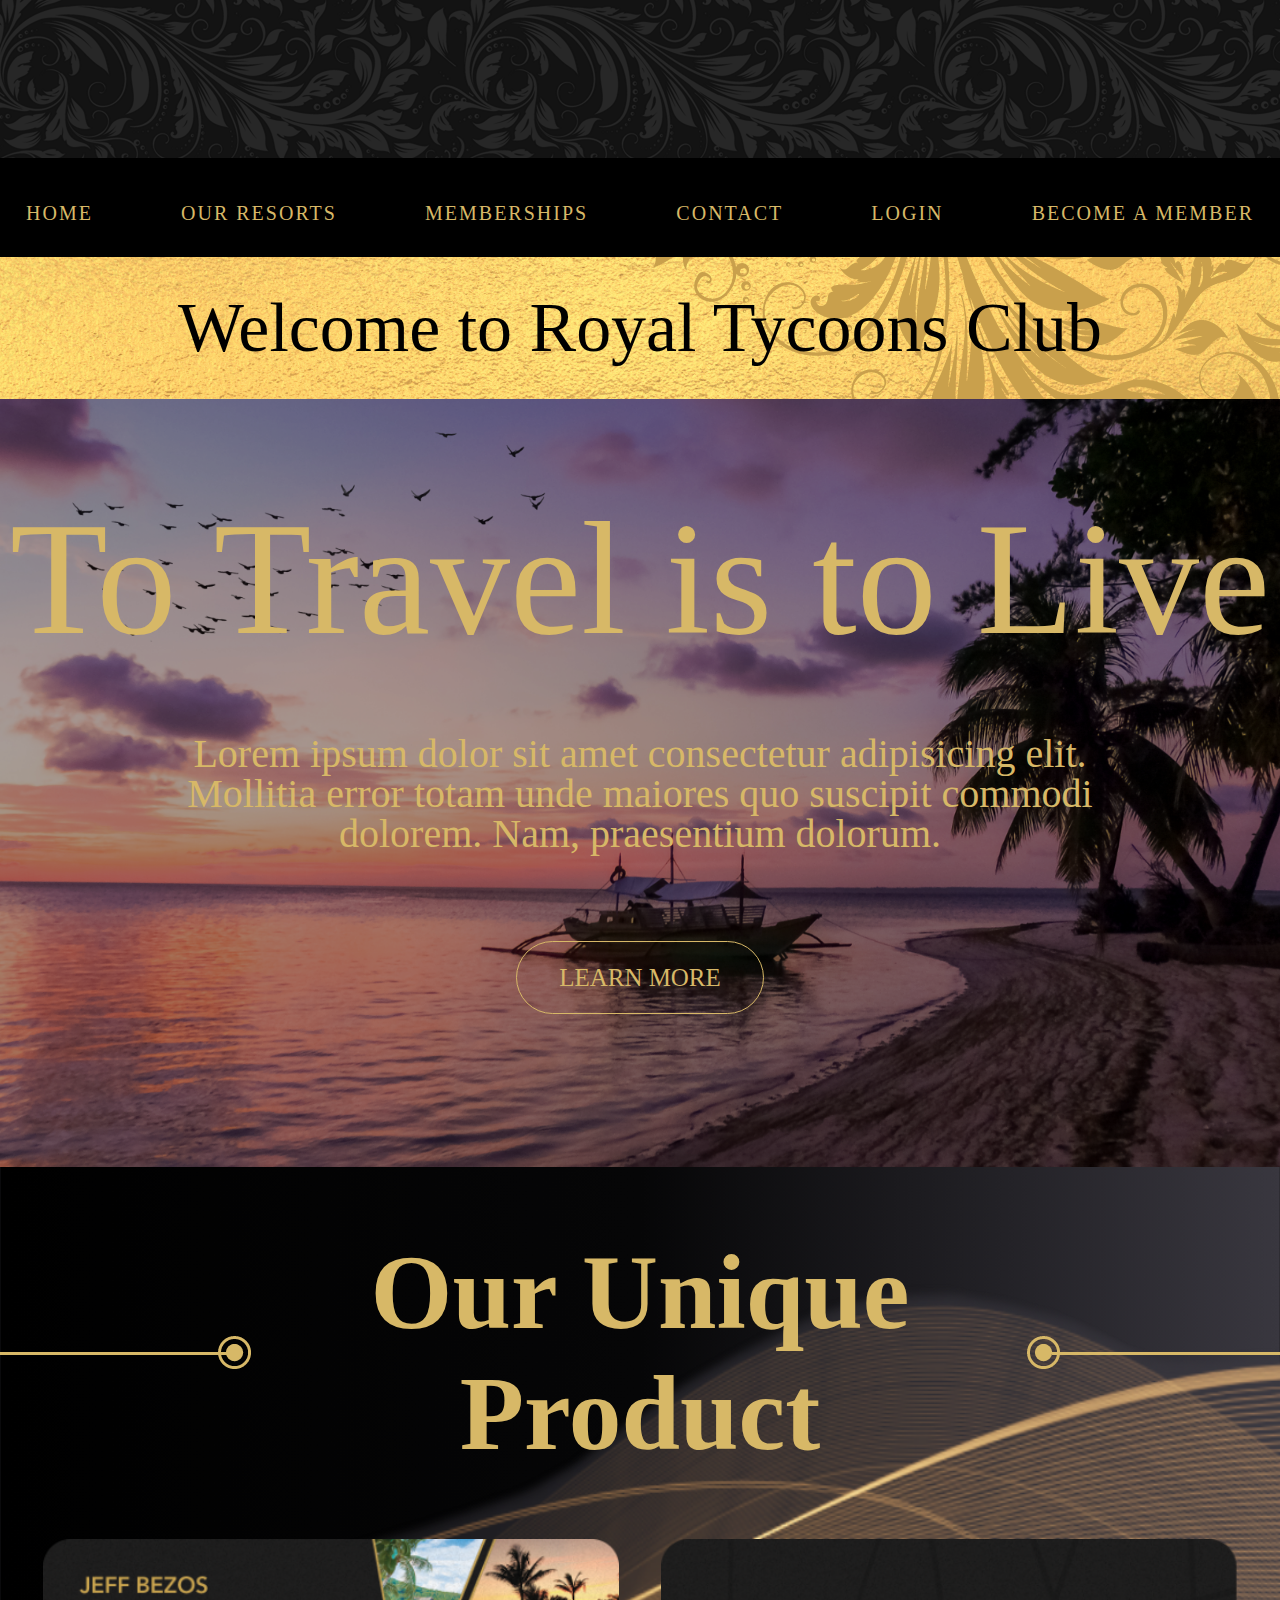
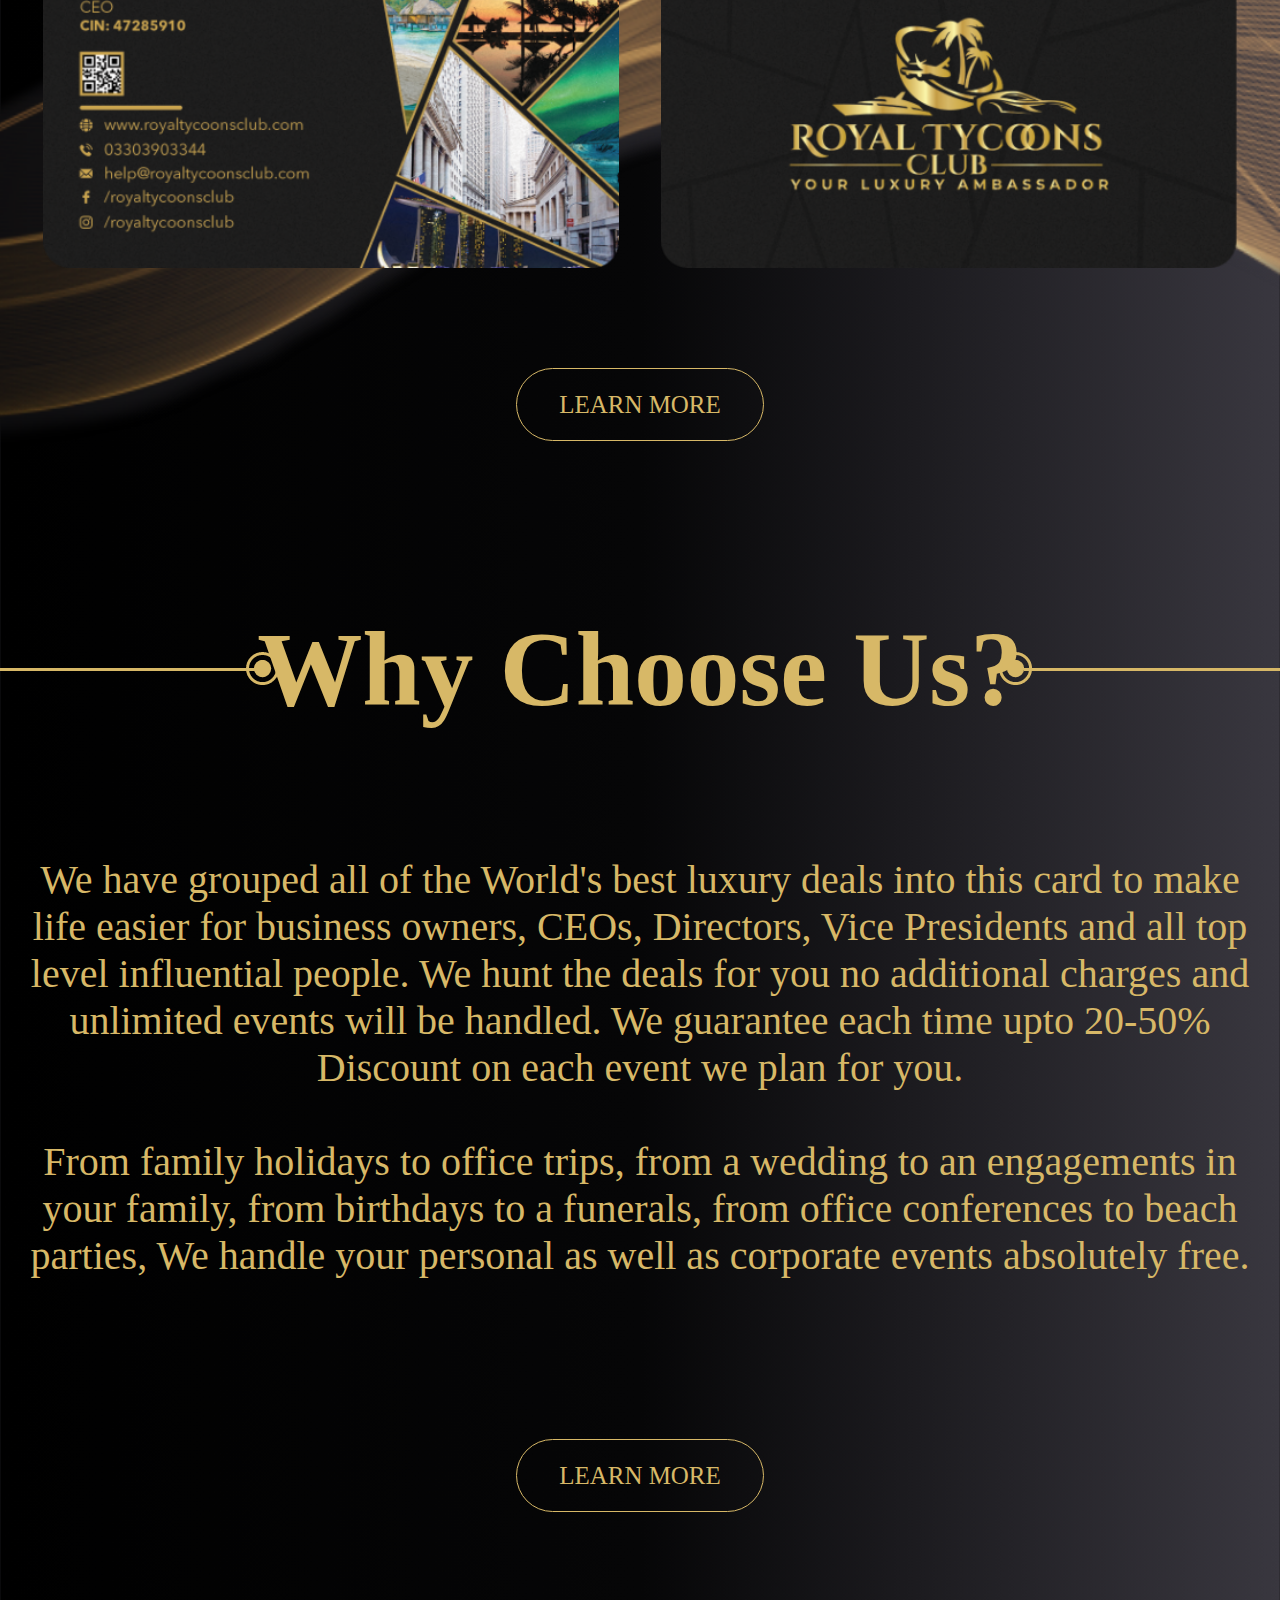
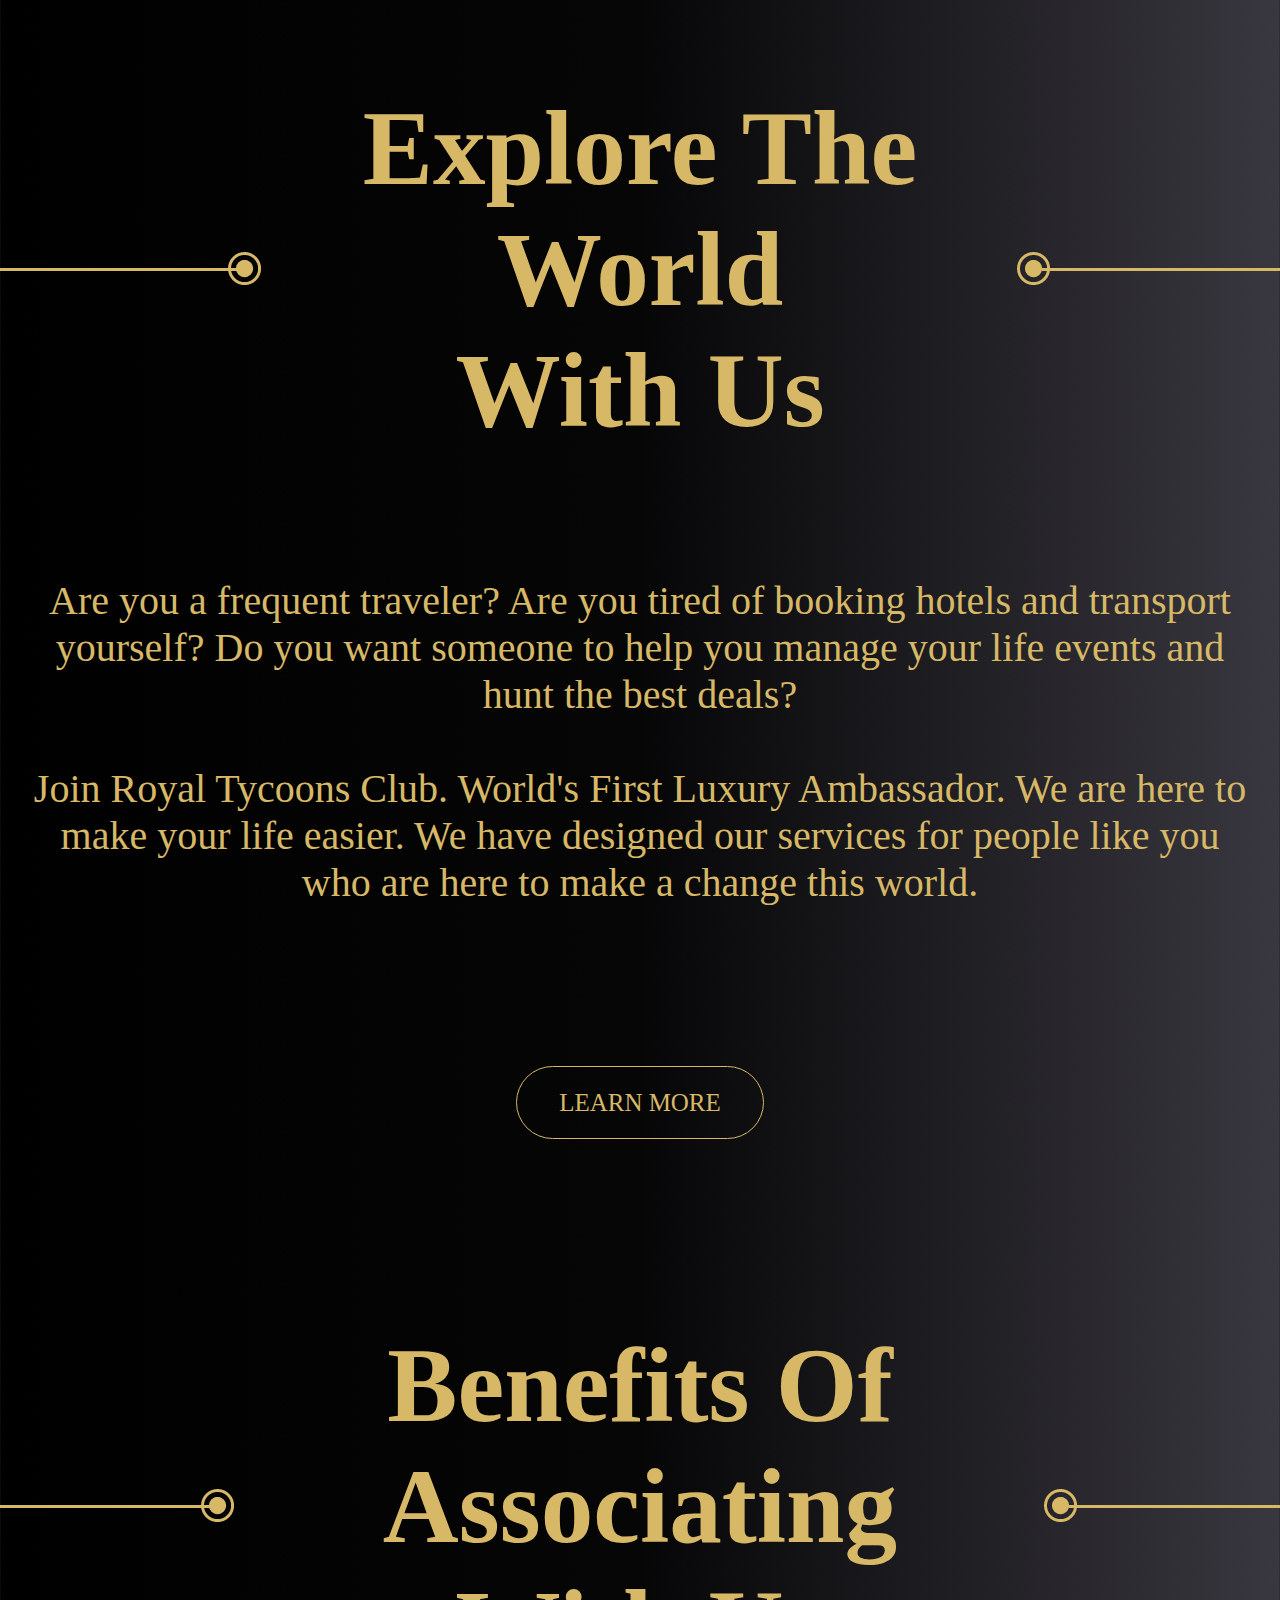
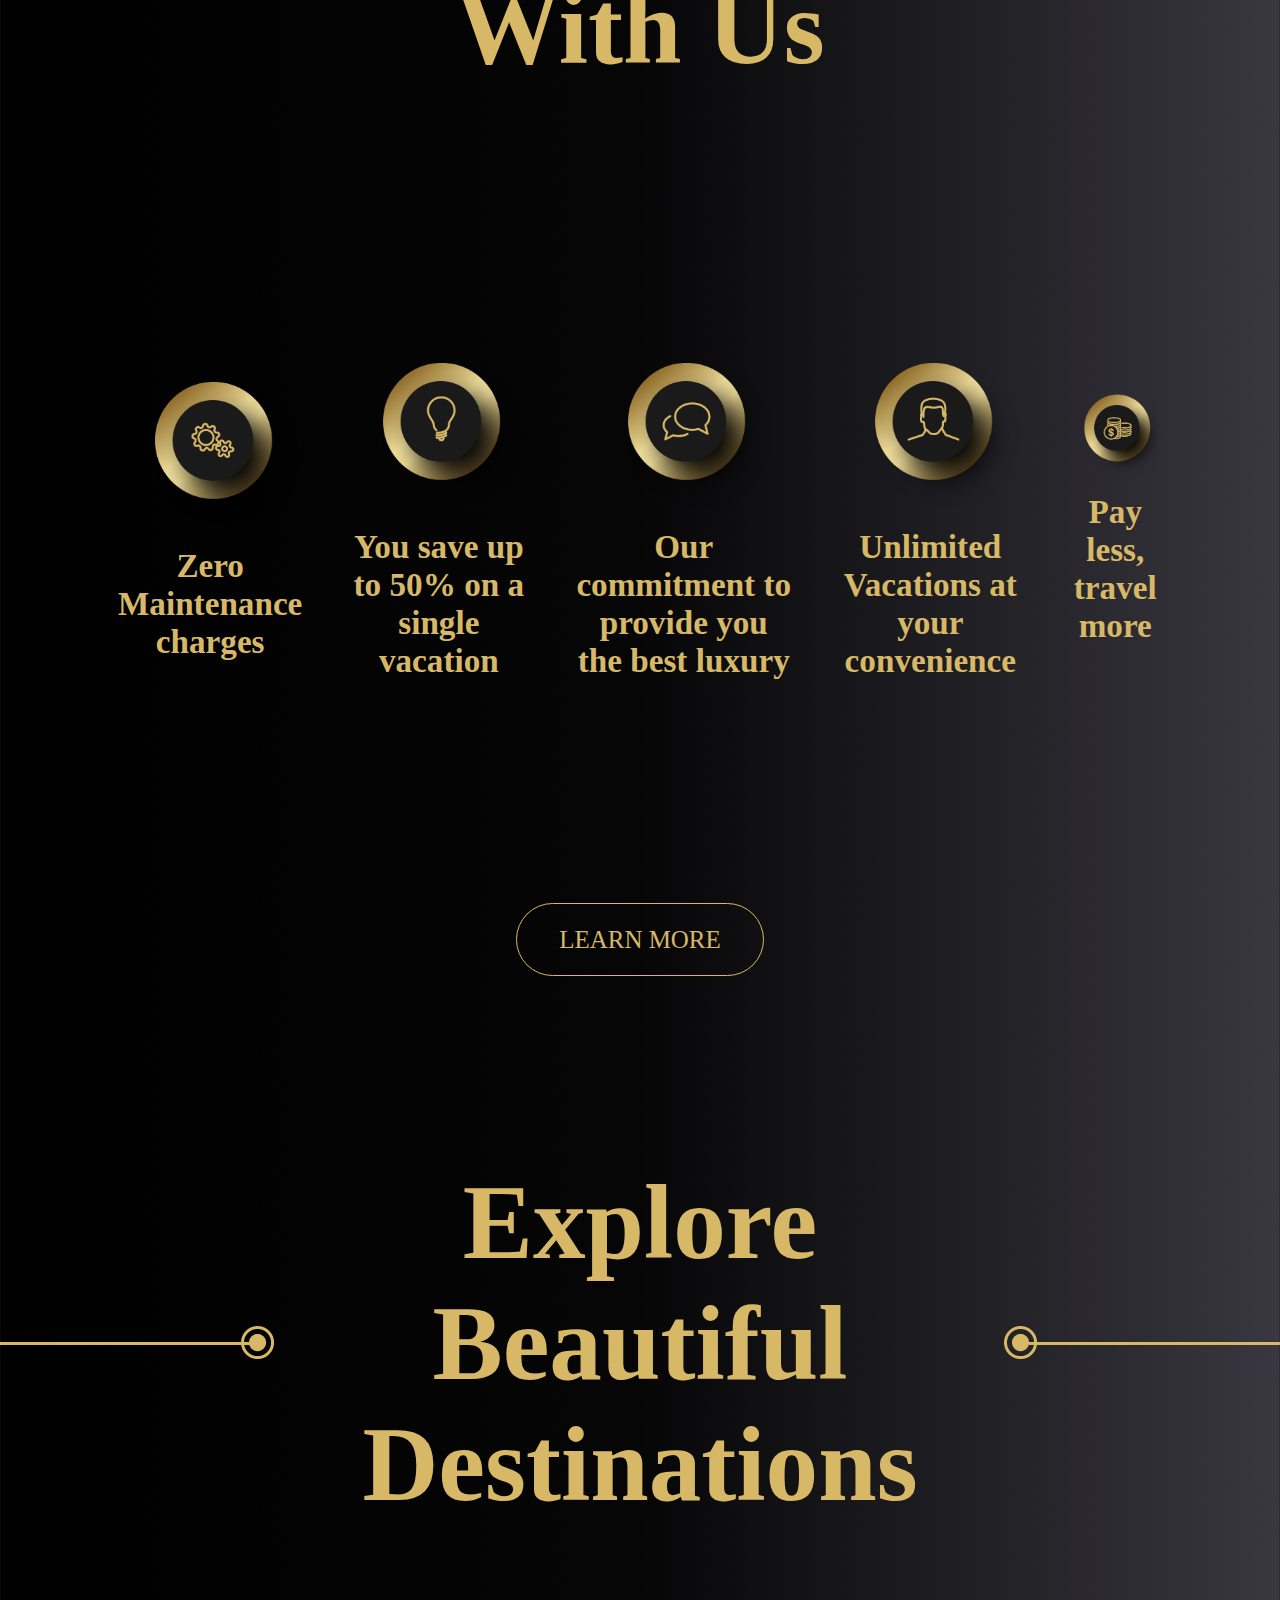
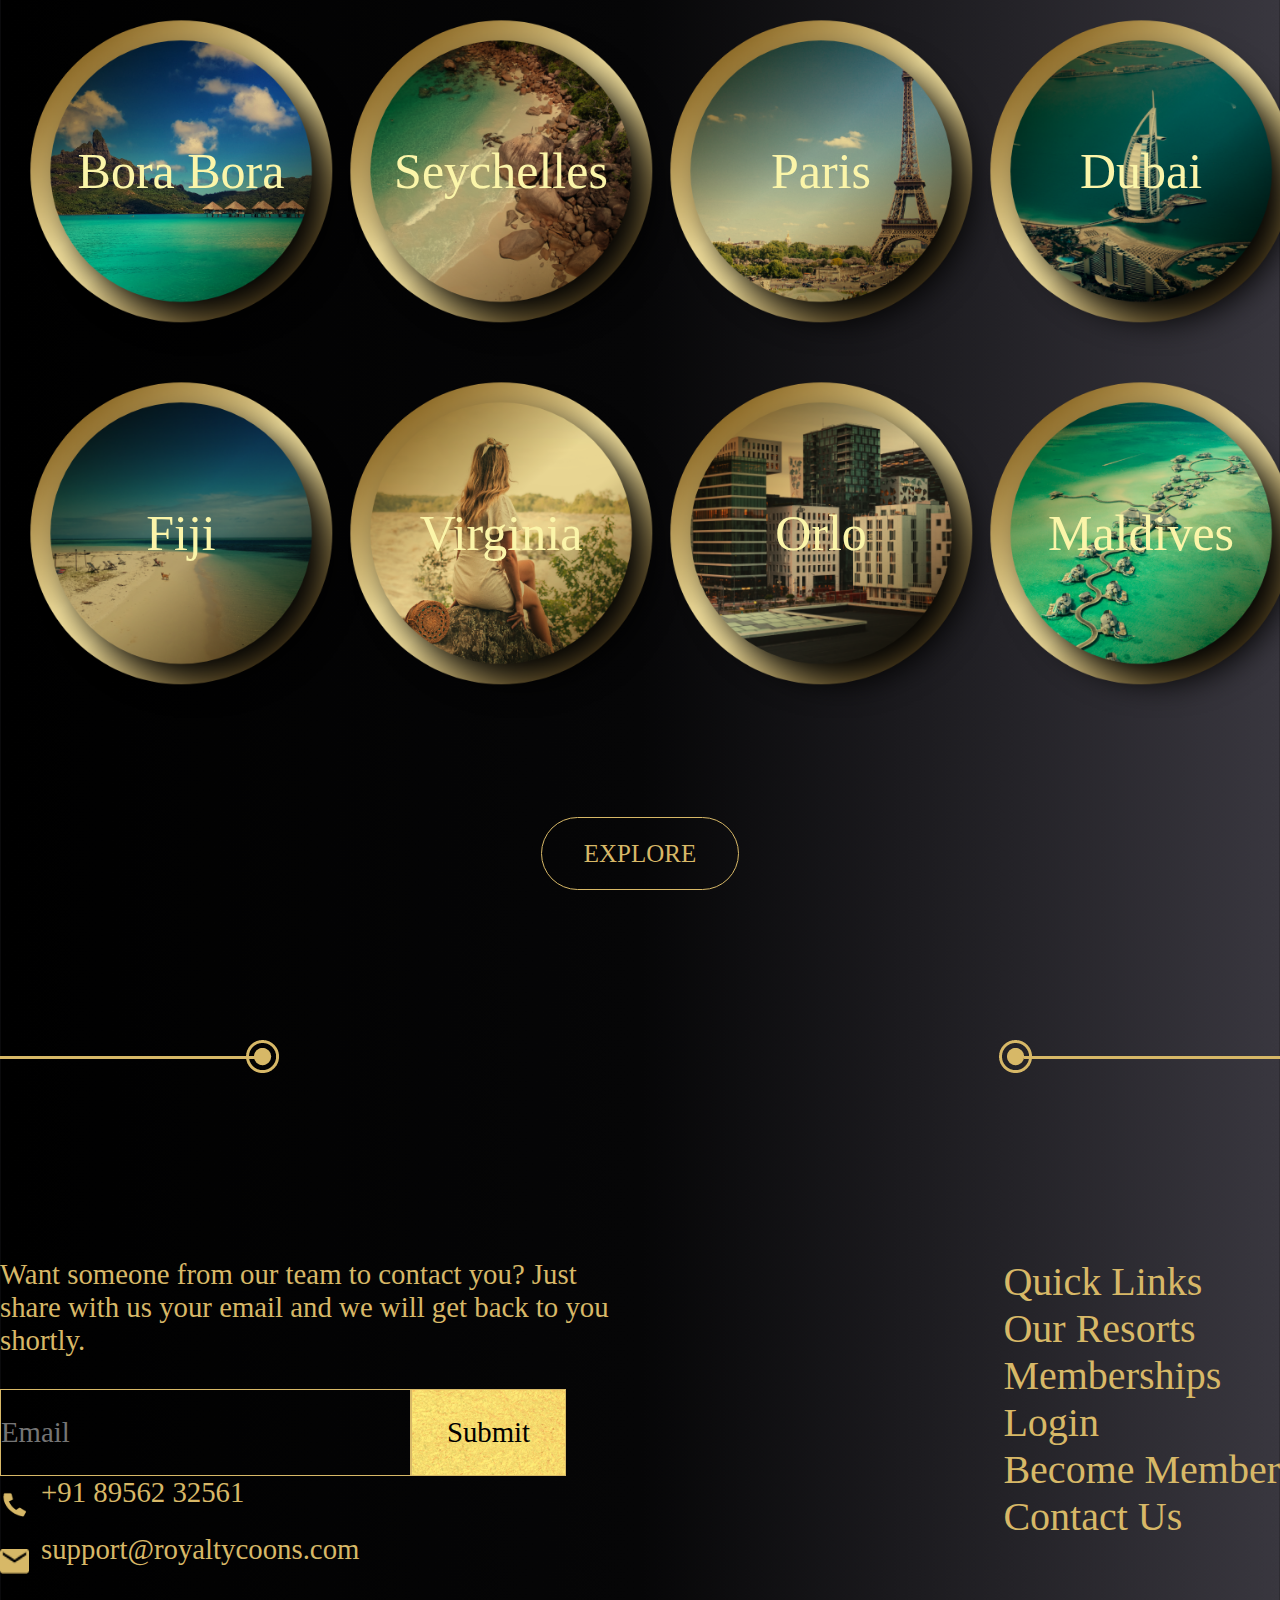
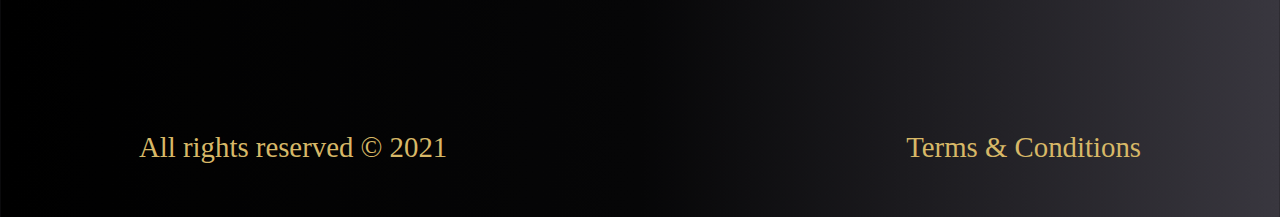
==== index.html @ a954ae7d "royals corregido" ====
<!DOCTYPE html>
<html lang="en">
<head>
    <meta charset="UTF-8">
    <meta http-equiv="X-UA-Compatible" content="IE=edge">
    <meta name="viewport" content="width=device-width, initial-scale=1.0">
    <link rel="stylesheet" href="css/style.css
    ">
    <title>Royal Correcciones </title>
</head>
<body>
    <!-- HEADER -->
    <header class="header">
        <div class="header_img">
        </div>
        <div class="header_c_nav">
            <nav class="header_nav">
                <a href="#">HOME</a>
                <a href="#">OUR RESORTS</a>
                <a href="#">MEMBERSHIPS</a>
                <a href="#">CONTACT</a>
                <a href="#">LOGIN</a>
                <a href="#">BECOME A MEMBER</a>
            </nav>
        </div>
    </header>

    <main class="main">

        <!-- Sec. Welcome Page -->
        <section class="welcome-page">
            <div class="welcome-page_img_welcome">
                <h2>Welcome to Royal Tycoons Club</h2>
            </div>
        <img class="welcome-page_img_cover" src="img/home/home_1920.png" alt="">
            <div class="welcome-page_info_btn ">
                <h1>To Travel is to Live</h1>
                <p>
                    Lorem ipsum dolor sit amet consectetur adipisicing elit. Mollitia error totam unde maiores quo suscipit commodi dolorem. Nam, praesentium dolorum.
                </p>
            
                <div class="btn_learn_more">
                    <a  href="#">LEARN MORE</a>
                </div>
            </div>
        </section>

        <!-- Sec. Product Card -->
        <section class="product_card padd-section background_sections_trail">
            <div class="title-section">
                <div class="title-section_line_left">

                </div>
                <h3>
                    Our Unique Product
                </h3>
                <div class="title-section_line_right">

                </div>

            </div>
    
            <div class="product_card_cards">
                <img class="product_card_cards_front" src="img/home/card_front.png" alt="">
                <img class="product_card_cards_back" src="img/home/card_back.png" alt="">
            </div>

            <div class="btn_learn_more">
                <a  href="#">LEARN MORE</a>
            </div>

        </section>

        <!-- Sec. Chosse us -->
        <section class="choose_us padd-section">
            <div class="title-section">
                <div class="title-section_line_left">

                </div>
                <h3>
                    Why Choose Us?
                </h3>
                <div class="title-section_line_right">

                </div>

            </div>
            <div class="choose_us_info section_info w_paragraph">
                <p>
                    We have grouped all of the World's best luxury deals into this card to make life easier for business owners, CEOs, Directors, Vice Presidents and all top level influential people. We hunt the deals for you no additional charges and unlimited events will be handled. We guarantee each time upto 20-50% Discount on each event we plan for you.
                </p>
                <br>
                <p>
                    From family holidays to office trips, from a wedding to an engagements in your family, from birthdays to a funerals, from office conferences to beach parties, We handle your personal as well as corporate events absolutely free.
                </p>

            </div>

            <div class="btn_learn_more">
                <a  href="#">LEARN MORE</a>
            </div>

        </section>

         <!-- Sec. Explore World -->
         <section class="explore_world">

            <div class="title-section">
                <div class="title-section_line_left">

                </div>
                <h3>
                    Explore The World <br>
                    With Us
                </h3>
                <div class="title-section_line_right">

                </div>

            </div>
            <div class="explore_world_info section_info w_paragraph">
                <p>
                    Are you a frequent traveler? Are you tired of booking hotels and transport yourself? Do you want someone to help you manage your life events and hunt the best deals?</p>
                <br>
                <p>
                    Join Royal Tycoons Club. World's First Luxury Ambassador. We are here to make your life easier. We have designed our services for people like you who are here to make a change this world.</p>

            </div>

            <div class="btn_learn_more">
                <a  href="#">LEARN MORE</a>
            </div>


         </section>

         <!-- Sec. Benefits -->

         <section class="benefits_associating">

            <div class="title-section">
                <div class="title-section_line_left">

                </div>
                <h3>
                    Benefits Of Associating <br>
                    With Us
                </h3>
                <div class="title-section_line_right">

                </div>

            </div>

            <div class="benefits_associating_c_items">
                <ul class="benefits_associating_c_items_ul">
                    <li>
                        <img src="img/home/settings_home.png" alt="">
                        <h5>Zero Maintenance charges</h5>
                    </li>
                    <li>
                        <img src="img/home/lamp_home.png" alt="">
                        <h5>You save up to 50% on a single vacation</h5>
                    </li>
                    <li>
                        <img src="img/home/chat_home.png" alt="">
                        <h5>Our commitment to provide you the best luxury</h5>
                    </li>
                    <li>
                        <img src="img/home/person_home.png" alt="">
                        <h5>Unlimited Vacations at your convenience</h5>
                    </li>
                    <li>
                        <img src="img/home/money_home.png" alt="">
                        <h5>Pay less, travel more</h5>
                    </li>
                </ul>
            </div>
            <div class="btn_learn_more">
                <a  href="#">LEARN MORE</a>
            </div>

         </section>

         <!-- Sec. Explore Destinations -->
         <section class="explore_destinations">
            <div class="title-section">
                <div class="title-section_line_left">

                </div>
                <h3>
                    Explore Beautiful <br>
                    Destinations
                </h3>
                <div class="title-section_line_right">

                </div>

            </div>
            <div class="explore_destinations_c_ul">
               
                    <ul class="explore_destinations_ul">
                        <li>
                            <a href="">
                                <img src="img/home/bora_bora.png" alt="">
                                <span> Bora Bora</span>
                            </a>
                        </li>
                        <li>
                            <a href="">
                                <img src="img/home/seychelles.png" alt="">
                                <span> Seychelles</span>
                            </a>
                        </li>
                        <li>
                            <a href="">
                                <img src="img/home/paris.png" alt="">
                                <span>Paris</span>
                            </a>
                        </li>
                        <li>
                            <a href="">
                                <img src="img/home/dubai.png" alt="">
                                <span>Dubai</span>
                            </a>
                        </li>
                        <li>
                            <a href="">
                                <img src="img/home/fiji.png" alt="">
                                <span>Fiji</span>
                            </a>
                        </li>
                        <li>
                            <a href="">
                                <img src="img/home/virginia.png" alt="">
                                <span>Virginia</span>
                            </a>
                        </li>
                        <li>
                            <a href="">
                                <img src="img/home/oslo.png" alt="">
                                <span>Orlo</span>
                            </a>
                        </li>
                        <li>
                            <a href="">
                                <img src="img/home/maldives.png" alt="">
                                <span>Maldives</span>
                            </a>
                        </li>
                    </ul>

               

            </div>
            <div class="btn_learn_more">
                <a  href="#">EXPLORE</a>
            </div>

         </section>

    </main>
        

    

    <footer class="footer">
        <div class="title-section">
            <div class="title-section_line_left">

            </div>
            <div class="title-section_line_right">

            </div>

        </div>
        
        <div class="footer_display">
            <div class="footer_c_info">
                <div class="footer_c_info_form">
                    <p>
                        Want someone from our team to contact you?
                        Just share with us your email and we will get back to 
                        you shortly.
                    </p>
                    <form action="" method="post">
                        <input type="text" placeholder="Email" name="Mail" id="mail">
                        <button type="submit">Submit</button>
                    </form>
                    <div class="footer_c-info_contact">
                        <div class="info_contact">
                            <img src="img/icon_phone.png" alt="">
                            <p>
                                +91 89562 32561
                            </p>
                        </div>
                        <div class="info_contact">
                            <img src="img/icon_email.png" alt="">
                            <p>
                                support@royaltycoons.com
                            </p>
                        </div>
                    </div>
                </div>
    
                <div class="footer_nav">
                    <div class="footer_nav_c_ul">
                        <ul class="footer_ul">
                            <li>
                                <a href="#">Quick Links</a>
                            </li>
                            <li>
                                <a href="#">Our Resorts</a>
                            </li>
                            <li>
                                <a href="#">Memberships</a>
                            </li>
                            <li>
                                <a href="#">Login</a>
                            </li>
                            <li>
                                <a href="#">Become Member</a>
                            </li>
                            <li>
                                <a href="#">Contact Us</a>
                            </li>
                        </ul>
                    </div>
    
                </div>
            </div>
        </div>
        <div class="footer_under">
            <div class="footer_under_reserved">
                <p>
                    All rights reserved © 2021
                </p>
            </div>
            <div class="footer_under_termins">
                <a href="#">Terms & Conditions</a>
            </div>
            
    
        </div>
        
    </footer>
    

    
    
</body>
</html>
---- css/style.css ----
*{
    margin: 0;
    padding: 0;
    box-sizing: border-box;
}

body{
    background: linear-gradient(0.25turn, #000, #060607, #39373f);
    font-size: 16px;
    margin: 0;
}
.container{
    width: 1341px;
}
.main{
    padding-top: 257px;
}
.padd-section{
    padding: 65px 0;
}

.btn_learn_more{
    margin-top: 67px;
    
}
.btn_learn_more a{
    text-decoration: none;
    color: #D7B867;
    font-family: 'Montserrat';
    font-weight: 100;
    font-size: 1.56rem;
    padding: 10px;
    border: 1px #D7B867 solid;
    border-radius: 50px;
    padding: 22px 42px;
    line-height: 25px;
}
.btn_learn_more a:hover{
    color: #000;
    background-image: url(../img/royal_1920.png);
}
/*------------------HEADER------------------*/
.header{
    background: rgb(0, 0, 0);
    position: fixed;
    z-index: 100;
    width: 100%;
}
.header_img{
    background-image: url(../img/header_cover.png);
    background-repeat: repeat-x;
    height: 169px;
    width: 100%;
    background-color: rgba(0,0,0,0.8);
}
.header_c_nav{
    display: flex;
    justify-content: center;
    align-items: center;
    background: rgb(0, 0, 0);
    height: 88px;
}
.header_nav{
    display: flex;
    justify-content: space-between;
    align-items: center;
    width: 1341px;
}
.header_nav a{
    text-decoration: none;
    color: #D7B867;
    font-size: 1.25rem;
    font-family: 'Montserrat';  
    transition: all .1s ease;
    letter-spacing: 2px;
    padding: calc(10px + 2px) calc(24px + 2px);
}
.header_nav a:hover{
    border: 2px solid #D7B867;
    padding: 10px 24px;
}

/*Sec. Welcome Page*/
.welcome-page{
    height: 910px;
    position: relative;
    width: 100%;
}

  .welcome-page::before{
    content: "";
    background: rgba(0, 0, 0, .35);
    position: absolute;
    width: 100%;
    height: 100%;
    z-index: -10;
} 
.welcome-page_img_cover{
    object-fit: cover;
    position: absolute;
    left: 0;
    top: 0;
    width: 100%;
    height: 100%;
    z-index: -20
}

.welcome-page_img_welcome{
  
    background-image: url('../img/royal_1920.png');
    background-repeat: no-repeat;
    background-position: center center;
    background-size: cover;
    height: 142px;
    display: flex;
    justify-content: center;
    align-items: center;
}
.welcome-page_img_welcome h2{
    font-size: 4.37rem;
    color: #000;
    font-family: 'Cormorant Garamond';
    font-weight: normal;
    text-align: center;
}
.welcome-page_info_btn{
    text-align: center;
    margin-top: 88px;
}
.welcome-page_info_btn h1{
    color: #D7B867;
    font-size: 10rem;
    font-weight: 300;
    font-family: 'Cormorant Garamond';
    text-align: center;
    margin: 0;
}
.welcome-page_info_btn p{
    color: #D7B867;
    font-size: 2.5rem;
    font-weight: 200;
    line-height: 2.5rem;
    font-family: 'Cormorant Garamond';
    text-align: center;
    margin: 0 auto;
   padding-top: 62px;
   padding-bottom: 44px;
      max-width: 945px; 
}
.welcome-page_info_btn_c_btn{
    margin-top: 67px;
    width: auto;
}
.welcome-page_info_btn_c_btn a{
    text-decoration: none;
    color: #D7B867;
    font-family: 'Montserrat';
    font-weight: 100;
    font-size: 1.56rem;
    padding: 10px;
    border: 1px #D7B867 solid;
    border-radius: 50px;
}


/*Sec Unique Product*/
.product_card{
    text-align: center;
    padding-bottom: 127px;
}

.title-section{
    text-align: center;
    font-family: 'Cormorant Garamond';
    color: #D7B867;
    font-size: 5.62rem;
    margin: 0 0 65px;
    display: flex;
    justify-content: space-between;
    align-items: center;
    position: relative;
}

.title-section_line_left, .title-section_line_right{
    height: 3px;
    width: 20%;
    background: #D7B867;
    display: flex;
    align-items: center;
    position: relative;
}
.title-section_line_left::after, .title-section_line_right::after{
    content: "";
    background-image: url(../img/circle.png);
    background-repeat: no-repeat;
    height: 35px;
    width: 35px;
    display: block;
    position: absolute
}
.title-section_line_left::after{
    right: -25px;
}
.title-section_line_right::after{
    left: -25px;
}
.product_card_cards{
    width: 100%;
    display: flex;
    align-items: center;
    justify-content: space-evenly;
    margin-bottom: 124px;
}
.product_card_cards_front, .product_card_cards_back{
    width: 576px;
}
.background_sections_trail{
    background-image: url(../img/bg-section-1.png);
    background-repeat: no-repeat;
    background-position: right;
    background-size: cover;
    width: 100%;
}


/*Sec. Choose Us*/
.choose_us{
    text-align: center;
    padding-bottom: 200px;
}
.section_info{
    width: 100%;
    /* max-width: 1255px; */
    color: #D7B867;
    font-size: 2.5rem;
    font-family: 'Cormorant Garamond';
    font-weight: normal;
    text-align: center;
    /* padding: 15px 70px 70px */
    padding: 61px 0 117px 0;
}
.w_paragraph {
    max-width: 1255px;
    padding-left: 15px;
    padding-right: 15px;
    margin-left: auto;
    margin-right: auto
}
/*Sec. Explore World*/
.explore_world{
    text-align: center;
    padding-bottom: 210px;
}

/*Sec. Benefits*/
.benefits_associating{
    text-align: center;
    padding-bottom: 210px;
}
.benefits_associating_c_items{
    padding-top: 200px;
    padding-bottom: 180px;
}
.benefits_associating_c_items_ul{
    display: flex;
    justify-content: center;
    align-items: center;
    list-style: none;
    padding: 0 95px;
}
.benefits_associating_c_items_ul li{
    color: #D7B867;
    font-size: 2.5rem;
    font-family: 'Cormorant Garamond';
    padding: 0 23px;
}
.benefits_associating_c_items_ul li img{
    width: 100%;
    max-width: 165px;
    transform: translateX(10%);
}

/*Sec. Explore Destinations*/
.explore_destinations{
    text-align: center;
    padding-bottom: 190px;
}
.explore_destinations_ul{
    list-style: none;
    display: grid;
    grid-template-columns: repeat(4, minmax(0, 1fr));
    padding-bottom: 60px
}
.explore_destinations_ul li a {
    width: 362px;
    height: 362px;
    max-width: 362px;
    text-decoration: none;
    display: flex;
    align-items: center;
    justify-content: center;
    margin: 0 auto;
    position: relative;
}
.explore_destinations_ul li a img {
    position: absolute;
    width: 100%;
    z-index: -1;
    transform: translate(4.7%, 4.7%)
}
.explore_destinations_ul li a span{
    color: #fbf5a9;
    font-size: 50px;
    line-height: 80px
}

.explore_destinations_ul li a span:hover{
    color: #D7B867;
}
/*------------------------------------ OUR RESORTS -------------------------------*/
.parteners_resorts{
    text-align: center;
    padding-top: 90px;
    padding-bottom: 100px;
}

/*---------------FOOTER-----------*/
.footer_display{
    display: flex;
    align-items: center;
    justify-content: center;
    width: 100%;
}
.footer_c_info{
    max-width: 1361px;
    margin-top: 134px;
    margin-bottom: 88px;
    display: flex;
    justify-content: space-between;
}
.footer_c_info_form{
    width: 50%;
}
.footer_c_info_form p{
    color: #D7B867;
    font-size: 1.8rem;
    font-family: 'Cormorant Garamond';
    margin-bottom: 32px;
}
.footer_c_info_form form input{
    border: 1px solid #D7B867;
    width: 411px;
    height: 87px;
    font-family: 'Cormorant Garamond';
    font-size: 1.8rem;
    color: #D7B867;
    background: transparent;
}
.footer_c_info_form form{
    display: flex;
}
.footer_c_info_form form button{
    border: 1px solid #D7B867;
    width: 155px;
    height: 87px;
    background-image: url(../img/royal_1920.png);
    font-family: 'Cormorant Garamond';
    font-size: 1.8rem;
    color: #000;
}
.info_contact{
    display: flex;
    align-items: center;
    justify-content: flex-start;
}
.info_contact img{
    width: 30px;
    height: 25px;
    margin-right: 11px;
}
.info_contact p{
    height: 25px;
    color: #D7B867;
    font-size: 1.8rem;
}
.footer_ul li{
    list-style: none;
}
.footer_ul li a{
    text-decoration: none;
    color: #D7B867;
    font-size: 2.5rem;
    font-family: 'Cormorant Garamond';
}
.footer_under{
    height: 139px;
    display: flex;
    justify-content: space-between;
    align-items: center;
}
.footer_under div{
    margin: 0 139px;
}
.footer_under_reserved{
    color: #D7B867;
    font-family: 'Cormorant Garamond';
    font-size: 1.8rem;
}
.footer_under_termins a{
    text-decoration: none;
    color: #D7B867;
    font-family: 'Cormorant Garamond';
    font-size: 1.8rem;
}
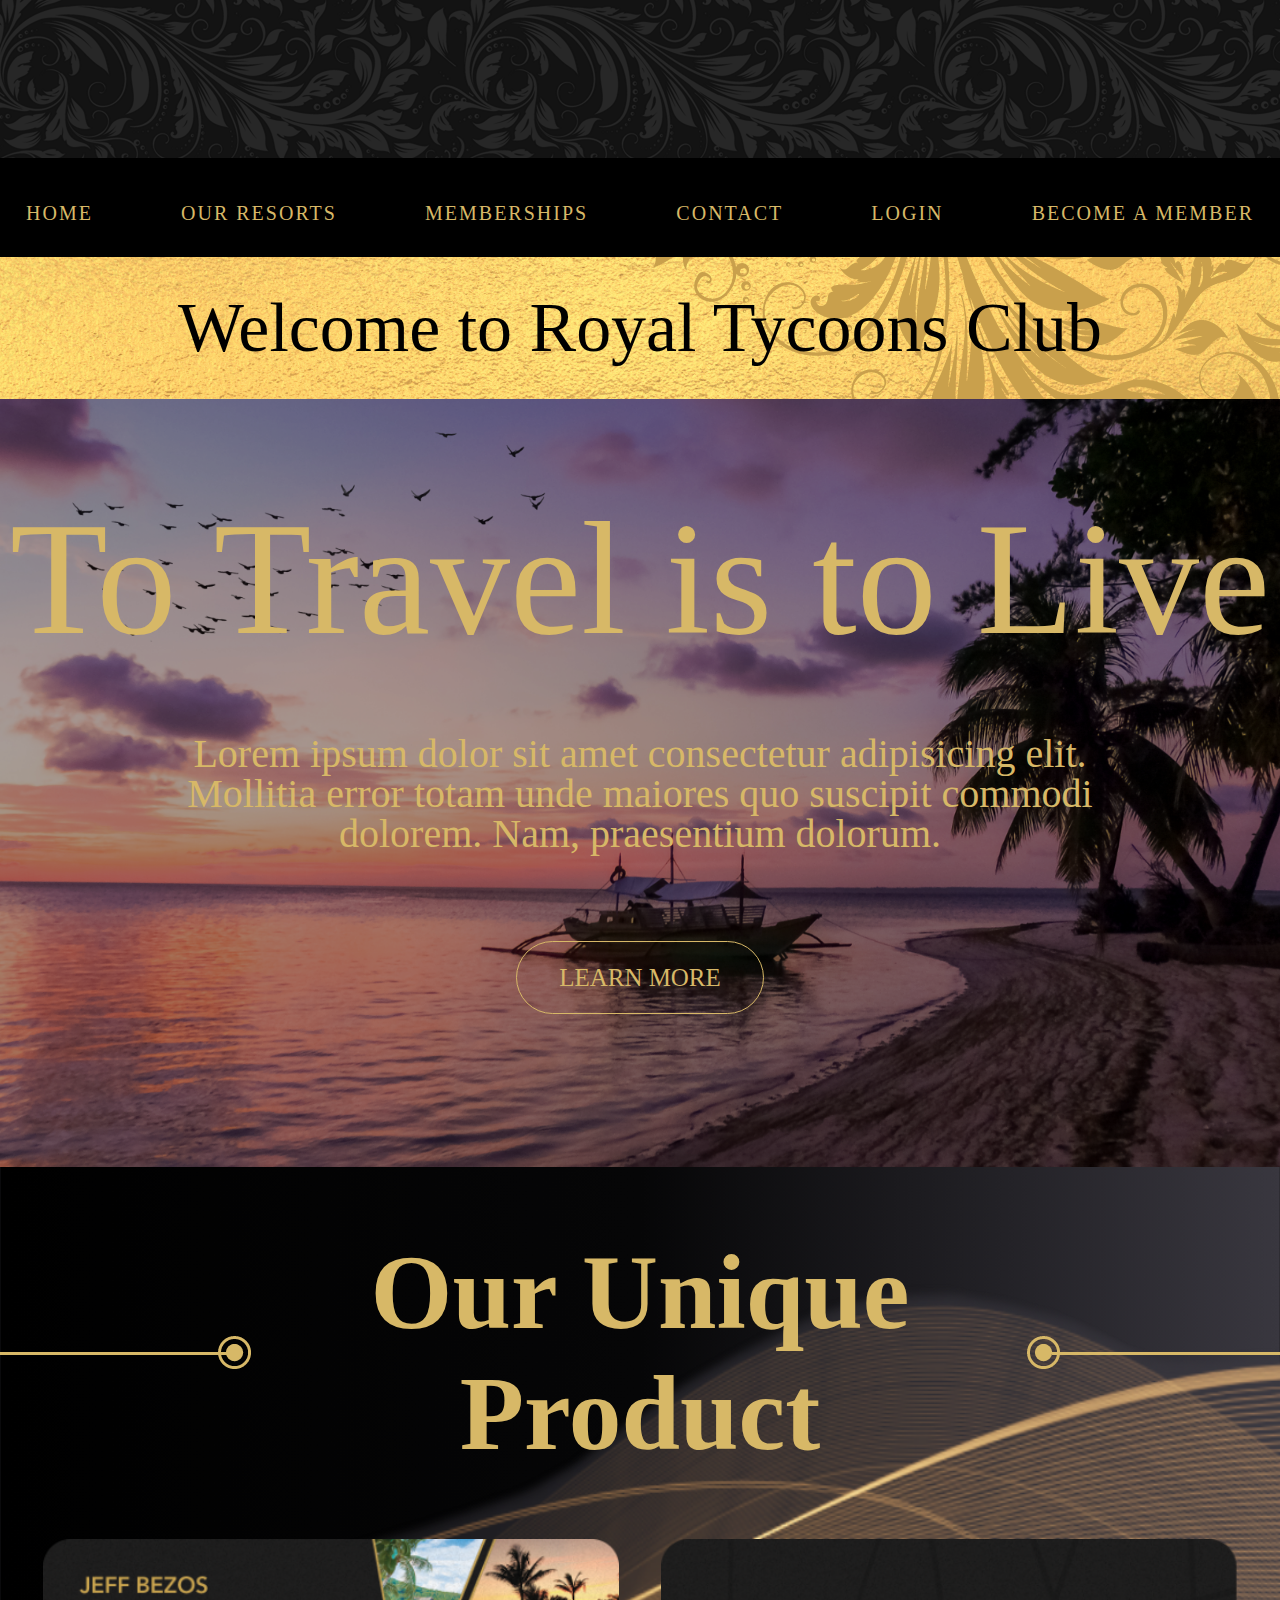
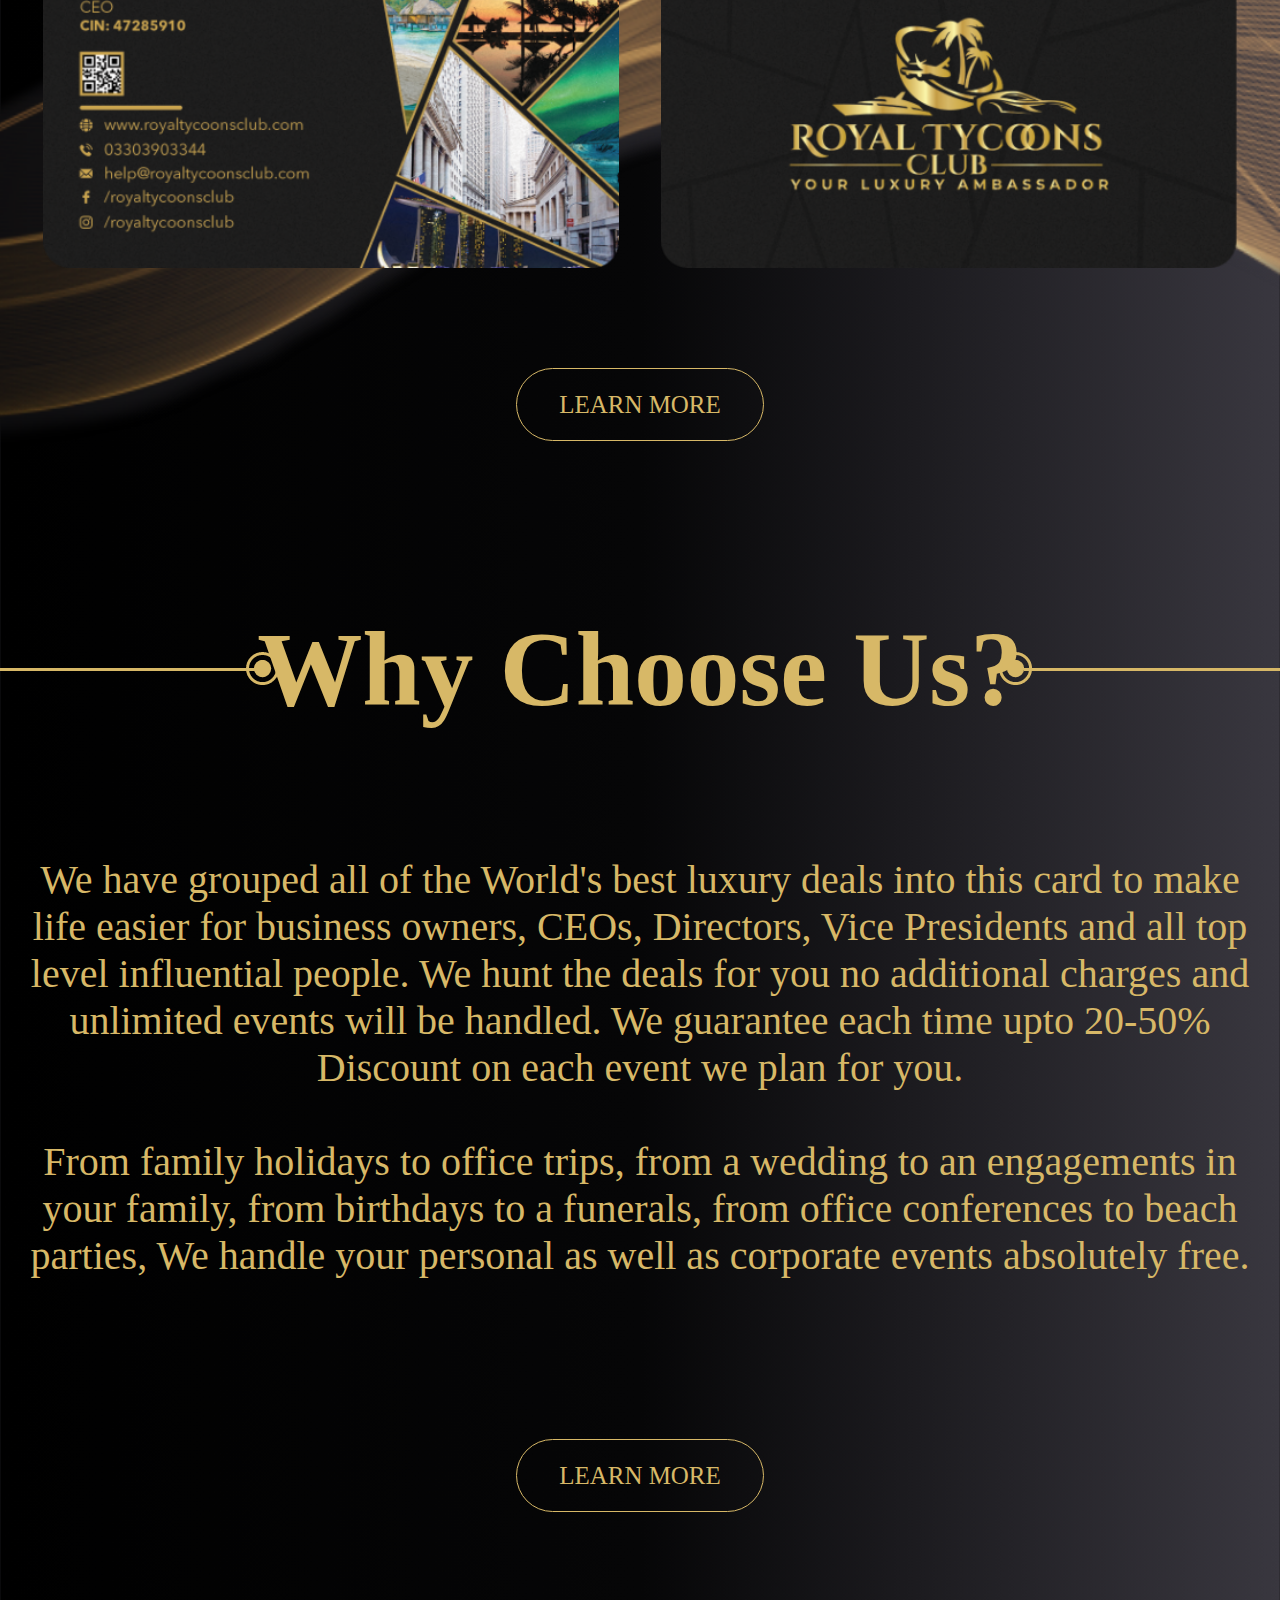
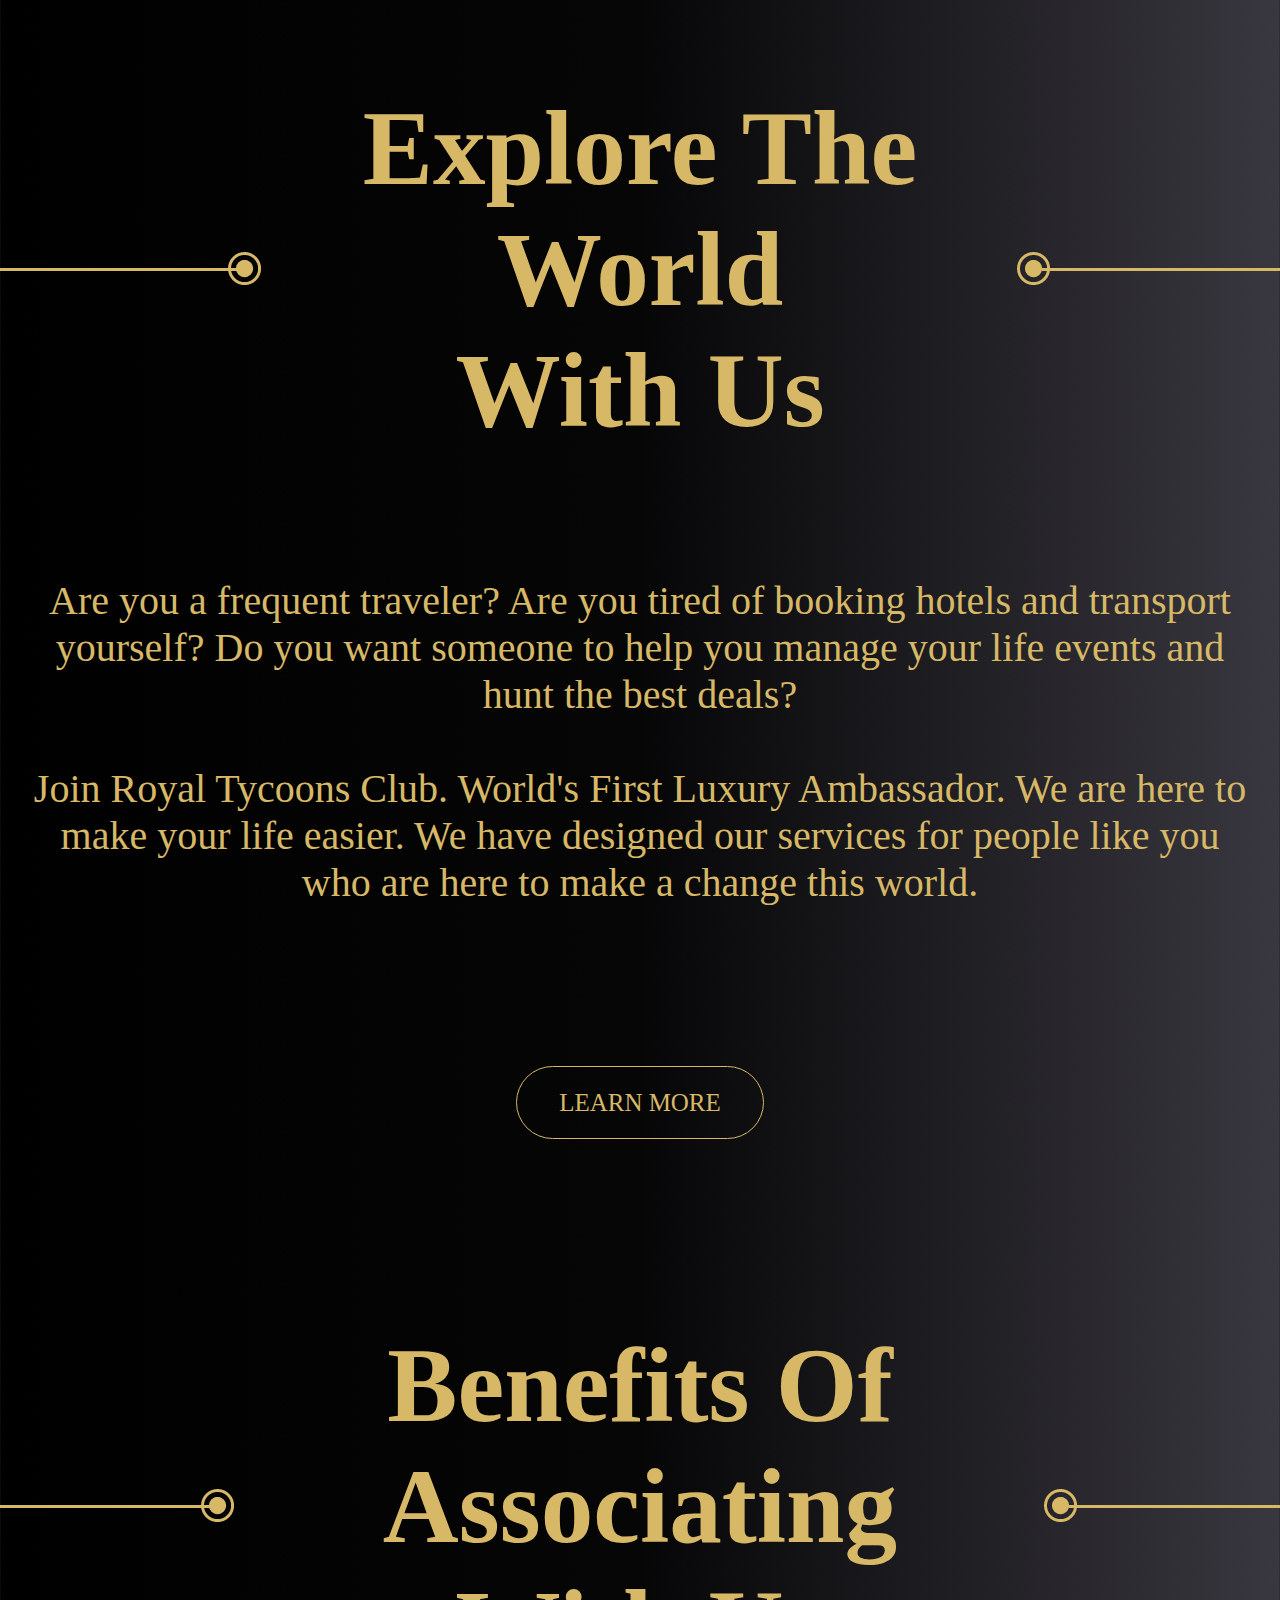
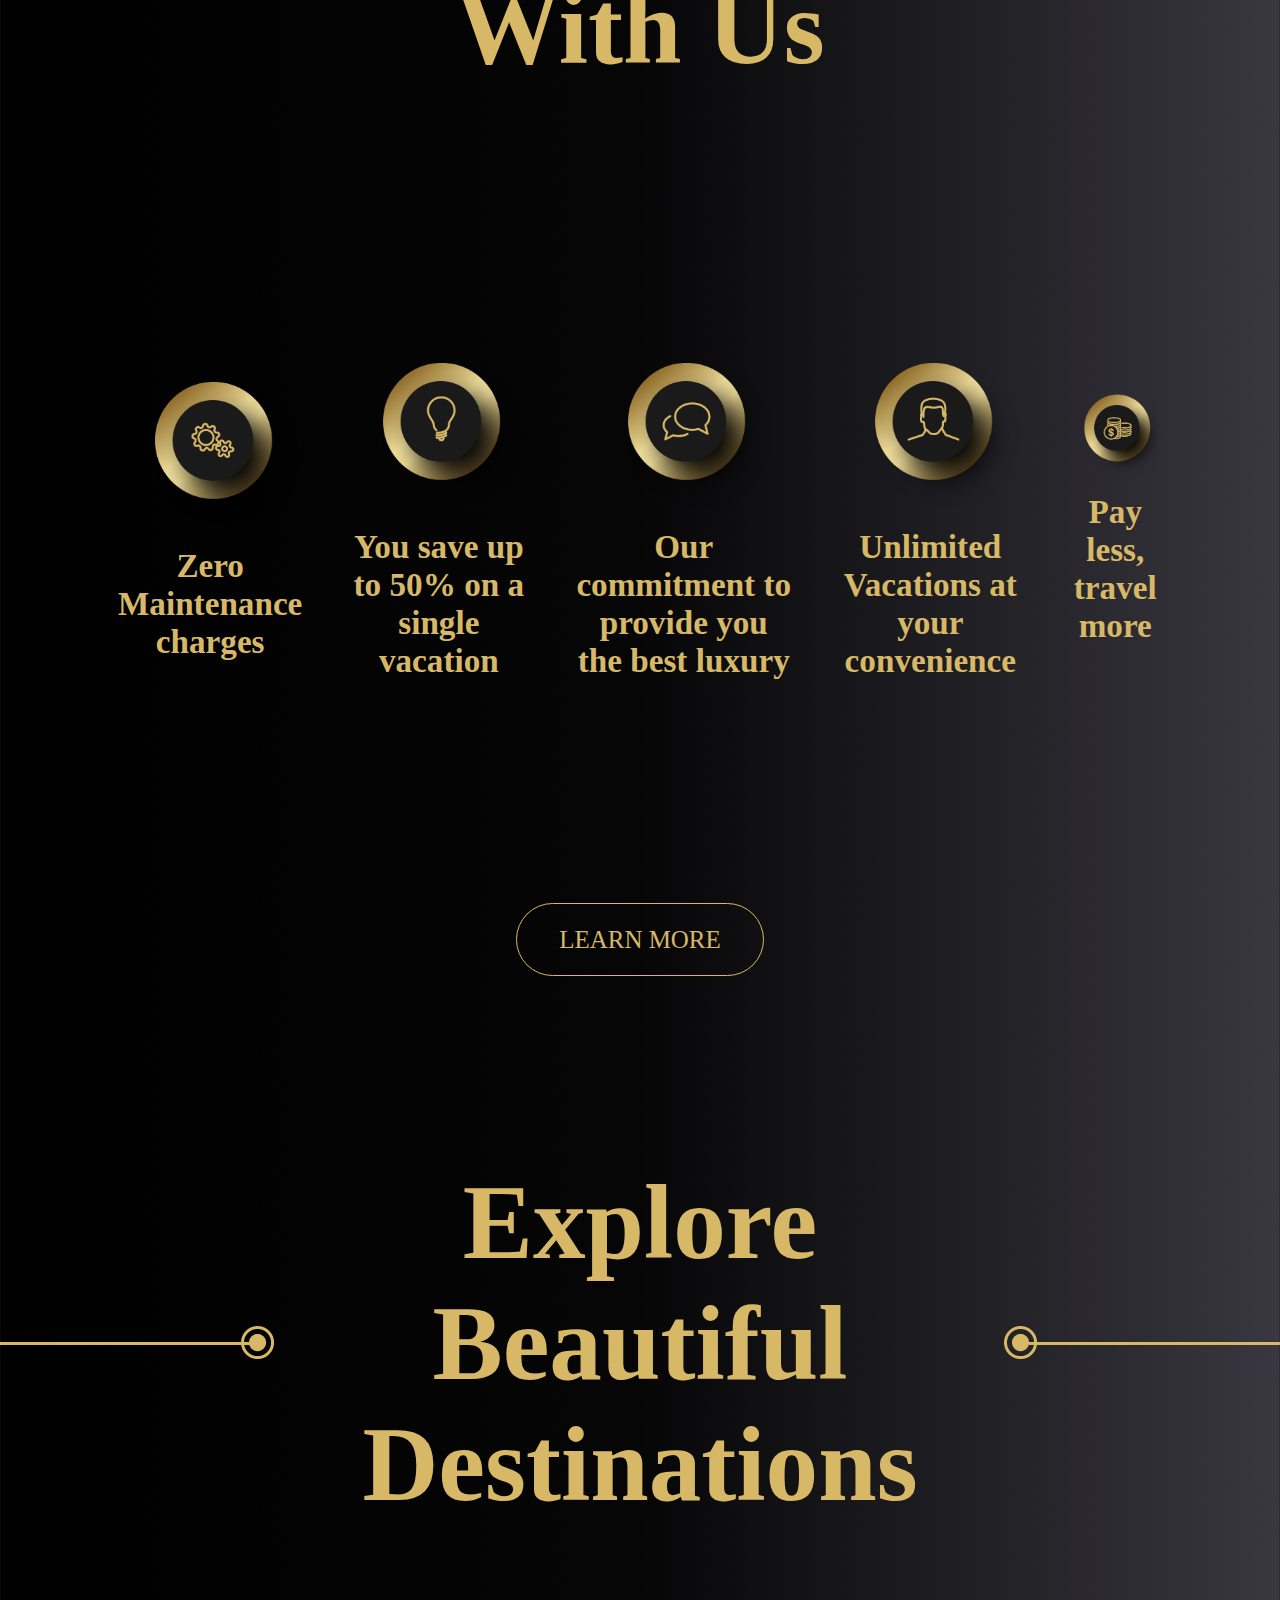
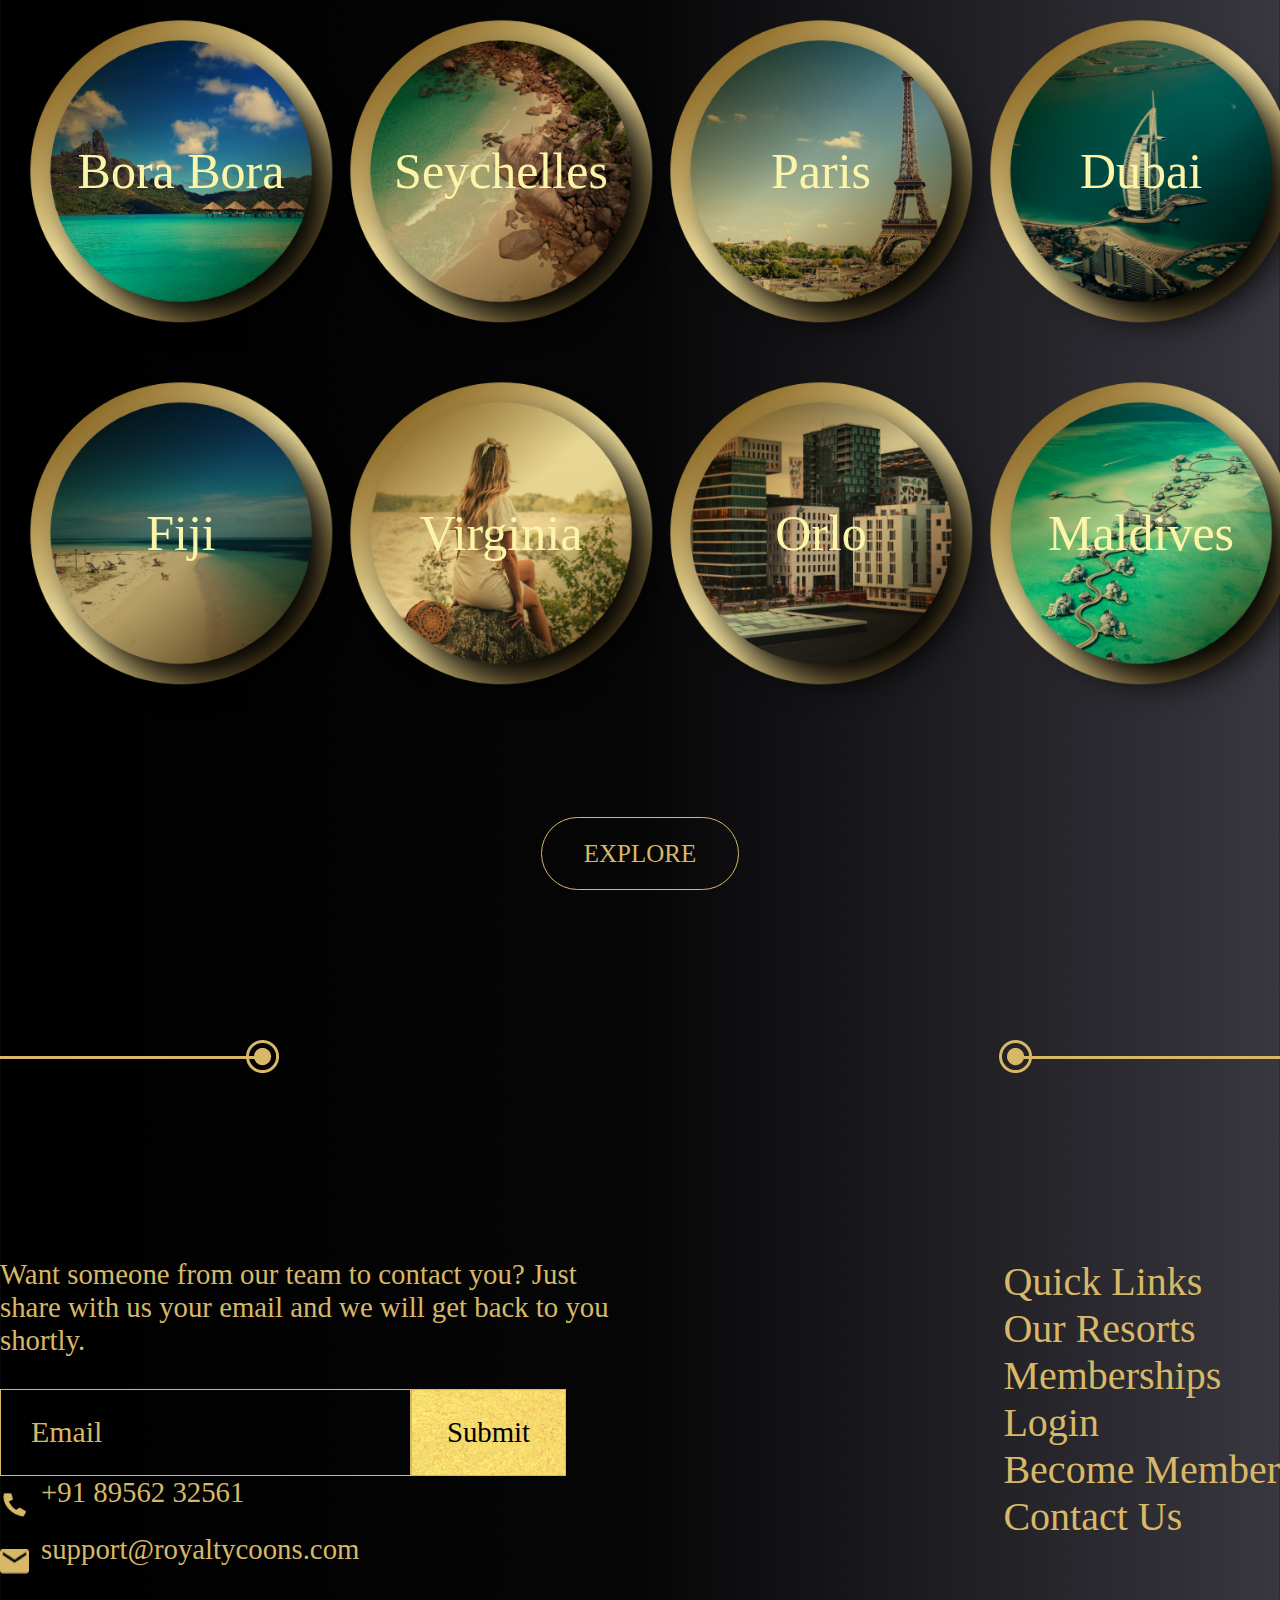
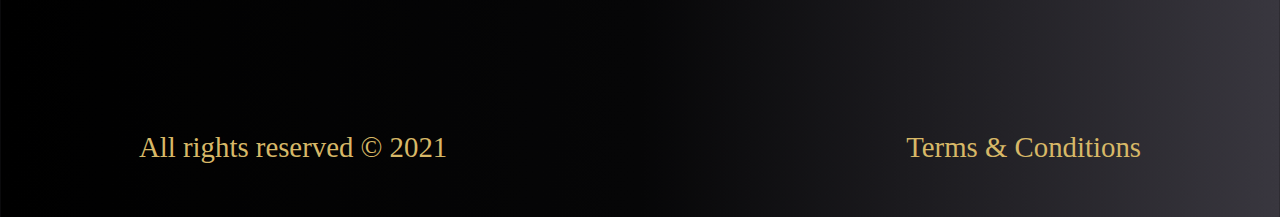
==== commit ddb12d51: "paginas agregadas" ====
--- a/index.html
+++ b/index.html
@@ -4,8 +4,7 @@
     <meta charset="UTF-8">
     <meta http-equiv="X-UA-Compatible" content="IE=edge">
     <meta name="viewport" content="width=device-width, initial-scale=1.0">
-    <link rel="stylesheet" href="css/style.css
-    ">
+    <link rel="stylesheet" href="css/style.css">
     <title>Royal Correcciones </title>
 </head>
 <body>
@@ -15,12 +14,12 @@
         </div>
         <div class="header_c_nav">
             <nav class="header_nav">
-                <a href="#">HOME</a>
-                <a href="#">OUR RESORTS</a>
-                <a href="#">MEMBERSHIPS</a>
-                <a href="#">CONTACT</a>
-                <a href="#">LOGIN</a>
-                <a href="#">BECOME A MEMBER</a>
+                <a href="index.html">HOME</a>
+                <a href="resorts.html">OUR RESORTS</a>
+                <a href="memberships.html">MEMBERSHIPS</a>
+                <a href="contact.html">CONTACT</a>
+                <a href="login.html">LOGIN</a>
+                <a href="member.html">BECOME A MEMBER</a>
             </nav>
         </div>
     </header>
@@ -39,7 +38,7 @@
                     Lorem ipsum dolor sit amet consectetur adipisicing elit. Mollitia error totam unde maiores quo suscipit commodi dolorem. Nam, praesentium dolorum.
                 </p>
             
-                <div class="btn_learn_more">
+                <div class="btn_background_gold">
                     <a  href="#">LEARN MORE</a>
                 </div>
             </div>
@@ -65,7 +64,7 @@
                 <img class="product_card_cards_back" src="img/home/card_back.png" alt="">
             </div>
 
-            <div class="btn_learn_more">
+            <div class="btn_background_gold">
                 <a  href="#">LEARN MORE</a>
             </div>
 
@@ -96,7 +95,7 @@
 
             </div>
 
-            <div class="btn_learn_more">
+            <div class="btn_background_gold">
                 <a  href="#">LEARN MORE</a>
             </div>
 
@@ -127,7 +126,7 @@
 
             </div>
 
-            <div class="btn_learn_more">
+            <div class="btn_background_gold">
                 <a  href="#">LEARN MORE</a>
             </div>
 
@@ -176,7 +175,7 @@
                     </li>
                 </ul>
             </div>
-            <div class="btn_learn_more">
+            <div class="btn_background_gold">
                 <a  href="#">LEARN MORE</a>
             </div>
 
@@ -253,10 +252,9 @@
                
 
             </div>
-            <div class="btn_learn_more">
+            <div class="btn_background_gold">
                 <a  href="#">EXPLORE</a>
             </div>
-
          </section>
 
     </main>
--- a/css/style.css
+++ b/css/style.css
@@ -19,11 +19,11 @@
     padding: 65px 0;
 }
 
-.btn_learn_more{
+.btn_background_gold{
     margin-top: 67px;
     
 }
-.btn_learn_more a{
+.btn_background_gold a{
     text-decoration: none;
     color: #D7B867;
     font-family: 'Montserrat';
@@ -35,7 +35,7 @@
     padding: 22px 42px;
     line-height: 25px;
 }
-.btn_learn_more a:hover{
+.btn_background_gold a:hover{
     color: #000;
     background-image: url(../img/royal_1920.png);
 }
@@ -317,11 +317,218 @@
 .explore_destinations_ul li a span:hover{
     color: #D7B867;
 }
-/*------------------------------------ OUR RESORTS -------------------------------*/
+/*------------------------------------ PAGE OUR RESORTS -------------------------------*/
 .parteners_resorts{
     text-align: center;
     padding-top: 90px;
     padding-bottom: 100px;
+}
+
+/*------------------------------------ PAGE MEMBERSHIPS -------------------------------*/
+.top_packages{
+    text-align: center;
+    margin-bottom: 200px;
+}
+.top_packages_detail{
+    margin-top: 180px;
+    display: flex;
+    align-items: center;
+
+}
+.package_details_all h3{
+    /* margin-bottom: 25px;
+    margin-top: 15px; */
+    padding-top: 15px;
+    padding-bottom: 25px;
+    font-size: 5rem;
+    color: #000;
+    font-family: 'Cormorant Garamond';
+}
+.package_details_c_ul{
+    display: flex;
+    justify-content: center;
+    align-items: center;
+}
+.package_details_ul{
+    list-style: none;
+    color: #000;
+    font-size: 1.87rem;
+    font-family: 'Cormorant Garamond';
+    width: 90%; 
+}
+.package_details_ul li{
+    display: flex;
+    padding: 13px 0;
+}
+.package_details_ul li:first-child, .package_details_ul li:last-child{
+    padding: 0 0;
+}
+.package_details_ul li img{
+    width: 100%;
+    max-width: 51px;
+    height: 51px;
+}
+.package_details_silver{
+    width: 100%;
+    max-width: 420px;
+    height: 640px;
+    background: linear-gradient(0.30turn, #92a7aa, #f3f3f3, #2c4246);
+    text-align: center;
+    position: relative;
+}
+.package_details_golden{
+    width: 100%;
+    max-width: 466px;
+    height: 705px;
+    background: linear-gradient(0.30turn, #8f6c29, #ecd996, #2f2412);
+    text-align: center;
+    position: relative;
+    z-index: 80;
+}
+.package_details_bronze{
+    width: 100%;
+    max-width: 420px;
+    height: 640px;
+    background: linear-gradient(0.30turn, #68452c, #e7c7b0, #301b12);
+    text-align: center;
+    position: relative;
+}
+.btn_contact{
+margin-top: 200px;
+position: relative;
+}
+
+.btn_contact a{
+    text-decoration: none;
+    color: #D7B867;
+    font-family: 'Montserrat';
+    font-weight: 100;
+    font-size: 1.56rem;
+    padding: 10px;
+    border: 1px #D7B867 solid;
+    border-radius: 50px;
+    padding: 22px 42px;
+    line-height: 25px;
+}
+.btn_contact a:hover{
+    color: #000;
+    background-image: url(../img/royal_1920.png);
+}
+/*------------------------------------ PAGE CONTACT -------------------------------*/
+.contact{
+    text-align: center;
+}
+.contact_form{
+    width: 100%;
+    text-align: center;
+   
+}
+.contact_form_form{
+    max-width: 1040px;
+    padding-left: 15px;
+    padding-right: 15px;
+    margin-left: auto;
+    margin-right: auto
+}
+.contact_form_form_inputs{
+    display: flex;
+    justify-content: space-between;
+    margin-bottom: 90px;
+}
+.contact_form_form_inputs input{
+    width: 45%;
+    max-width: 475px;
+    height: 88px;
+    border: 1px solid #D7B867;
+    background: transparent;
+    color: #D7B867;
+}
+input[type=number]::-webkit-inner-spin-button, 
+input[type=number]::-webkit-outer-spin-button { 
+  -webkit-appearance: none; 
+  margin: 0; 
+}
+.contact_form_form_textarea textarea{
+    border: 1px solid #D7B867;
+    background: transparent;
+    color: #D7B867;
+    height: 289px;
+    width: 100%;
+    resize: none;
+}
+::-webkit-input-placeholder { 
+    color: #D7B867;
+    font-size: 1.87rem;
+    font-family: 'Cormorant Garamond';
+    padding-left: 30px;
+ } 
+ /*------------------------------------ PAGE LOGIN -------------------------------*/
+ .login{
+     text-align: center;
+ }
+ .login_form{
+    max-width: 1040px;
+    padding-left: 15px;
+    padding-right: 15px;
+    margin-left: auto;
+    margin-right: auto;
+ }
+ .login_form_form{
+    width: 100%;
+}
+.login_form_inputs input{
+    width: 100%;
+    height: 88px;
+    margin-bottom: 77px;
+    border: 1px solid #D7B867;
+    background: transparent;
+}
+/*------------------------------------ PAGE MEMBER -------------------------------*/
+.sign-up{
+    text-align: center;
+}
+.sign-up_form{
+    width: 100%;
+    text-align: center;
+   
+}
+.sign-up_form_form{
+    max-width: 1040px;
+    padding-left: 15px;
+    padding-right: 15px;
+    margin-left: auto;
+    margin-right: auto
+}
+.sign-up_form_form_inputs{
+    display: flex;
+    justify-content: space-between;
+    margin-bottom: 90px;
+}
+.sign-up_form_form_inputs input{
+    width: 45%;
+    max-width: 475px;
+    height: 88px;
+    border: 1px solid #D7B867;
+    background: transparent;
+    color: #D7B867;
+}
+.btn_input{
+    color: #D7B867;
+    font-family: 'Montserrat';
+    font-weight: 100;
+    font-size: 1.56rem;
+    padding: 10px;
+    border: 1px #D7B867 solid;
+    border-radius: 50px;
+    padding: 22px 42px;
+    line-height: 25px;
+    background: transparent;
+    cursor: pointer;
+    margin-top: 100px;
+}
+.btn_input:hover{
+    color: #000;
+    background-image: url(../img/royal_1920.png);
 }
 
 /*---------------FOOTER-----------*/
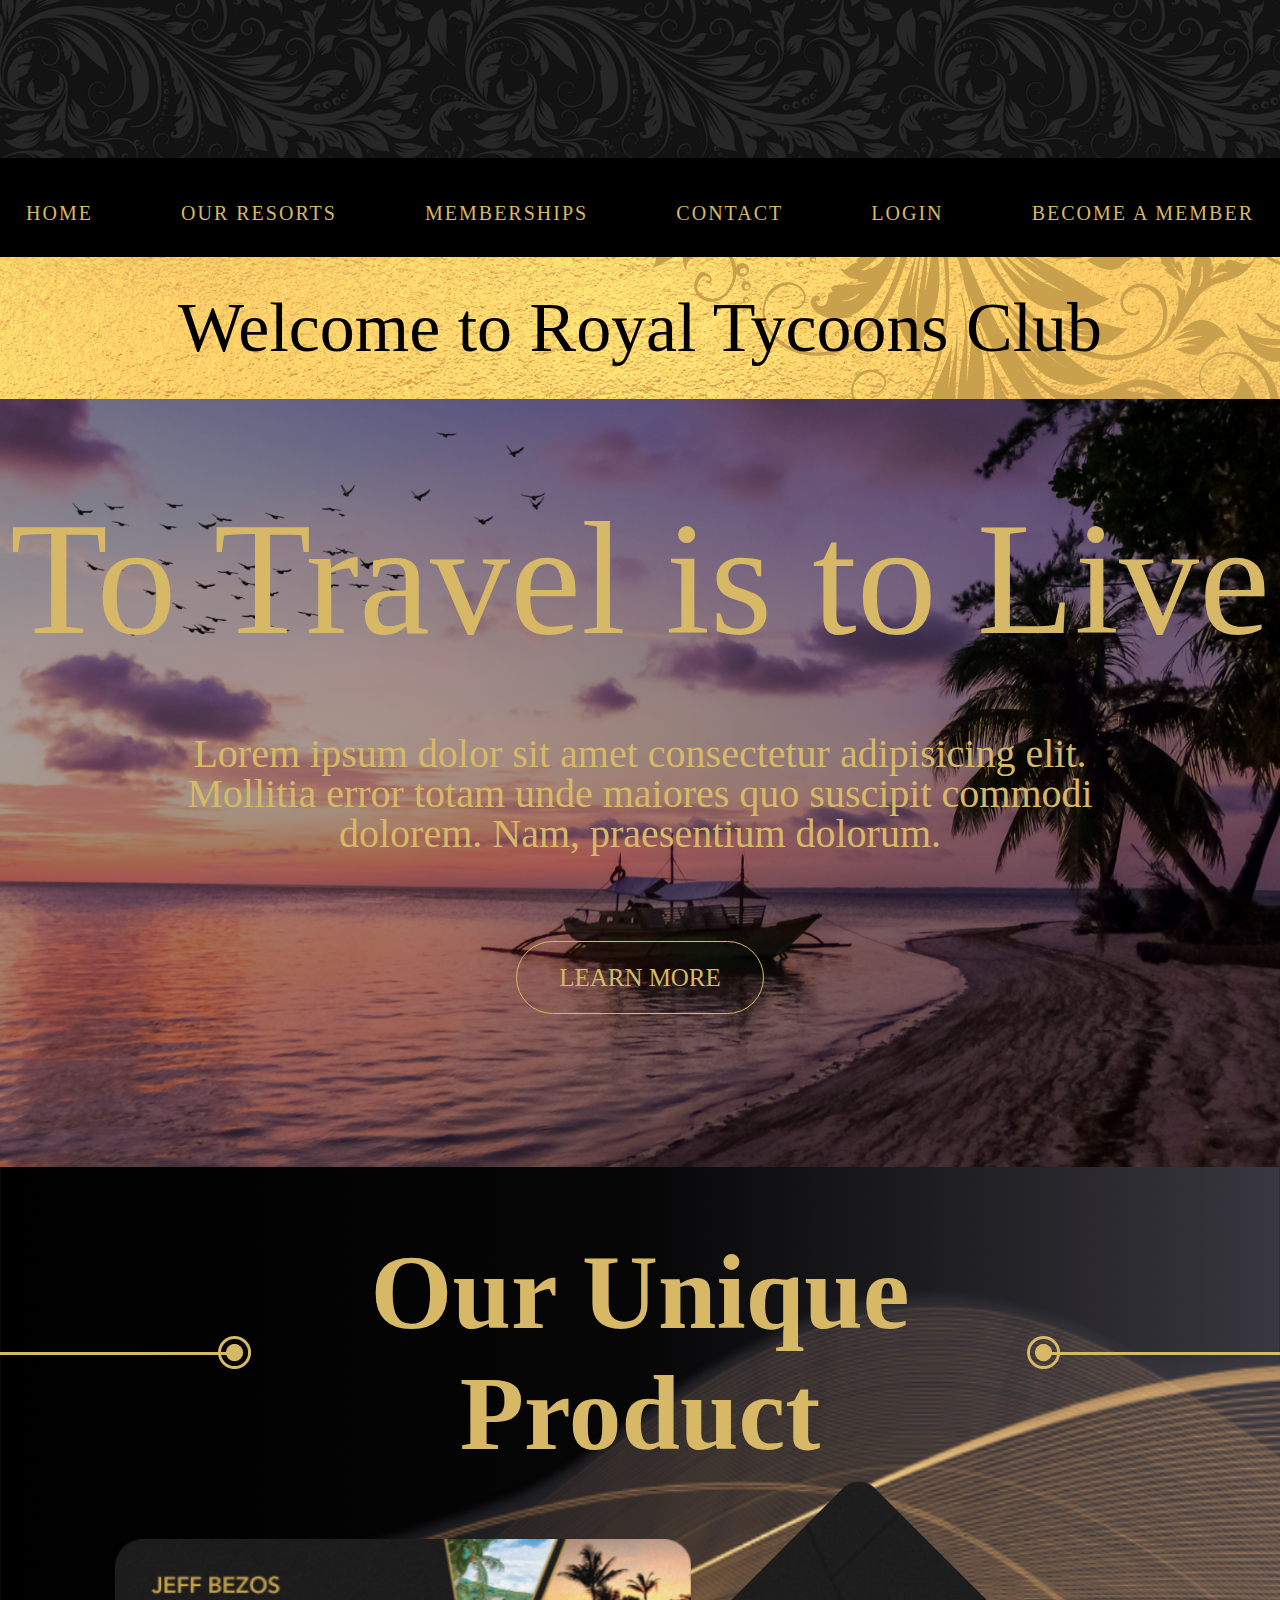
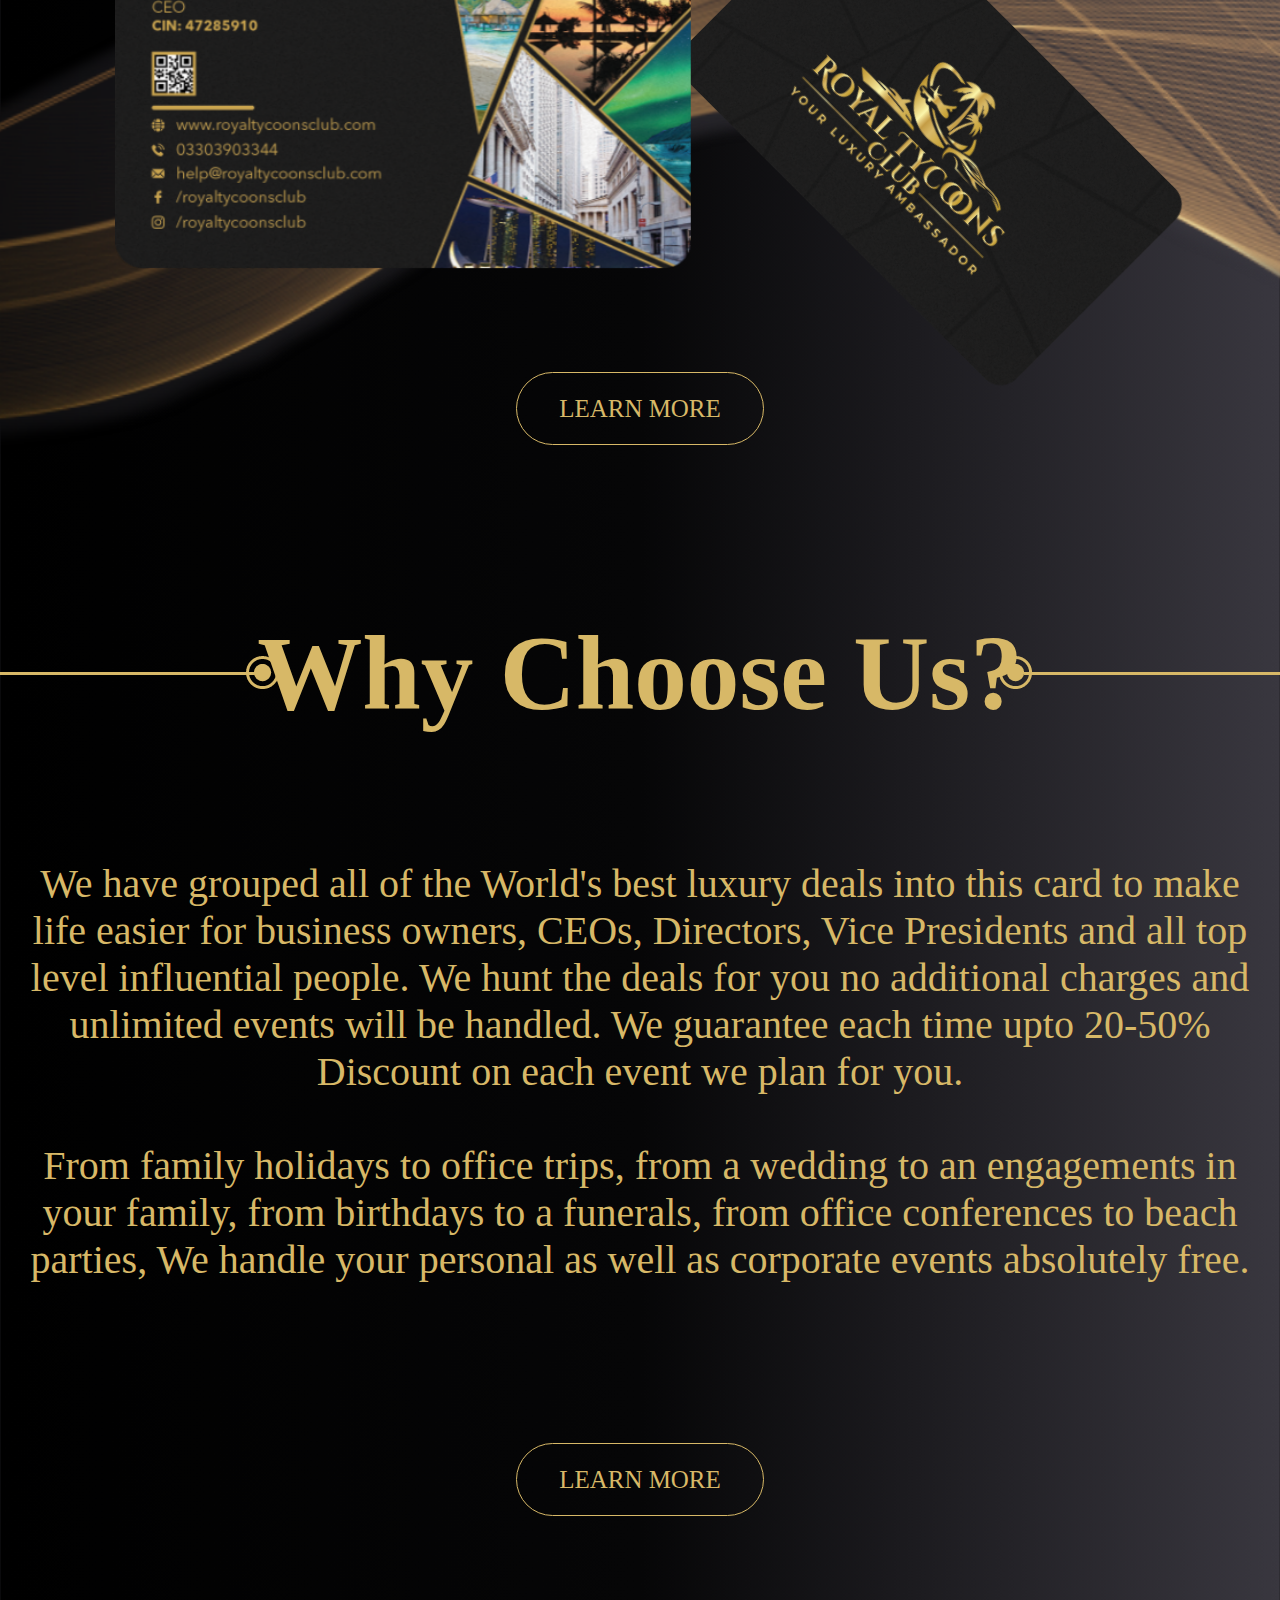
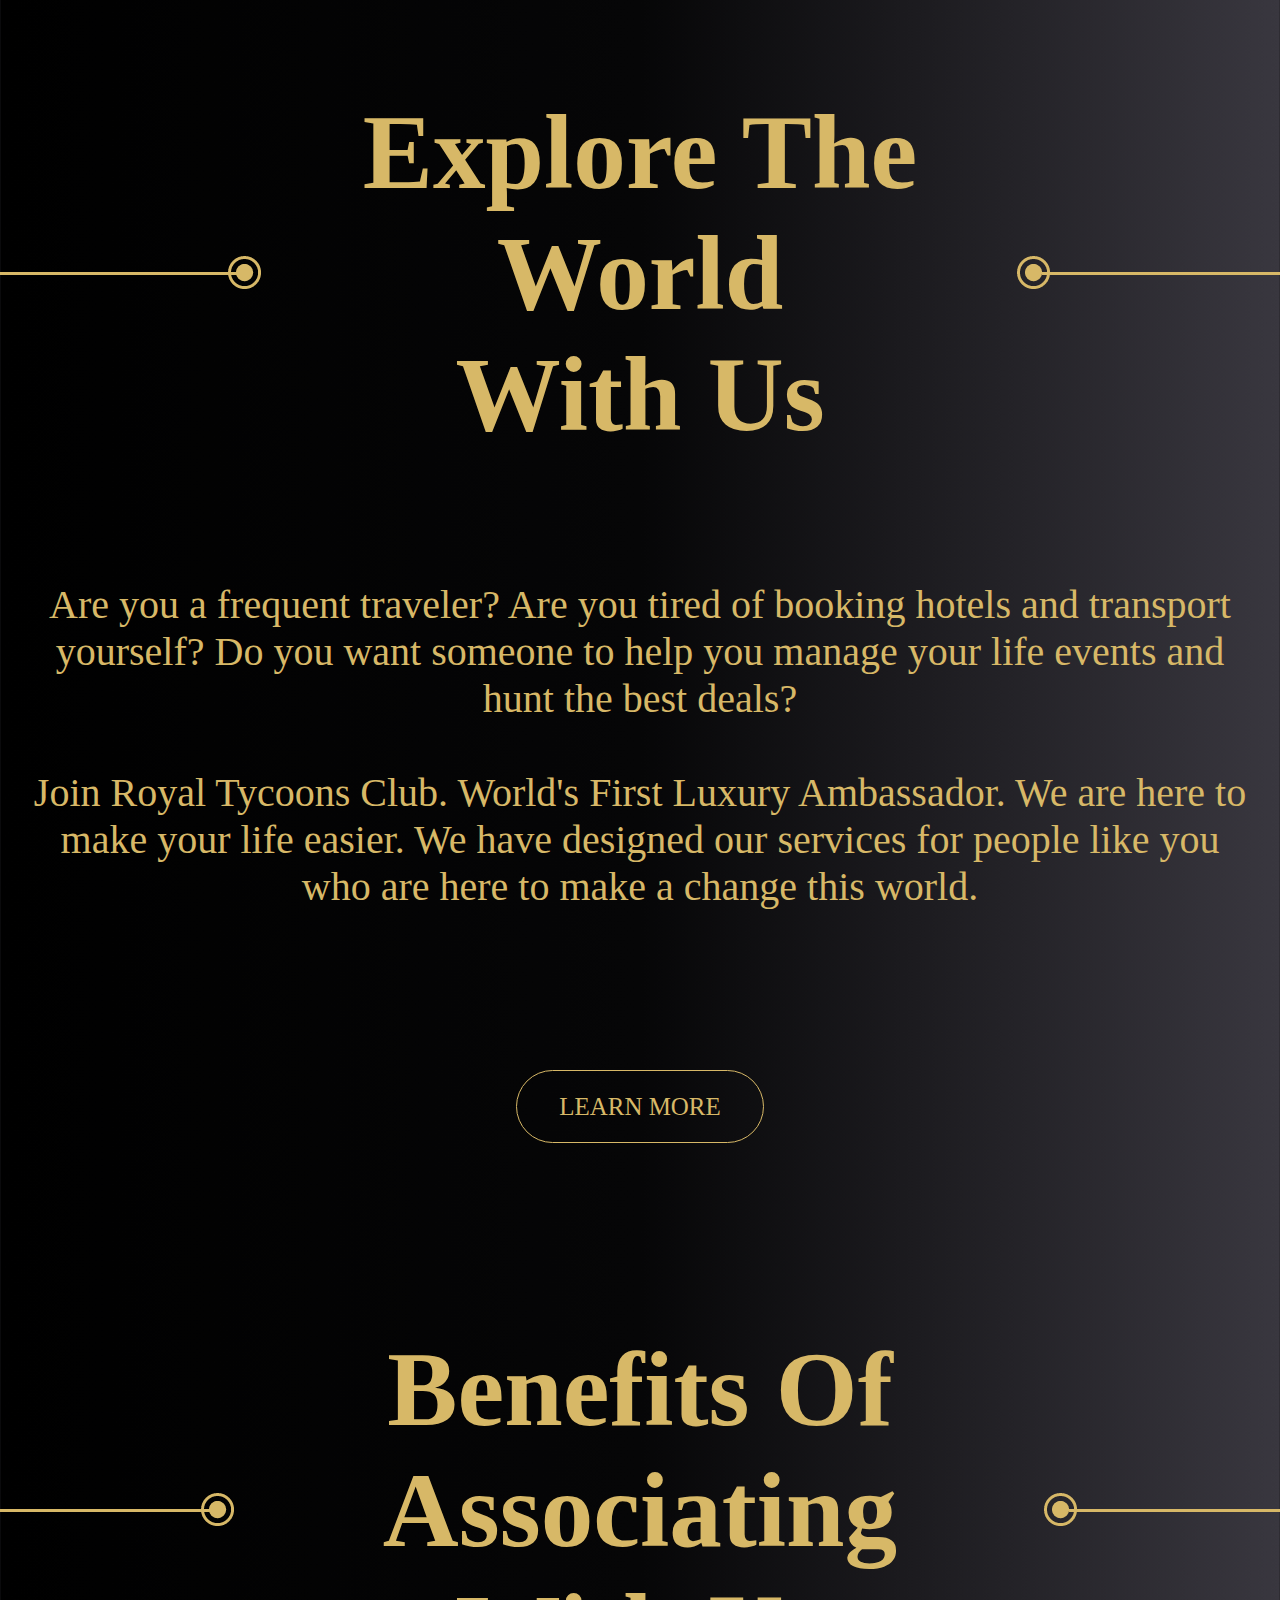
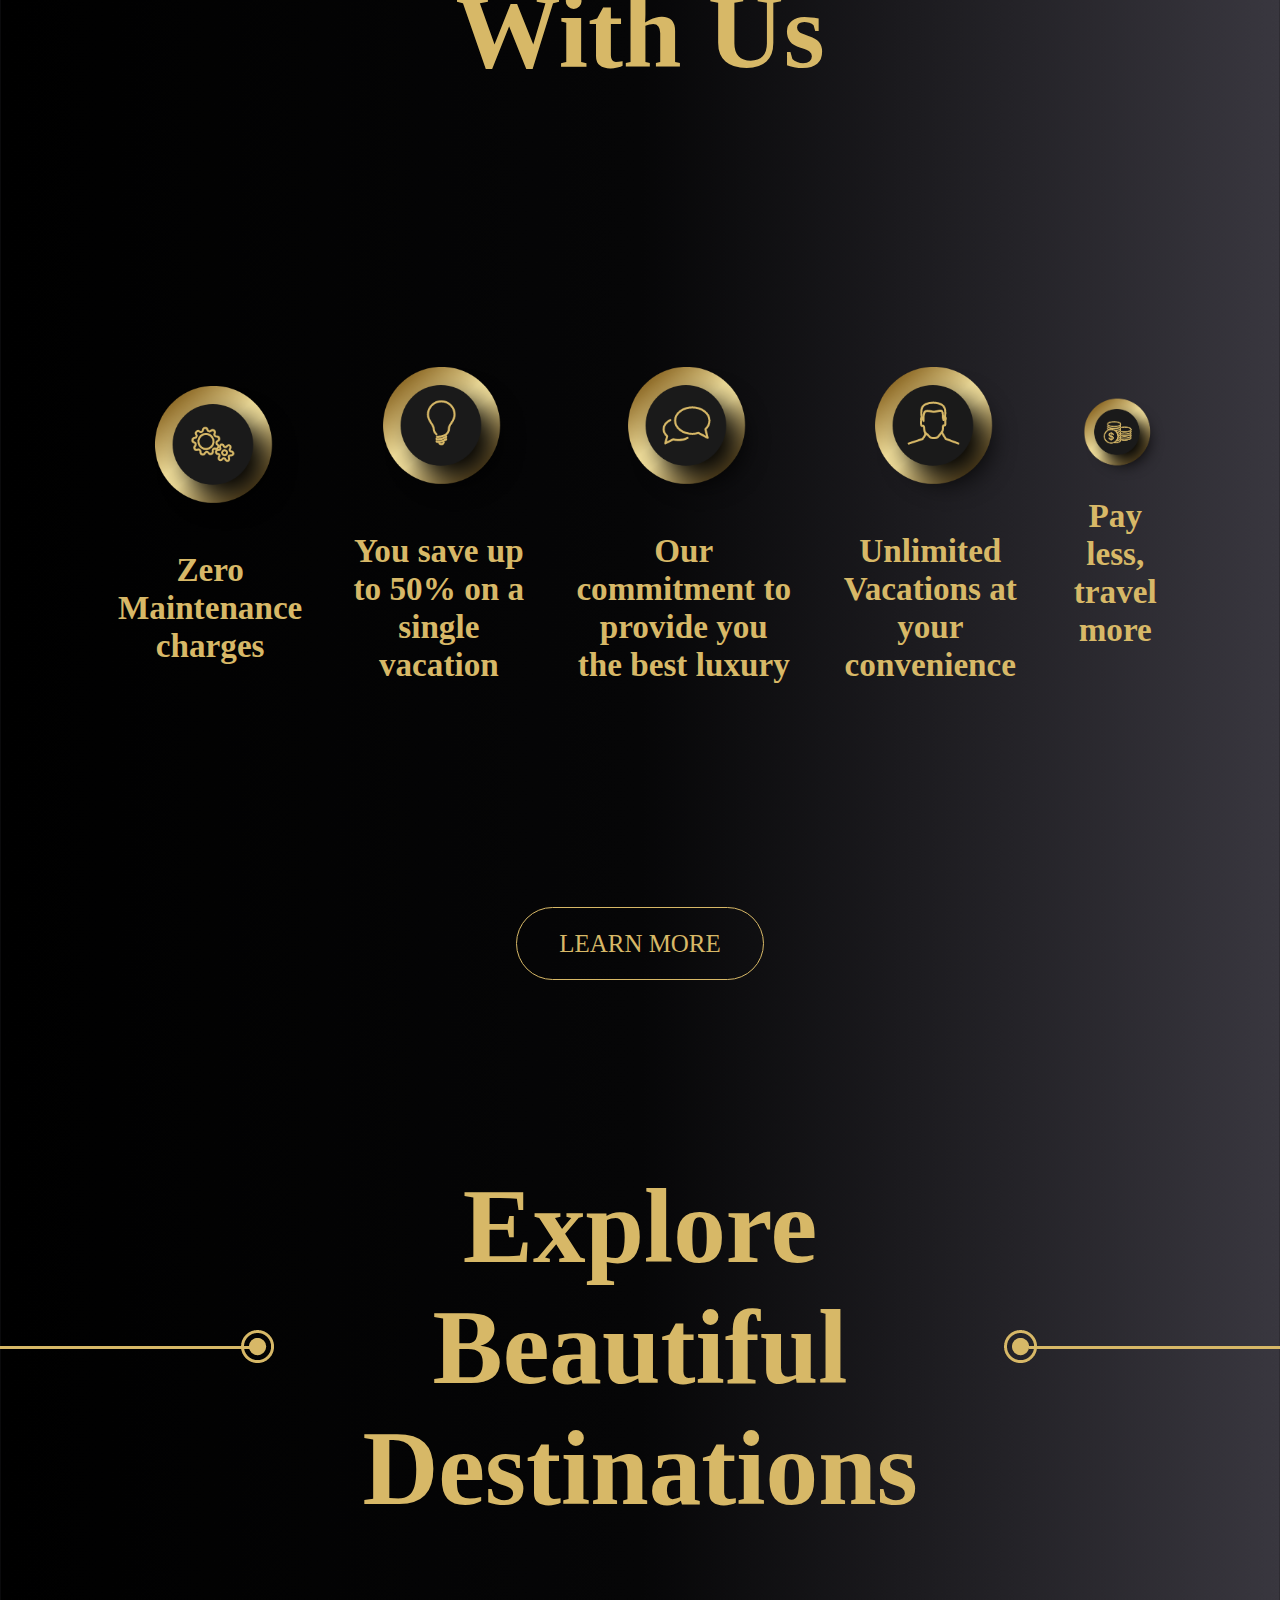
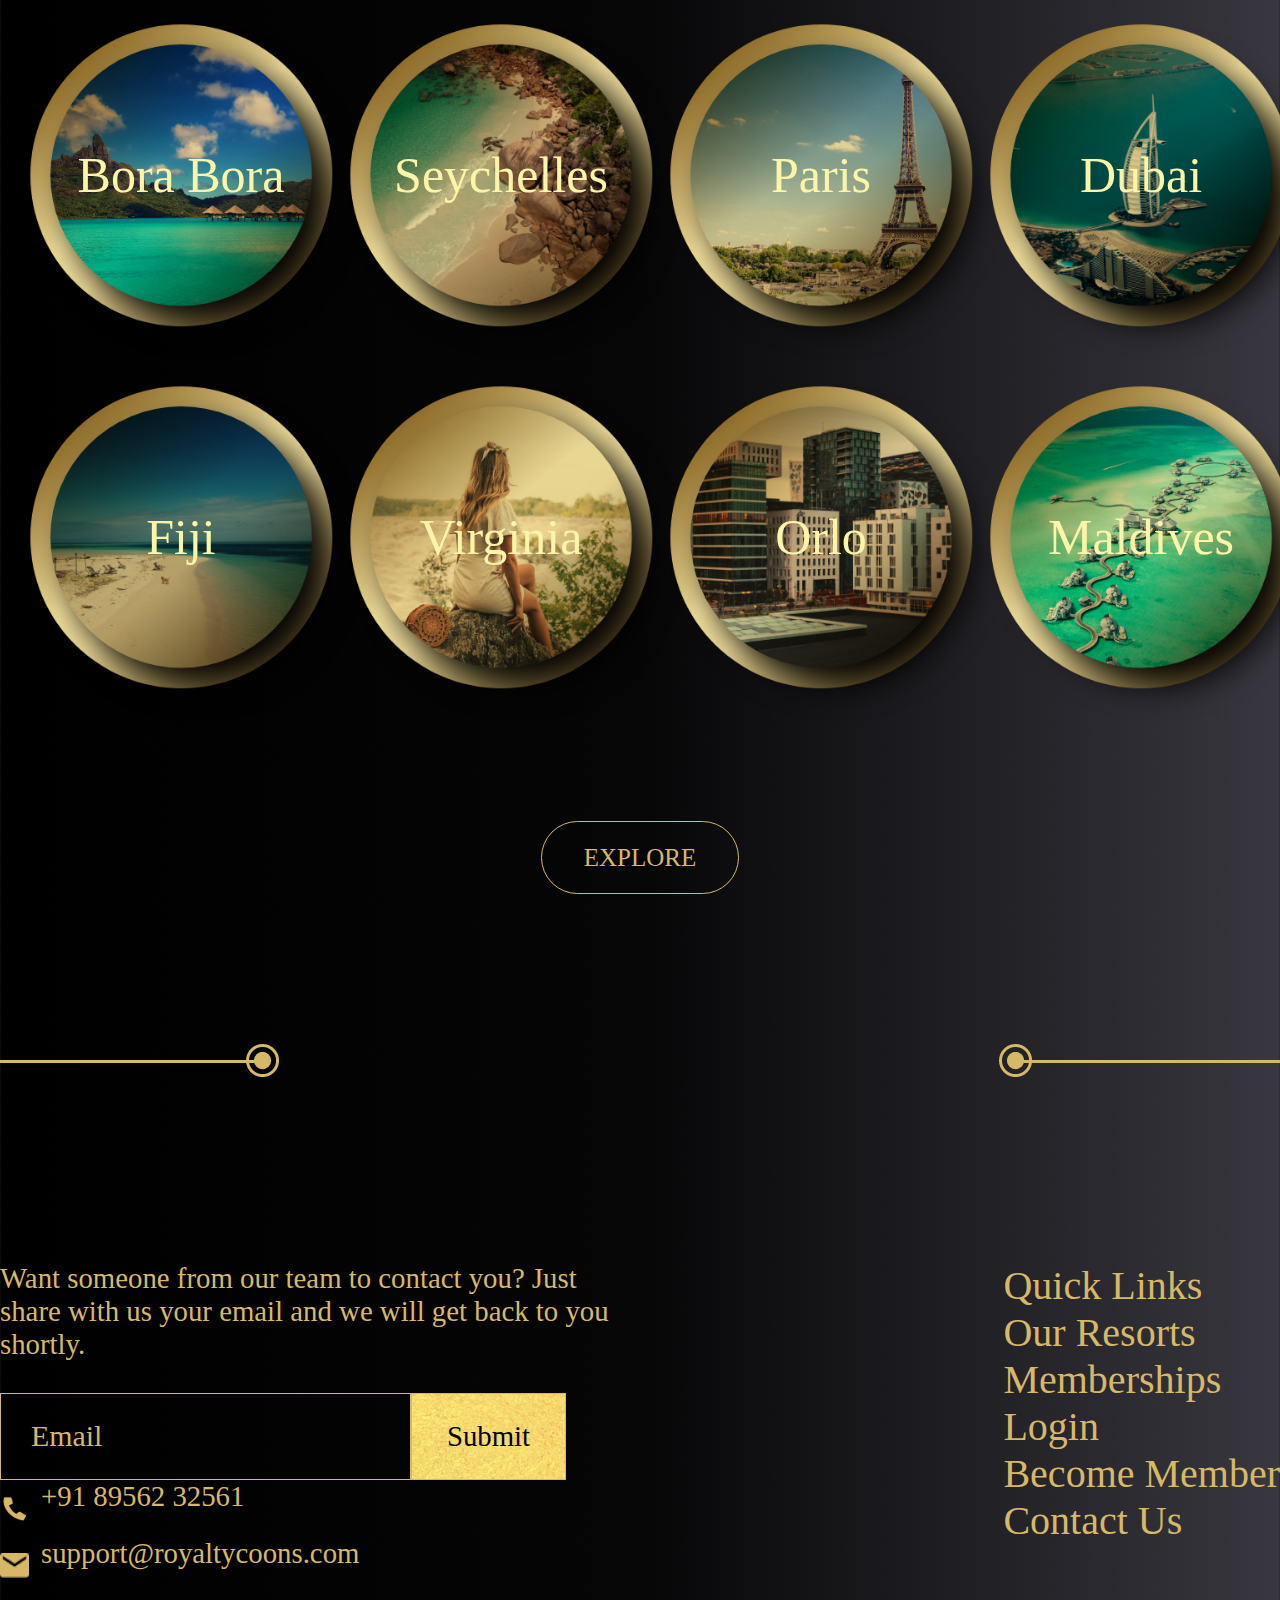
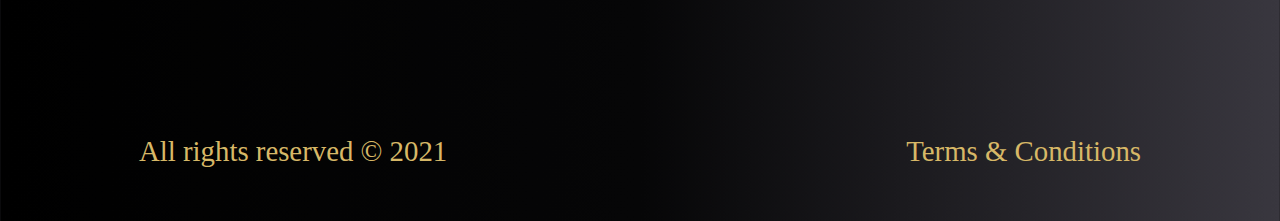
==== commit fea32a2a: "cambio cards" ====
--- a/index.html
+++ b/index.html
@@ -60,8 +60,12 @@
             </div>
     
             <div class="product_card_cards">
-                <img class="product_card_cards_front" src="img/home/card_front.png" alt="">
-                <img class="product_card_cards_back" src="img/home/card_back.png" alt="">
+                <div class="product_card_cards_img">
+                    <img class="product_card_cards_front" src="img/home/card_front.png" alt="">
+                    <img class="product_card_cards_back" src="img/home/card_back.png" alt="">
+
+                </div>
+                
             </div>
 
             <div class="btn_background_gold">
--- a/css/style.css
+++ b/css/style.css
@@ -208,11 +208,26 @@
     width: 100%;
     display: flex;
     align-items: center;
-    justify-content: space-evenly;
+    justify-content: space-around;
     margin-bottom: 124px;
-}
-.product_card_cards_front, .product_card_cards_back{
+    max-width: 1300px;
+    /* padding-left: 15px;
+    padding-right: 15px; */
+    margin-left: auto;
+    margin-right: auto
+}
+.product_card_cards_front{
     width: 576px;
+    position: relative;
+    z-index: 100;
+}
+.product_card_cards_back{
+    width: 470px;
+    height: 269px;
+    transform: rotate(45deg);
+    cursor: pointer;
+    transition: all .5s ease;
+    position: relative;
 }
 .background_sections_trail{
     background-image: url(../img/bg-section-1.png);
@@ -220,6 +235,11 @@
     background-position: right;
     background-size: cover;
     width: 100%;
+}
+.product_card_cards_back:hover{
+    transform: rotate(00deg);
+    width: 576px;
+    height: 329px;
 }
 
 
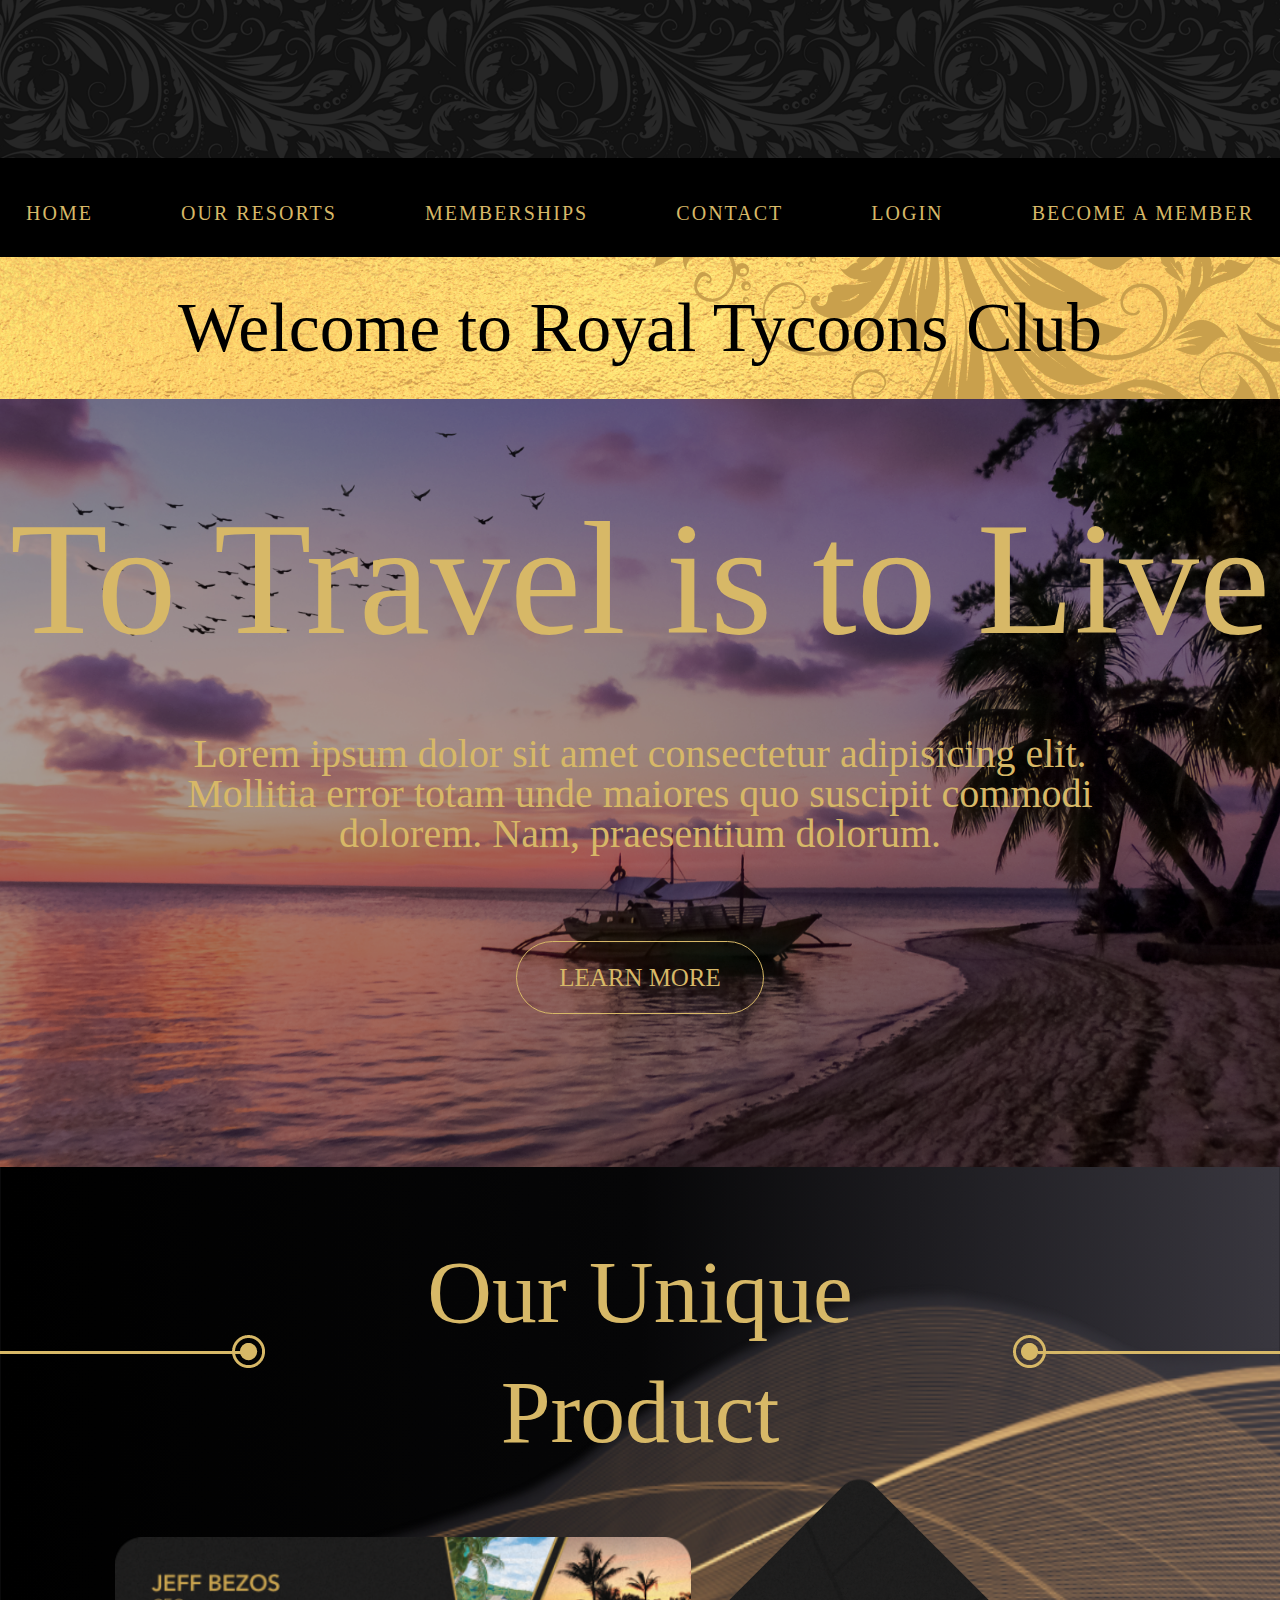
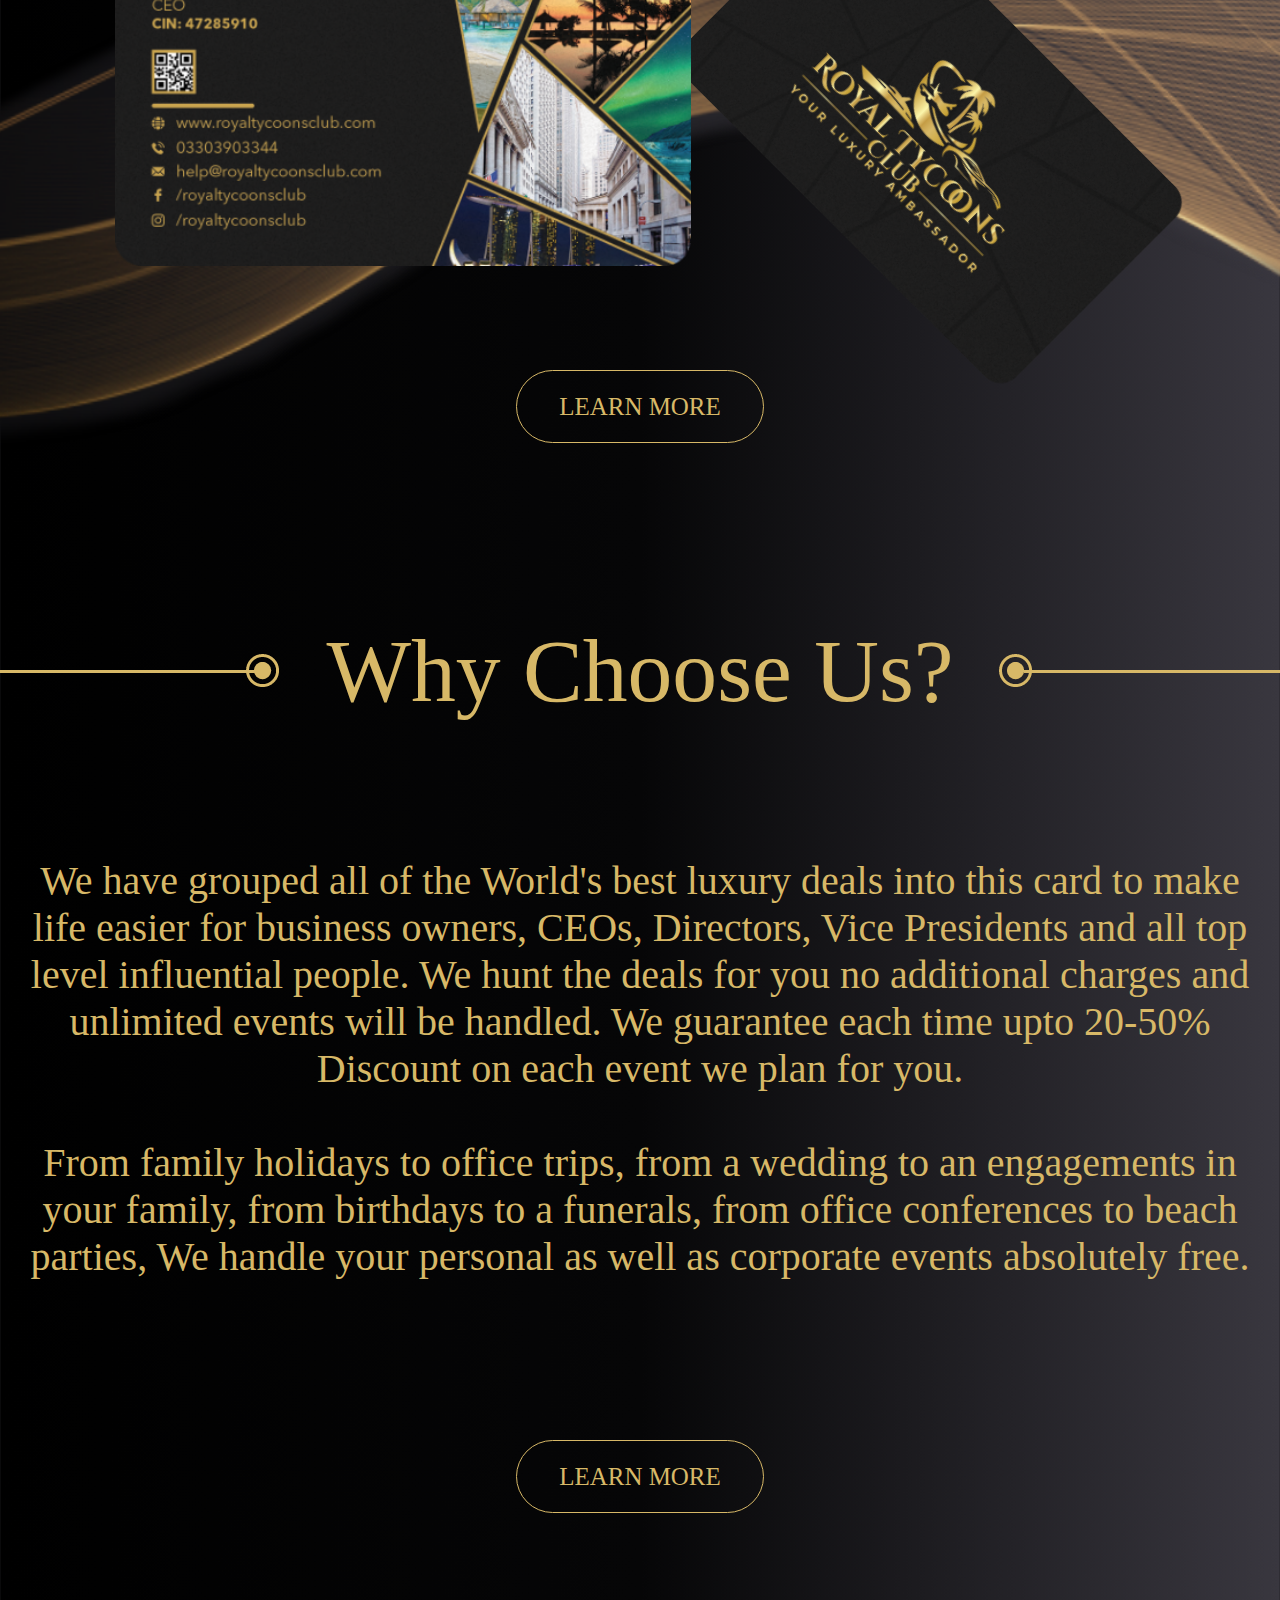
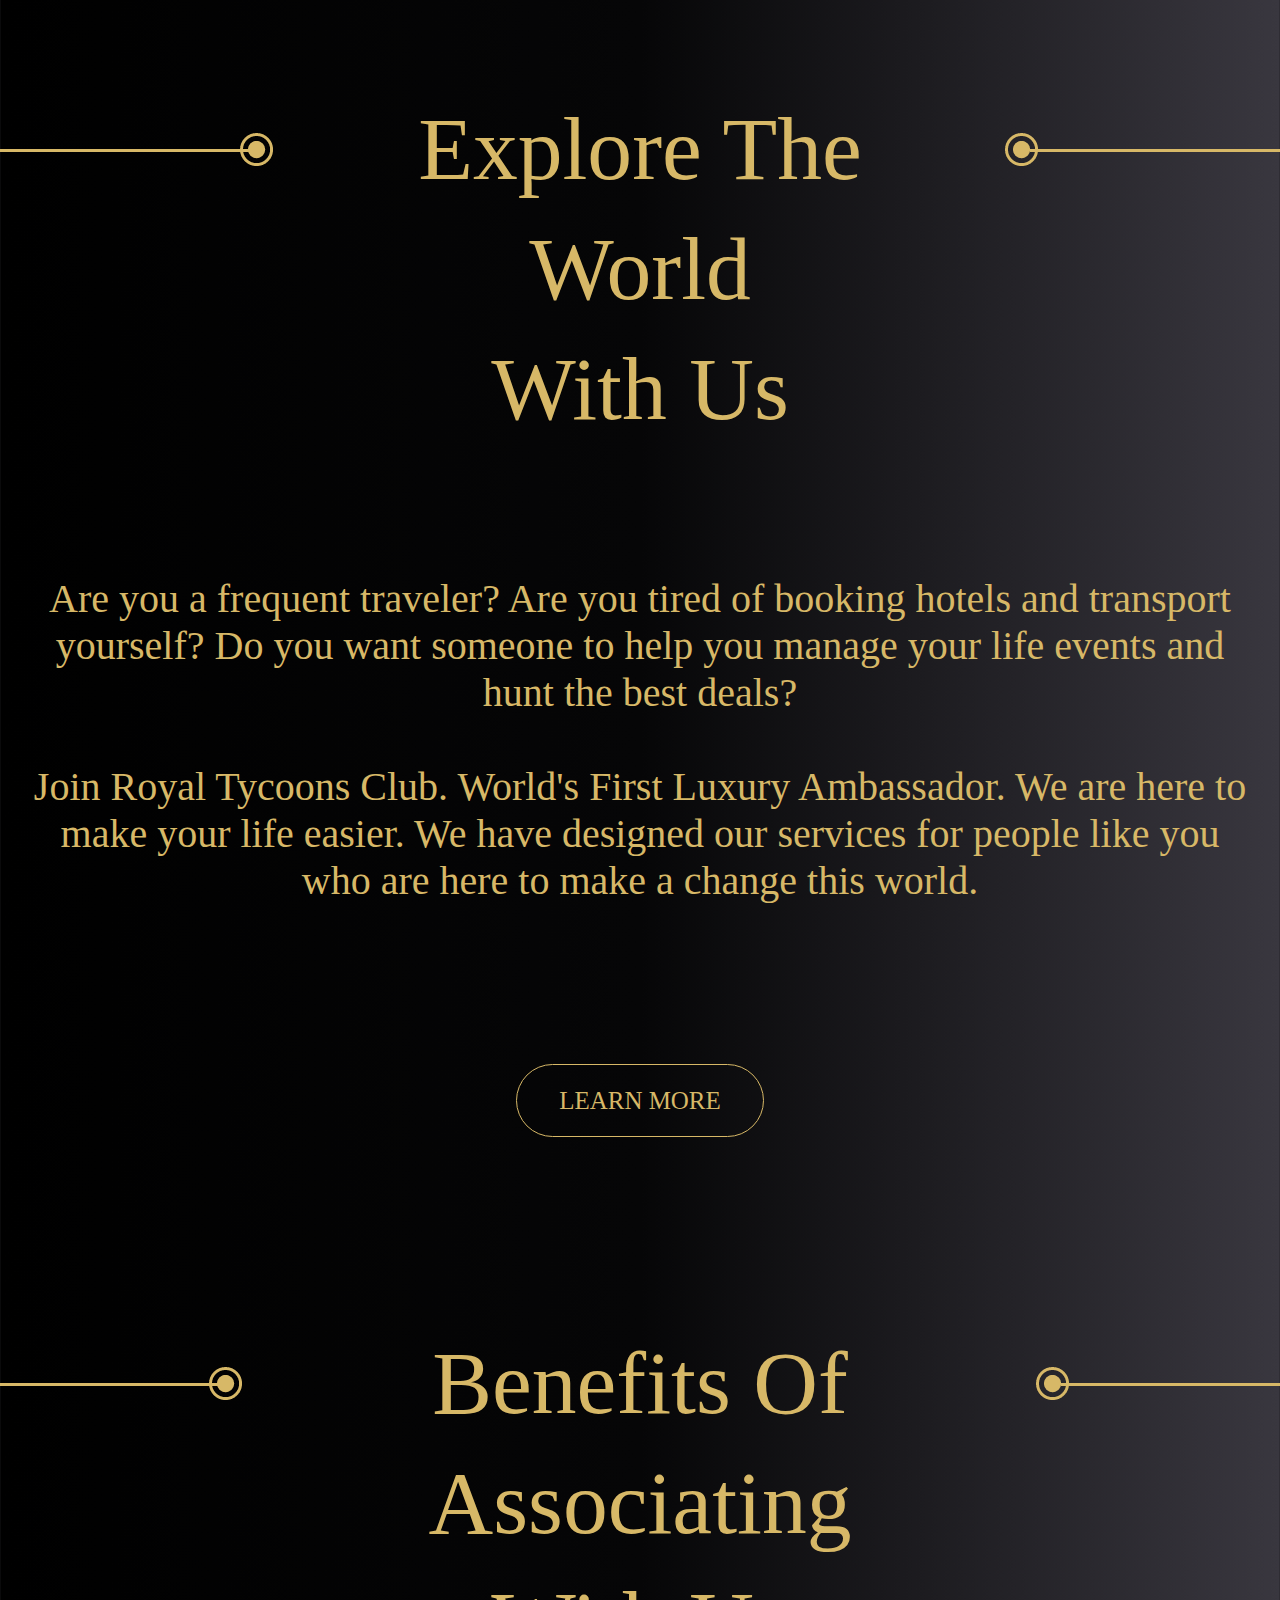
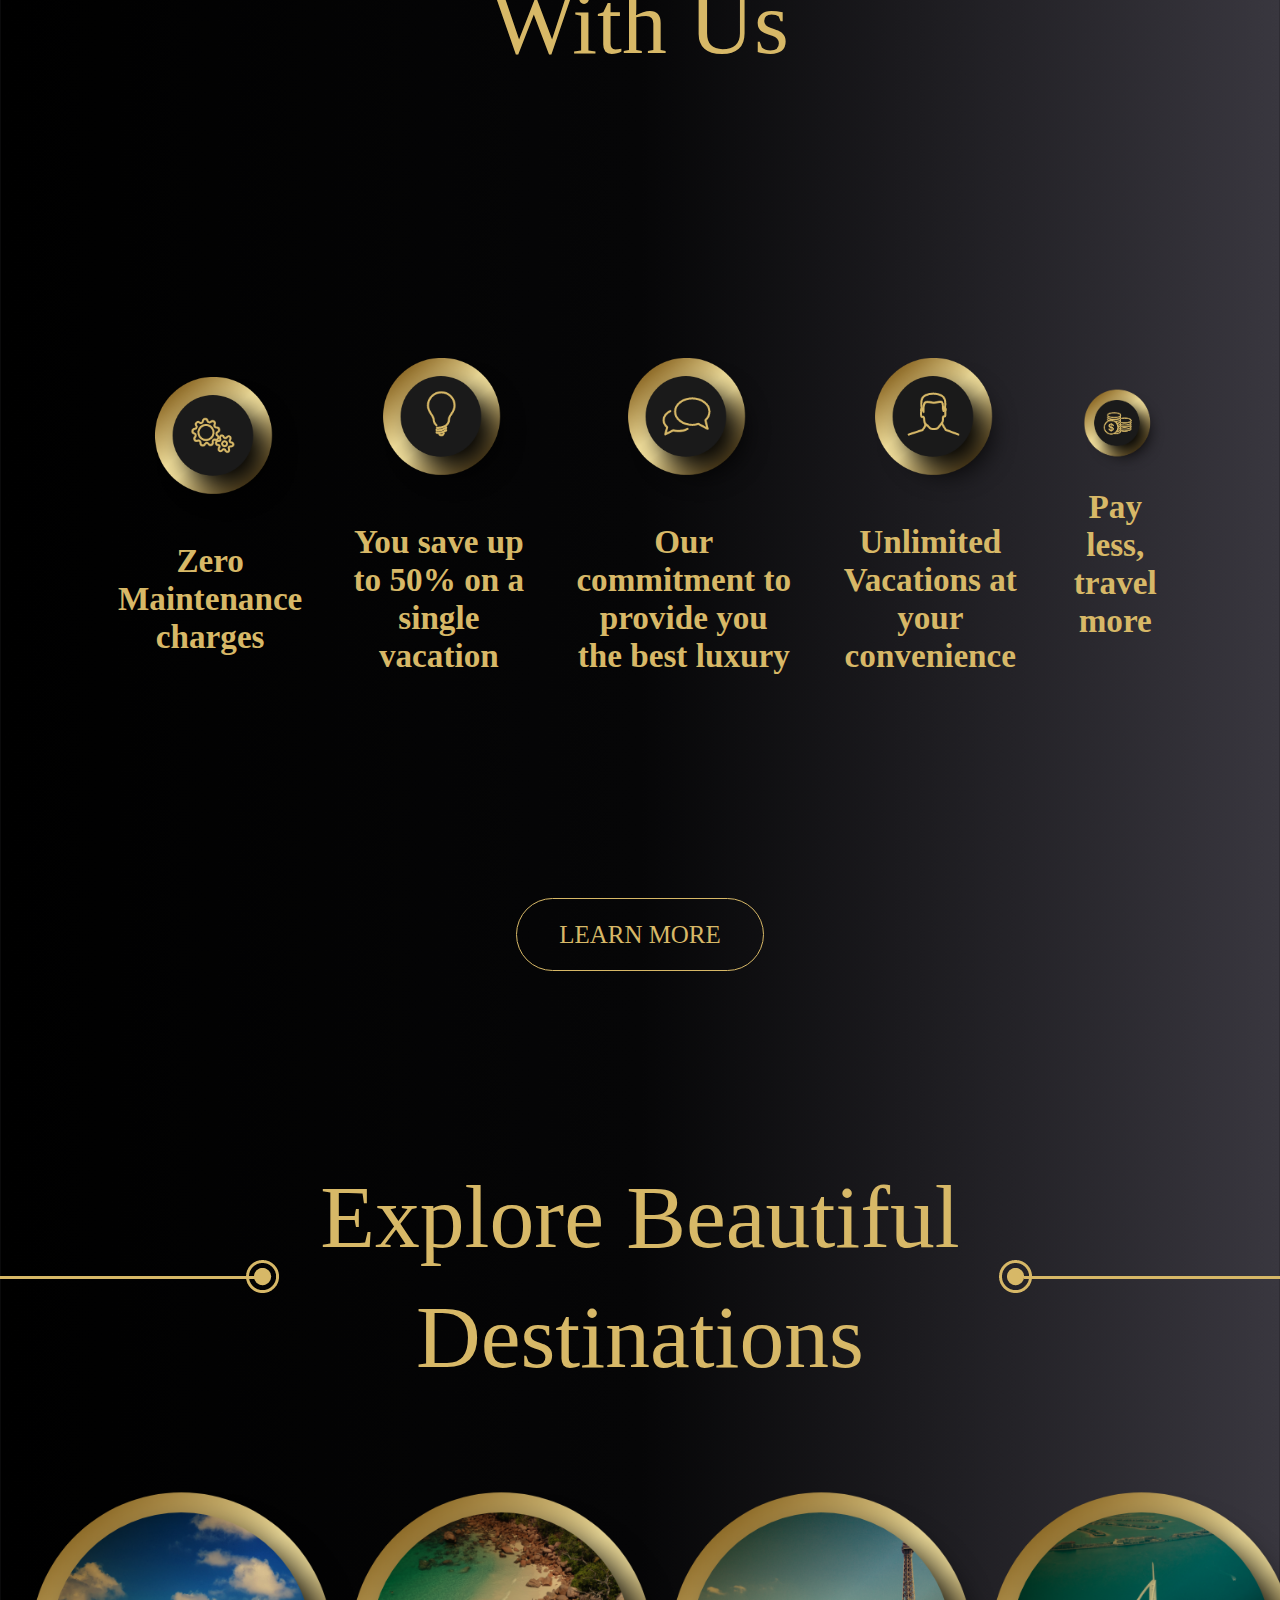
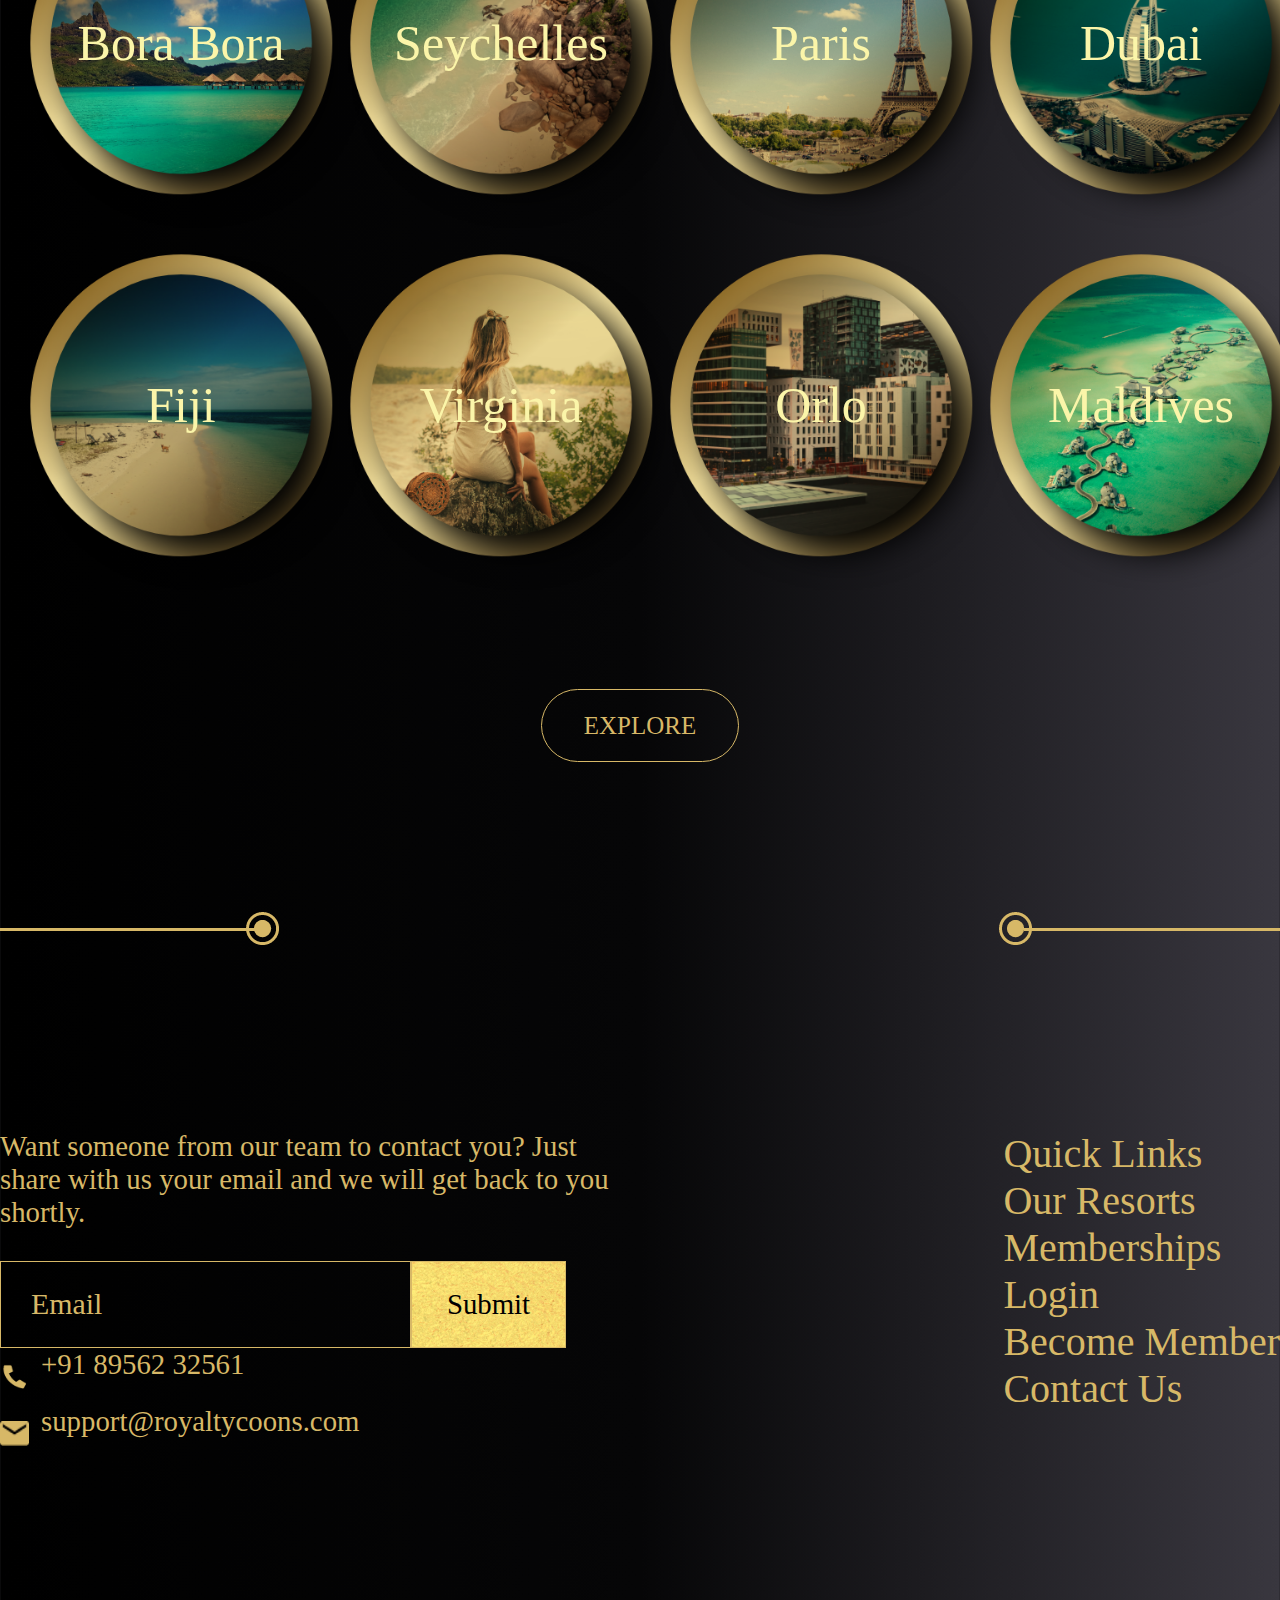
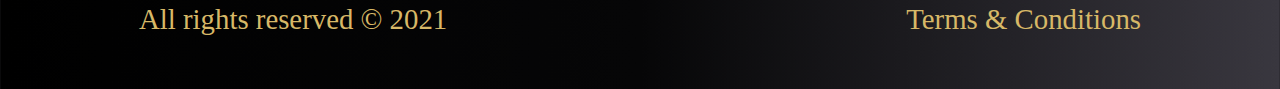
==== commit 055a9db1: "cambios css" ====
--- a/index.html
+++ b/index.html
@@ -108,7 +108,7 @@
          <!-- Sec. Explore World -->
          <section class="explore_world">
 
-            <div class="title-section">
+            <div class="title-section pad_top_title">
                 <div class="title-section_line_left">
 
                 </div>
@@ -141,7 +141,7 @@
 
          <section class="benefits_associating">
 
-            <div class="title-section">
+            <div class="title-section pad_top_title">
                 <div class="title-section_line_left">
 
                 </div>
--- a/css/style.css
+++ b/css/style.css
@@ -39,6 +39,11 @@
     color: #000;
     background-image: url(../img/royal_1920.png);
 }
+
+
+
+
+
 /*------------------HEADER------------------*/
 .header{
     background: rgb(0, 0, 0);
@@ -173,12 +178,21 @@
     text-align: center;
     font-family: 'Cormorant Garamond';
     color: #D7B867;
-    font-size: 5.62rem;
     margin: 0 0 65px;
     display: flex;
     justify-content: space-between;
     align-items: center;
     position: relative;
+}
+.title-section h3{
+    font-size: 5.6rem;
+    font-weight: normal;
+    align-items: center;
+    display: block;
+    margin: 0;
+    padding: 0 55px;
+    line-height: 120px;
+    
 }
 
 .title-section_line_left, .title-section_line_right{
@@ -204,6 +218,15 @@
 .title-section_line_right::after{
     left: -25px;
 }
+/*Pading top Title*/
+.pad_top_title {
+    align-items: flex-start
+}
+
+.pad_top_title  .title-section_line_left,
+.pad_top_title  .title-section_line_right {
+    margin-top: 60px
+}
 .product_card_cards{
     width: 100%;
     display: flex;
@@ -219,7 +242,7 @@
 .product_card_cards_front{
     width: 576px;
     position: relative;
-    z-index: 100;
+    z-index: 90;
 }
 .product_card_cards_back{
     width: 470px;
@@ -594,6 +617,7 @@
     font-family: 'Cormorant Garamond';
     font-size: 1.8rem;
     color: #000;
+    cursor: pointer;
 }
 .info_contact{
     display: flex;
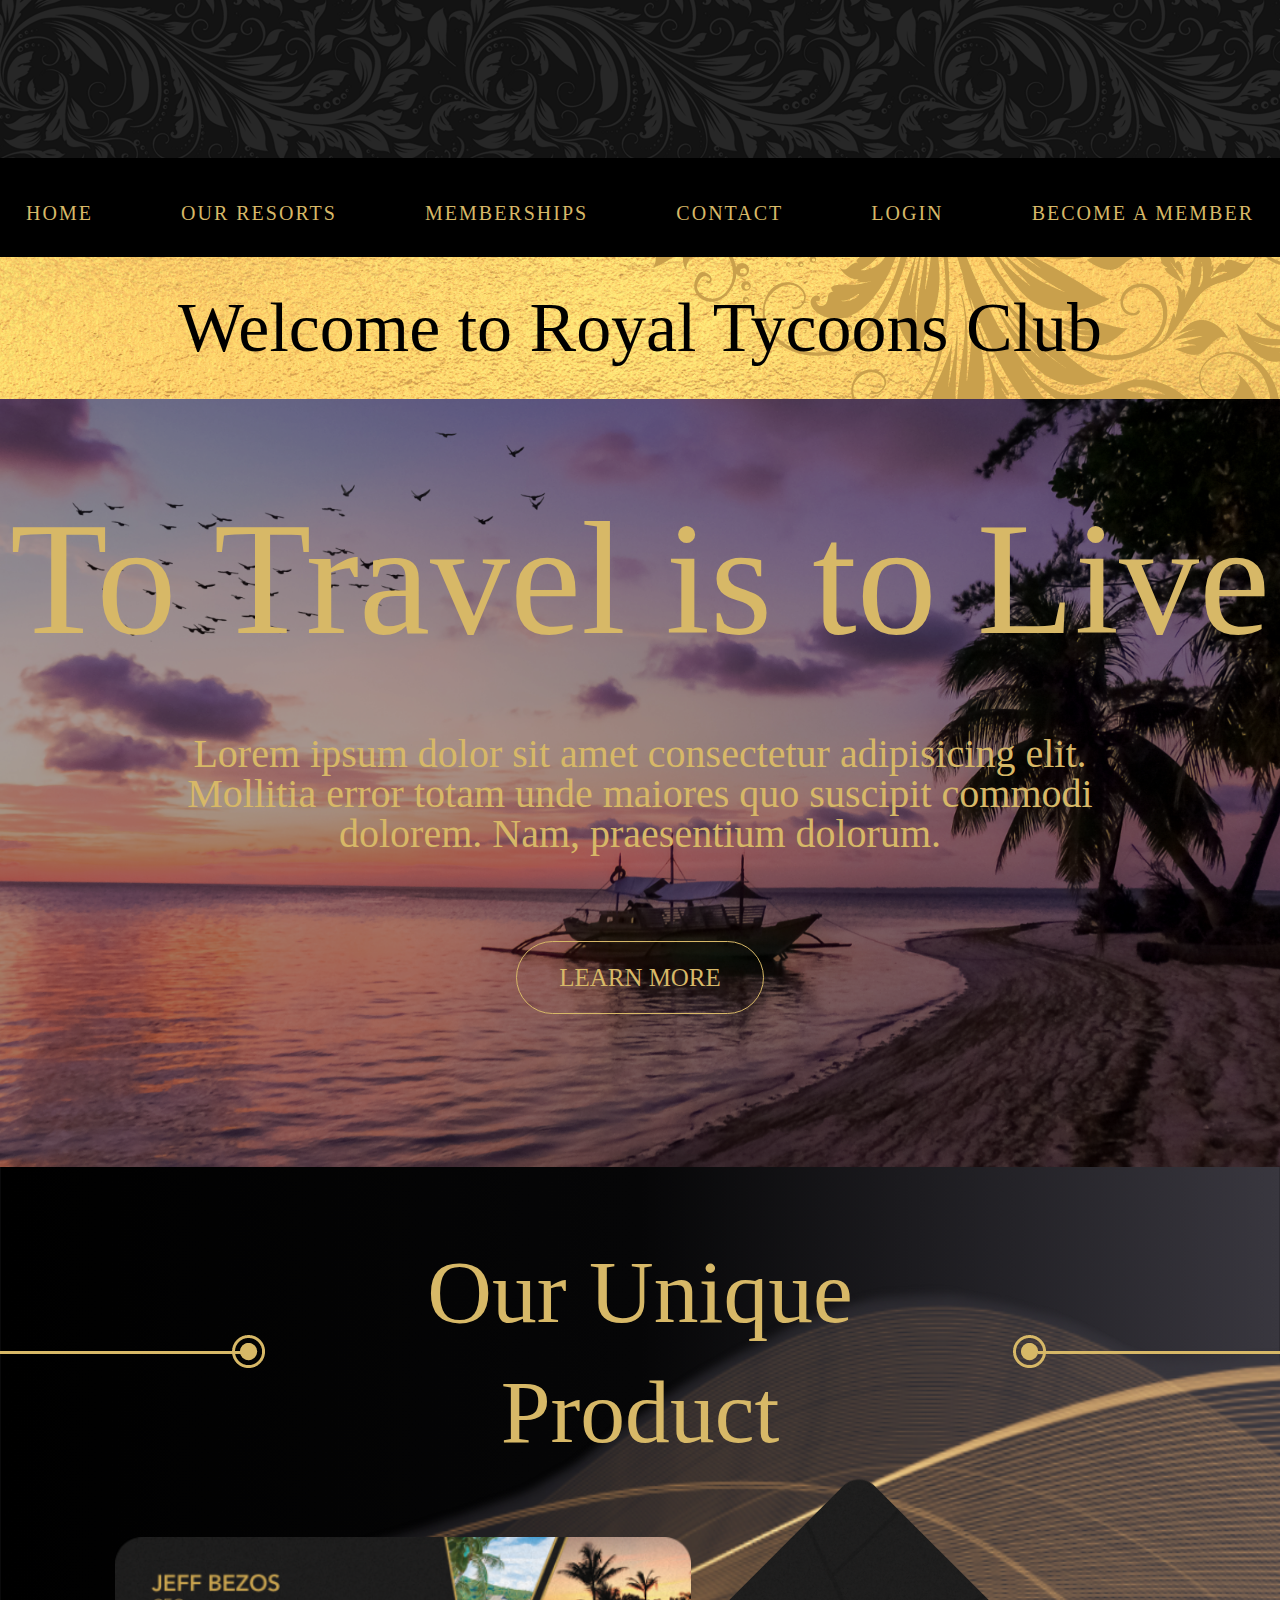
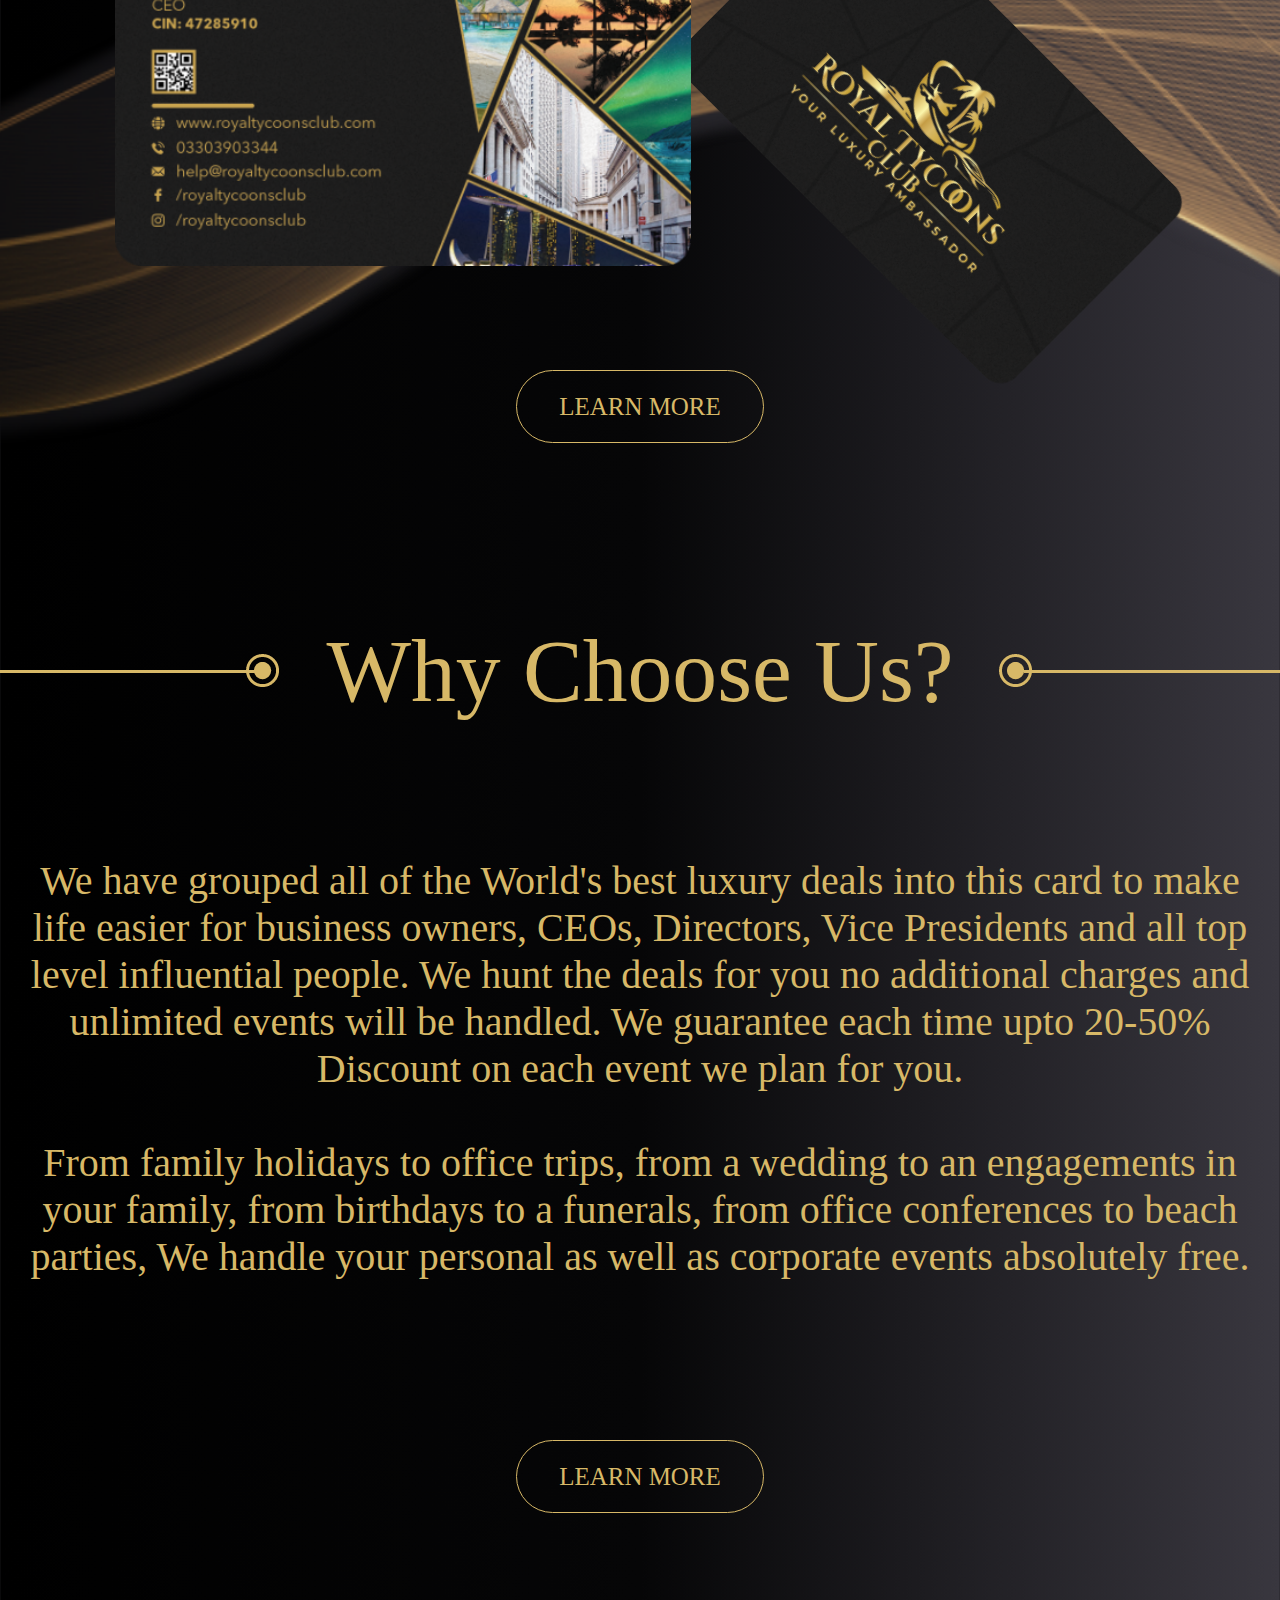
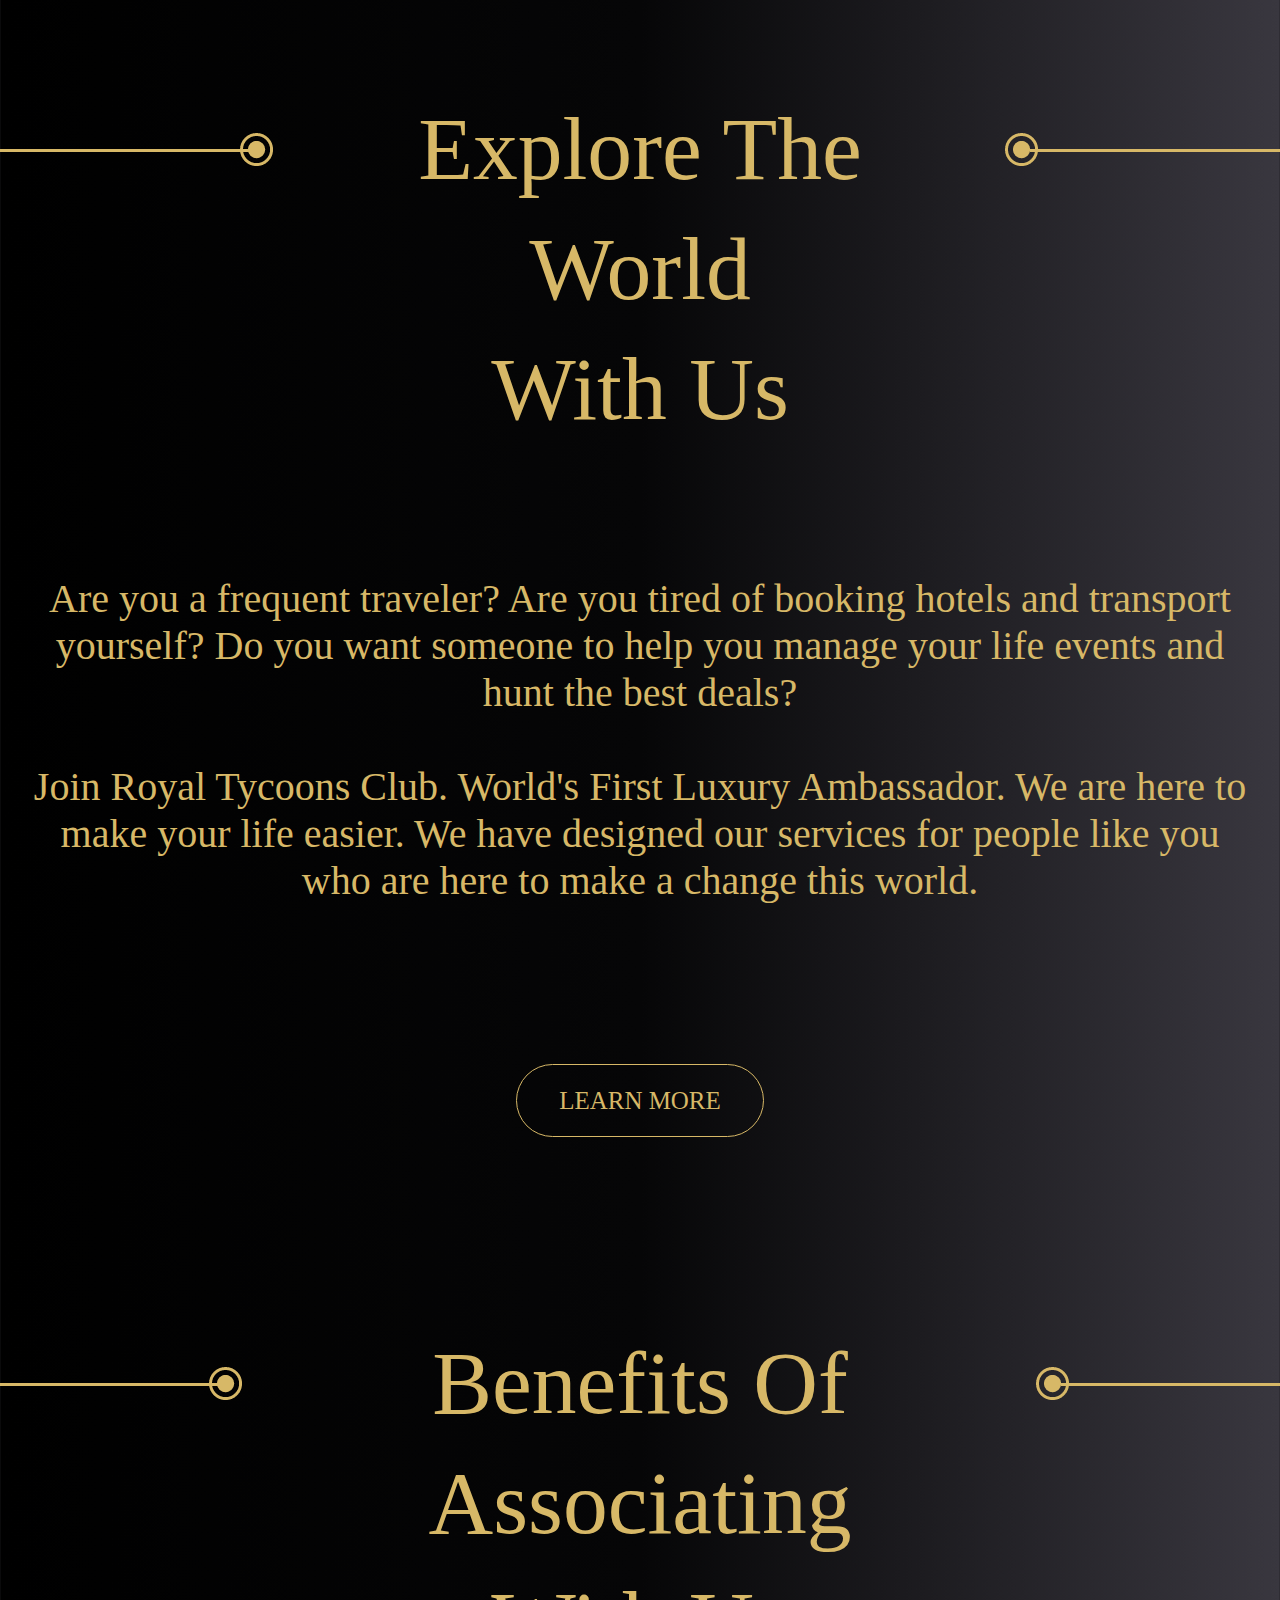
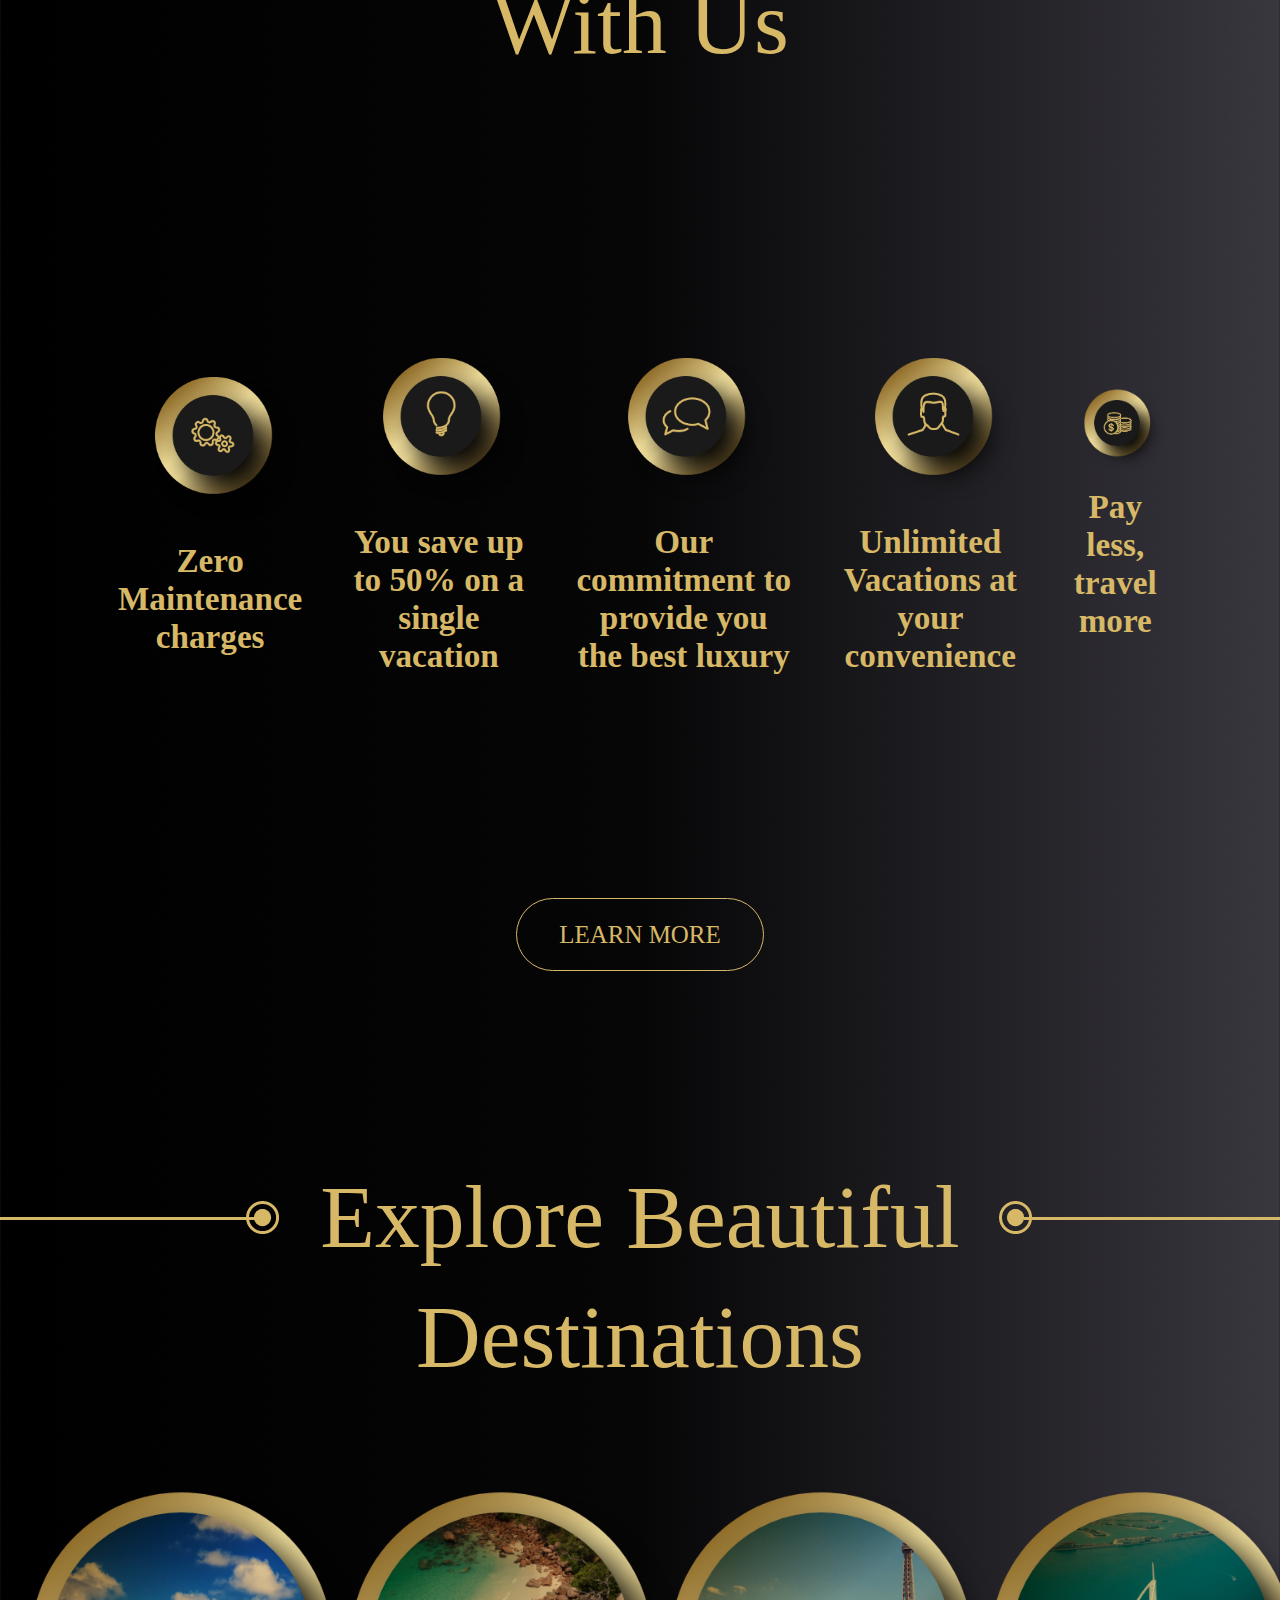
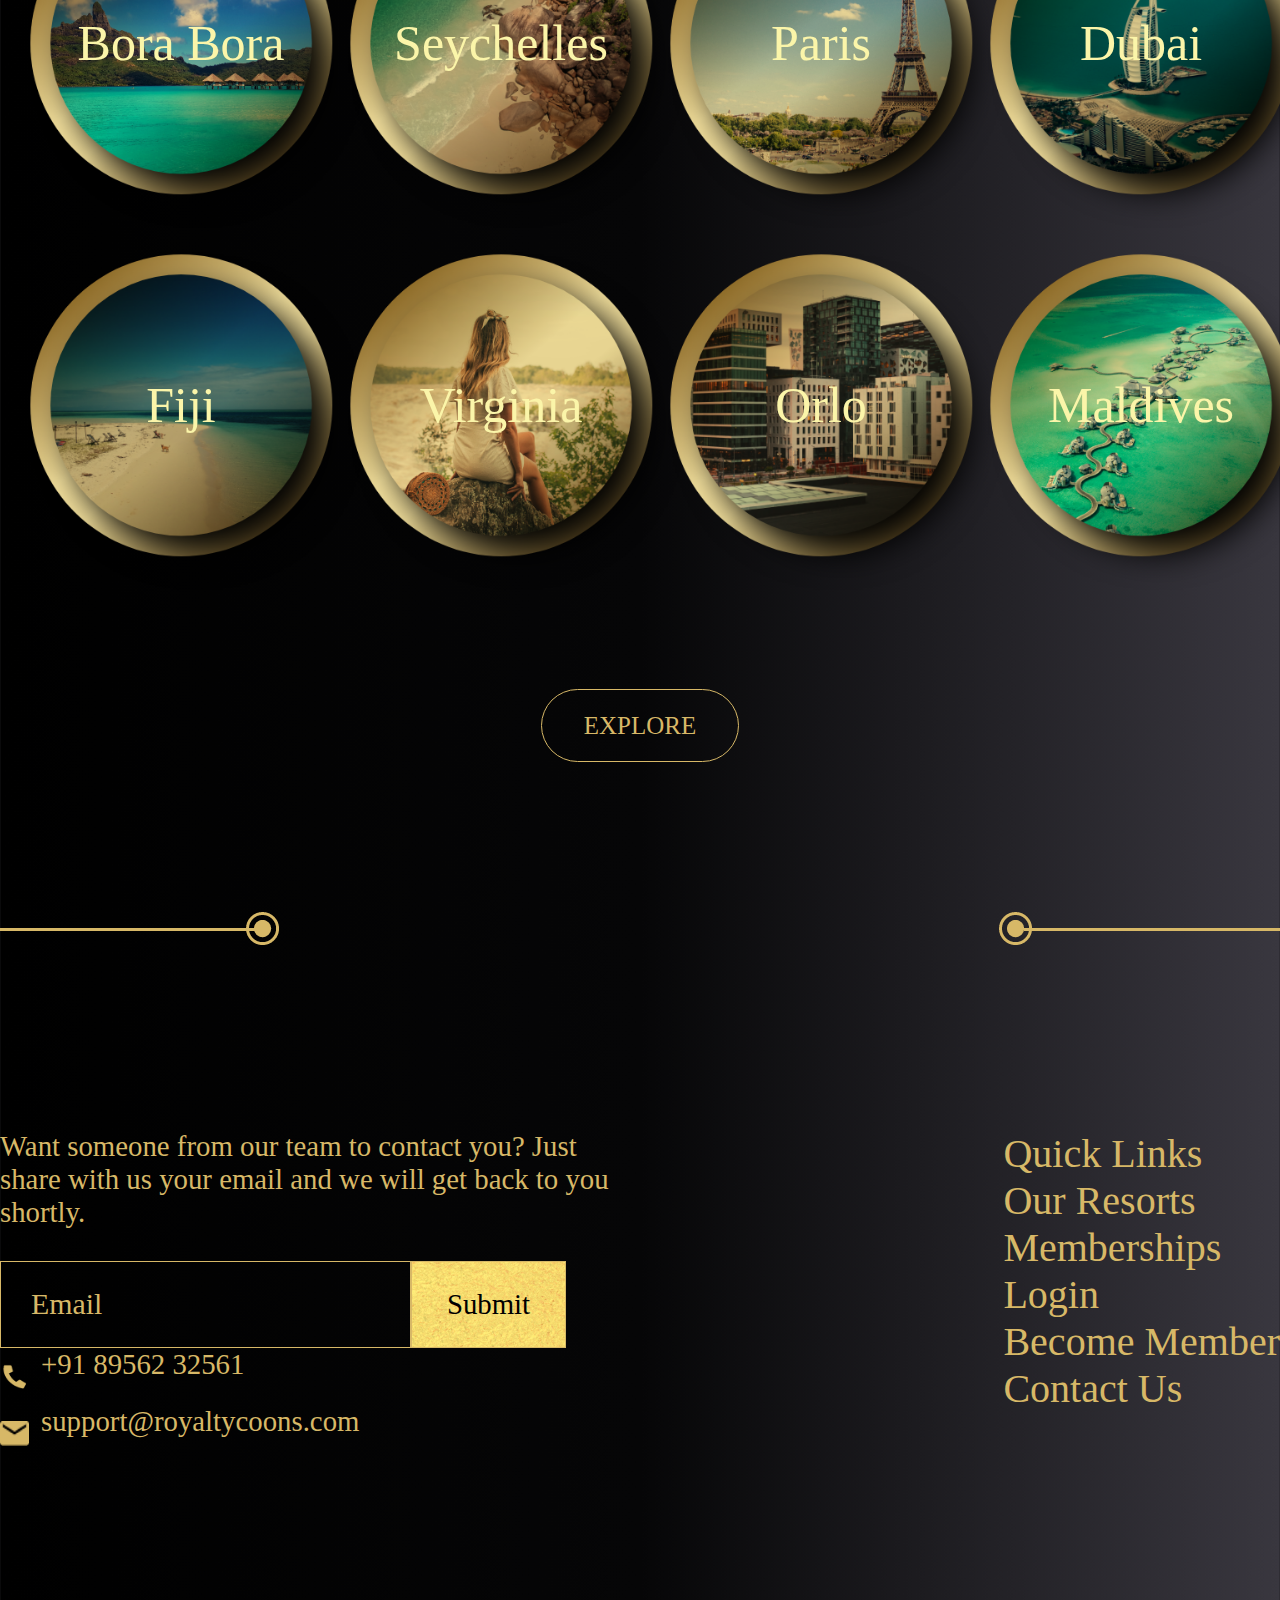
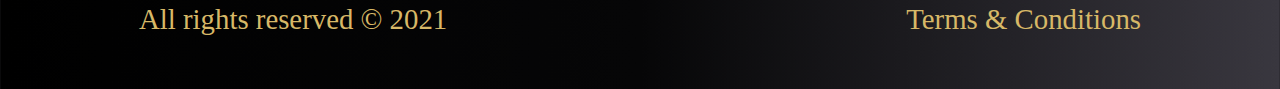
==== commit 1ad53dfe: "cambios css" ====
--- a/index.html
+++ b/index.html
@@ -187,7 +187,7 @@
 
          <!-- Sec. Explore Destinations -->
          <section class="explore_destinations">
-            <div class="title-section">
+            <div class="title-section pad_top_title">
                 <div class="title-section_line_left">
 
                 </div>
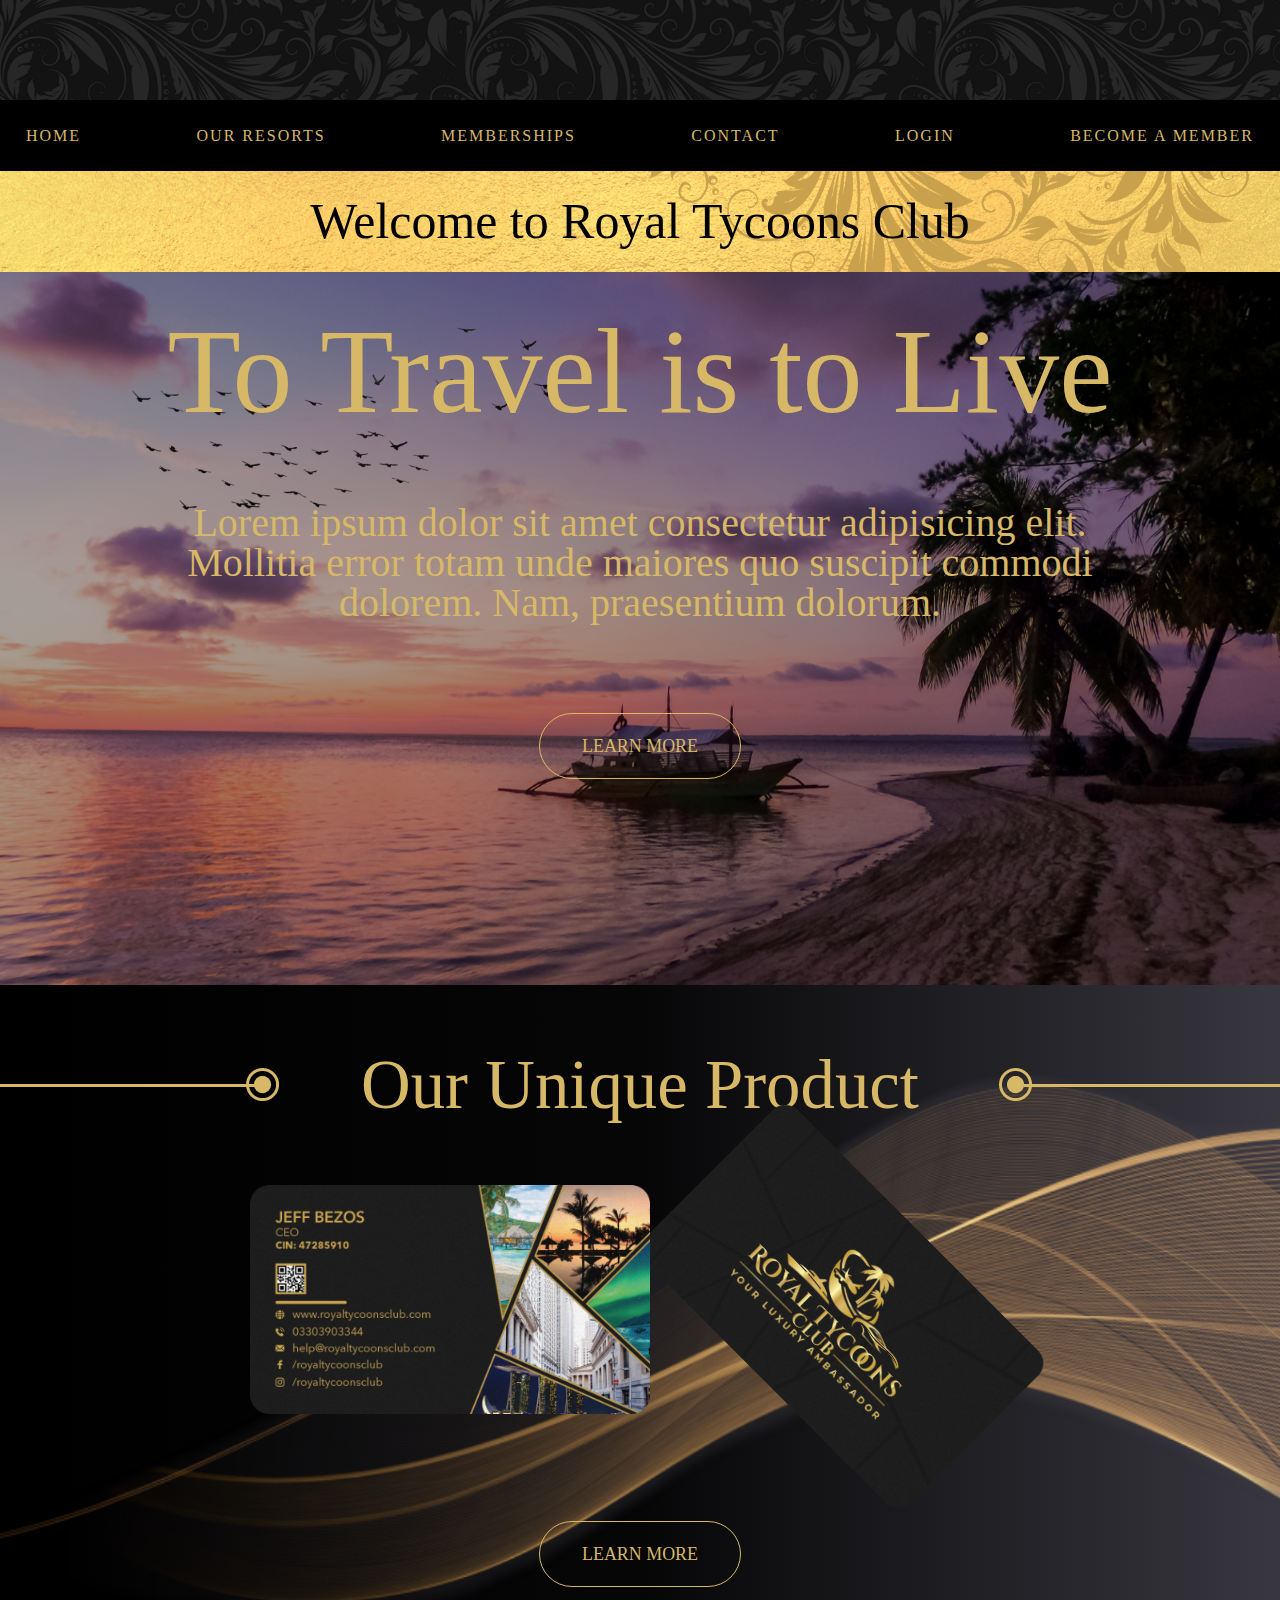
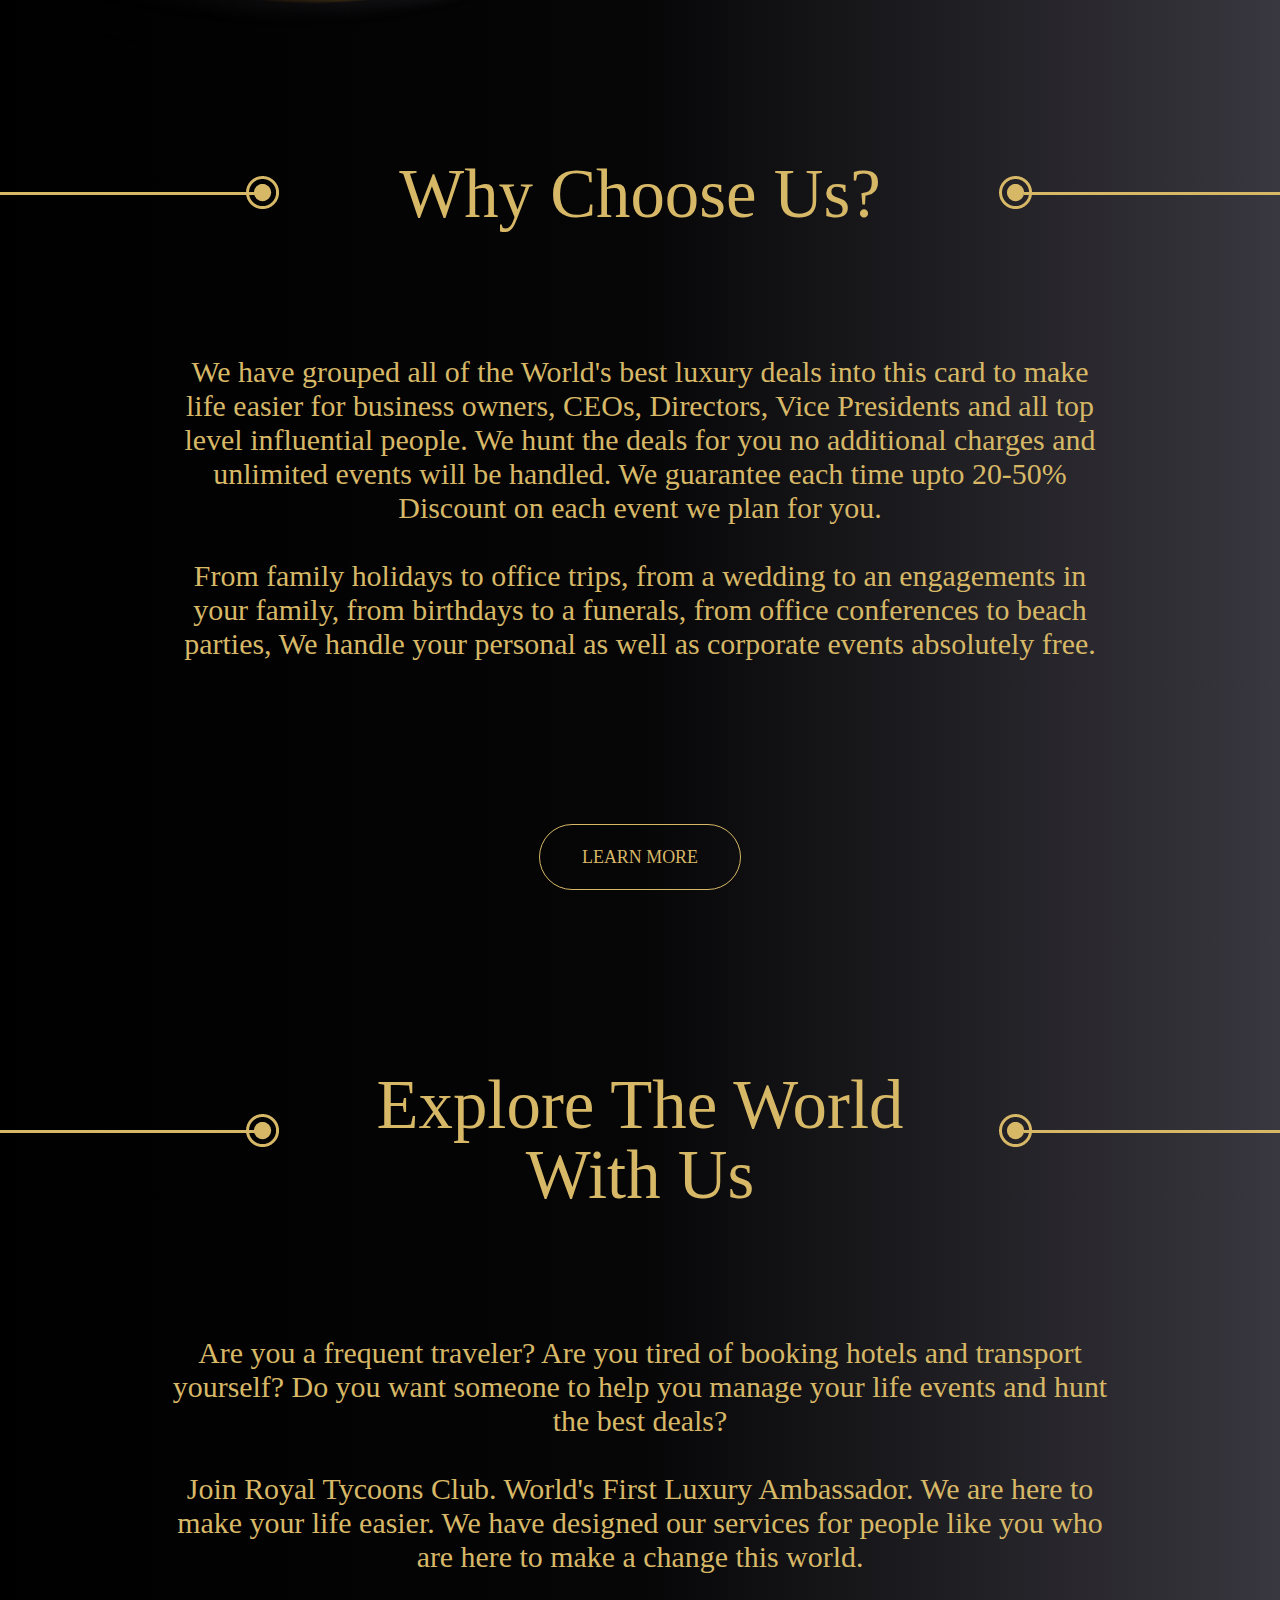
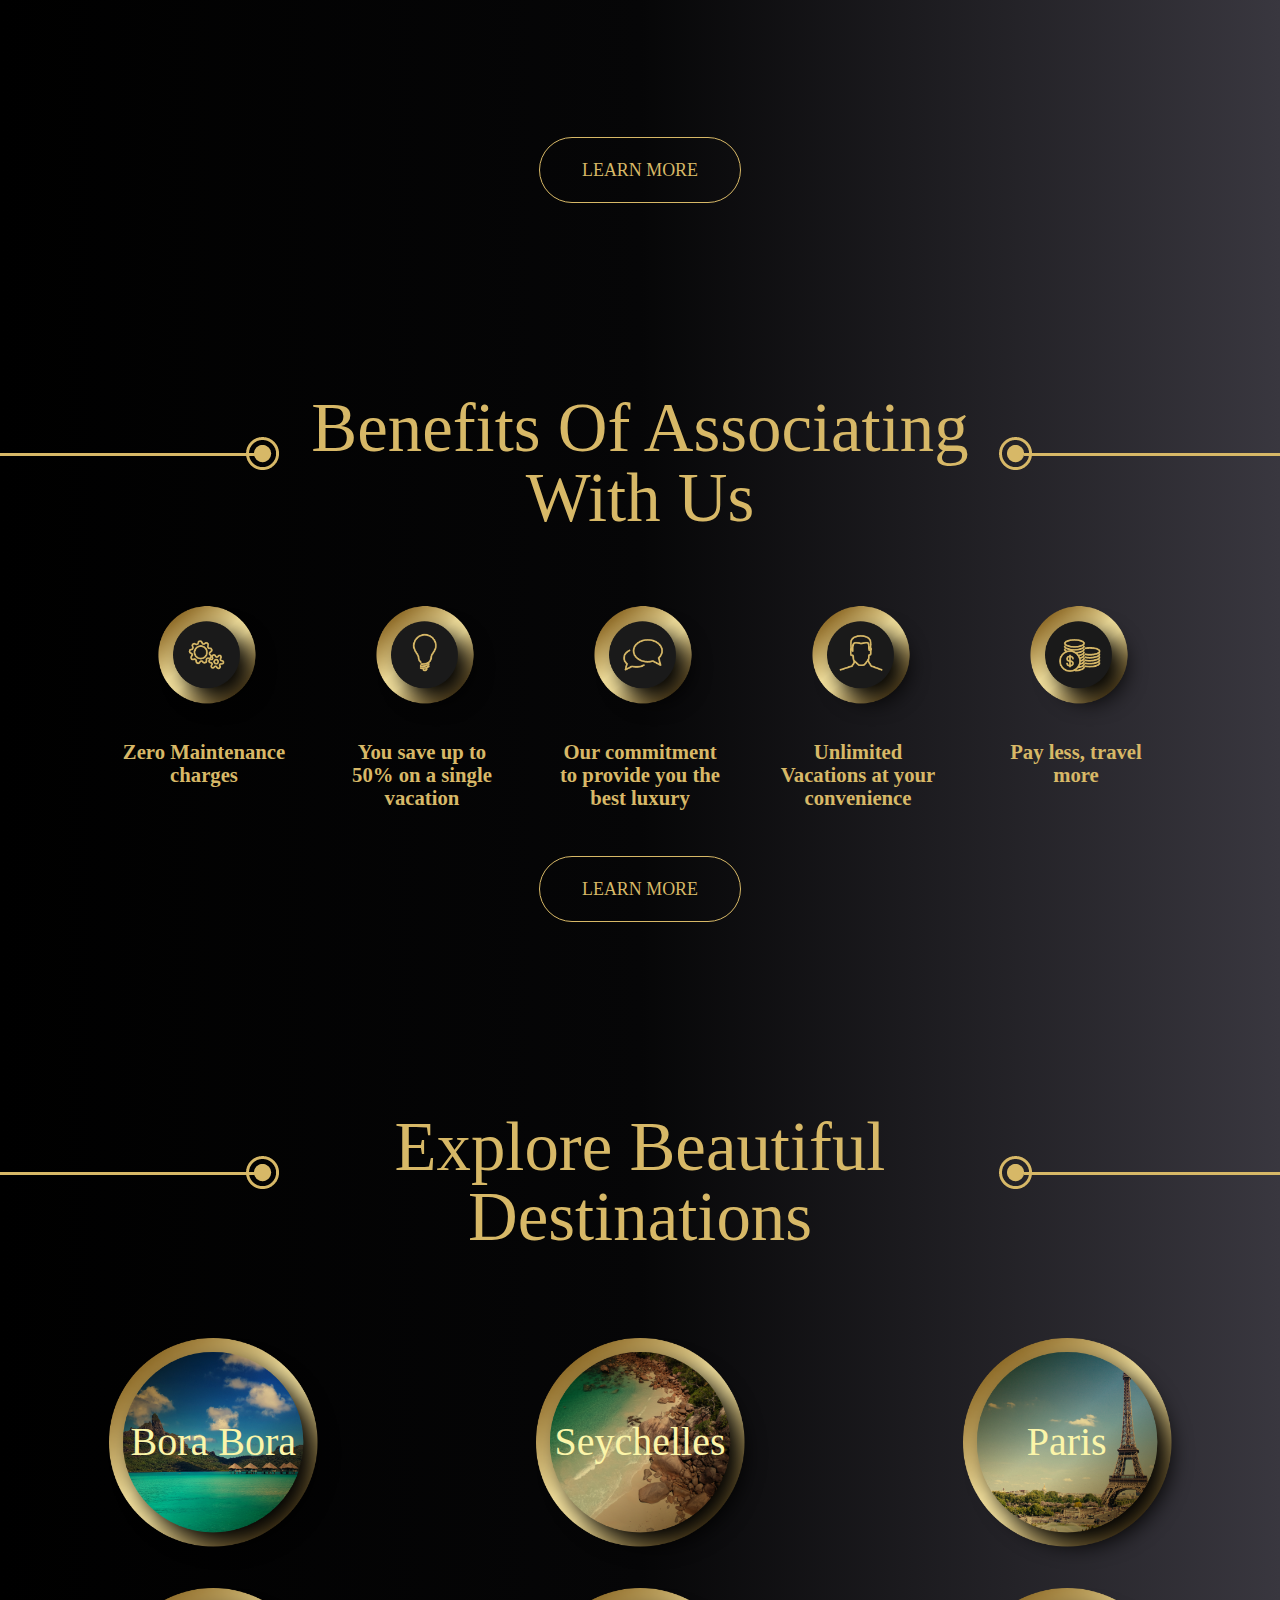
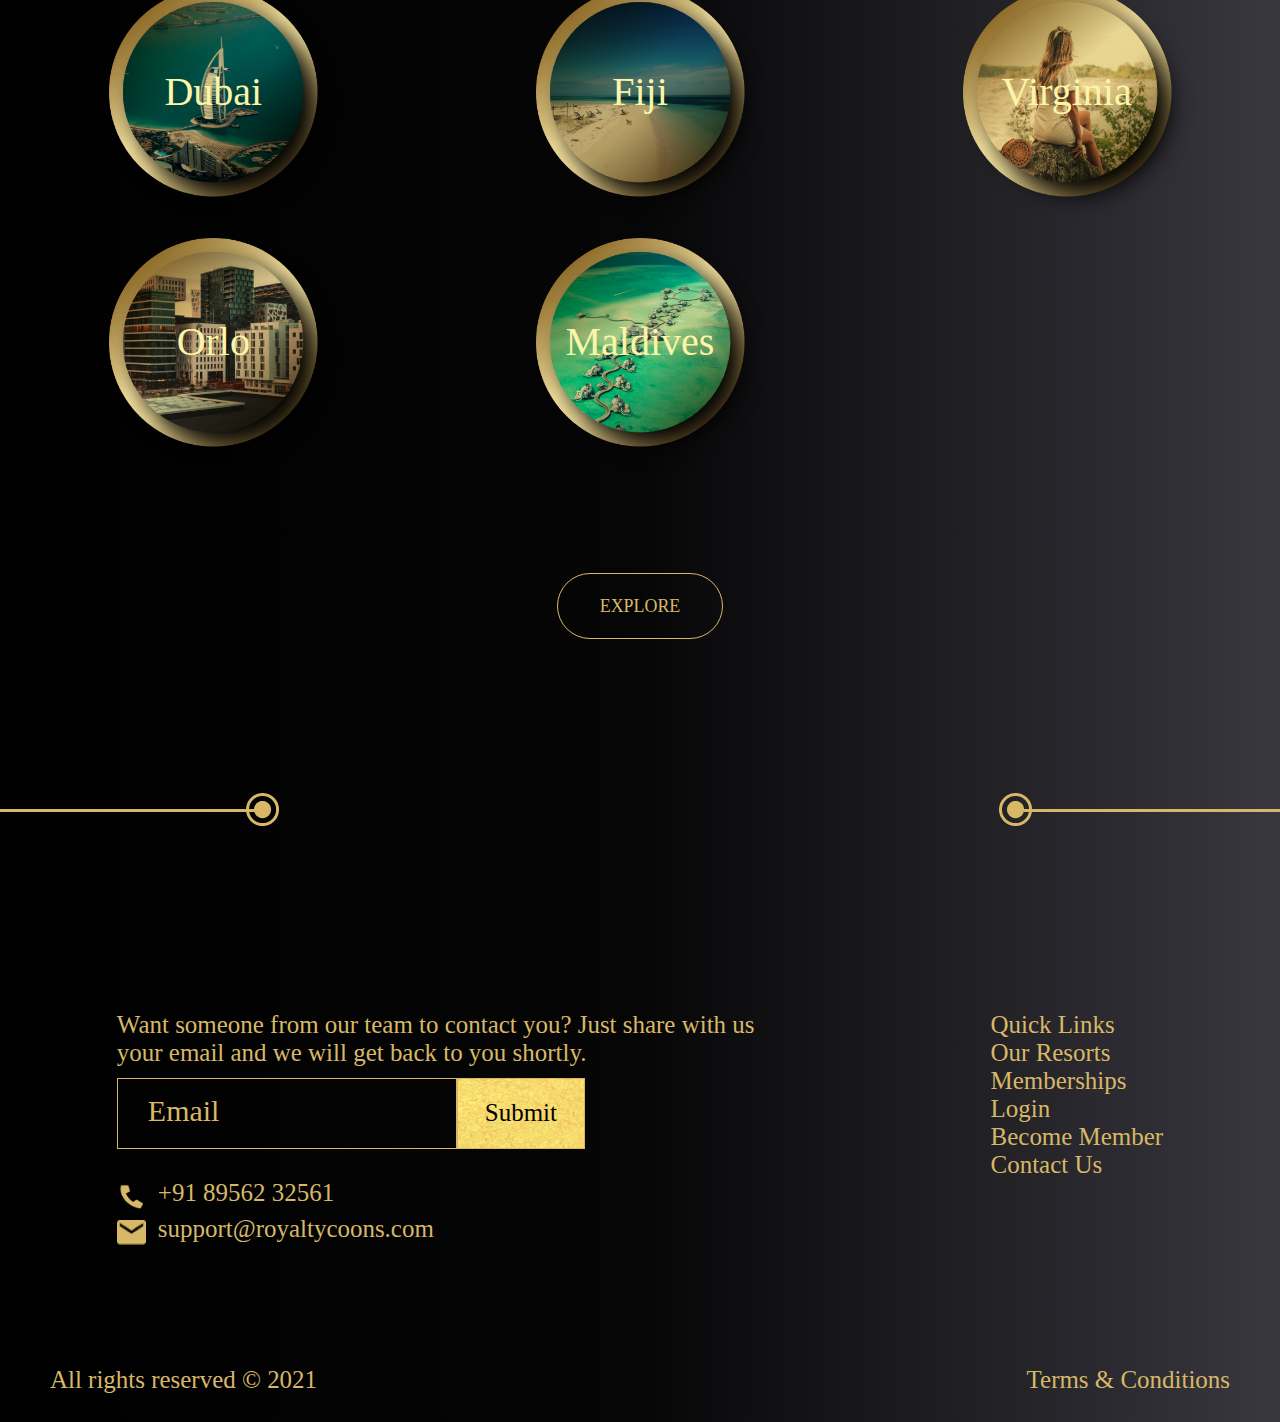
==== commit 2ec945df: "mqueries" ====
--- a/index.html
+++ b/index.html
@@ -10,18 +10,44 @@
 <body>
     <!-- HEADER -->
     <header class="header">
-        <div class="header_img">
+            <!-- Version Movil -->
+            <div class="menu-mobile">
+                <div class="header_img">
+                </div>
+                <div class="barra">
+                    <a href="" id="btnMenu">
+                        <img class="bnt_menu_mobile" src="img/bnt_menu.png" alt="">
+                    </a>
+                </div>
+                <nav class="header_nav_mobile">
+                    <div class="header_nav_mobile_div">
+                        <a href="index.html">HOME</a>
+                        <a href="resorts.html">OUR RESORTS</a>
+                        <a href="memberships.html">MEMBERSHIPS</a>
+                    </div>
+                    <div  class="header_nav_mobile_div">
+                        <a href="contact.html">CONTACT</a>
+                        <a href="login.html">LOGIN</a>
+                        <a href="member.html">BECOME A MEMBER</a>
+                    </div>
+                    
+                </nav>
+            </div>
+        <div class="menu-desktop">
+            <div class="header_img">
+            </div>
+            <div class="header_c_nav">
+                <nav class="header_nav">
+                    <a href="index.html">HOME</a>
+                    <a href="resorts.html">OUR RESORTS</a>
+                    <a href="memberships.html">MEMBERSHIPS</a>
+                    <a href="contact.html">CONTACT</a>
+                    <a href="login.html">LOGIN</a>
+                    <a href="member.html">BECOME A MEMBER</a>
+                </nav>
+            </div>
         </div>
-        <div class="header_c_nav">
-            <nav class="header_nav">
-                <a href="index.html">HOME</a>
-                <a href="resorts.html">OUR RESORTS</a>
-                <a href="memberships.html">MEMBERSHIPS</a>
-                <a href="contact.html">CONTACT</a>
-                <a href="login.html">LOGIN</a>
-                <a href="member.html">BECOME A MEMBER</a>
-            </nav>
-        </div>
+        
     </header>
 
     <main class="main">
@@ -345,8 +371,9 @@
     
         </div>
         
-    </footer>
-    
+    </footer> 
+    <script src="js/jquery.min.js"></script>  
+    <script src="js/mobile.js"></script>
 
     
     
--- a/css/style.css
+++ b/css/style.css
@@ -40,10 +40,6 @@
     background-image: url(../img/royal_1920.png);
 }
 
-
-
-
-
 /*------------------HEADER------------------*/
 .header{
     background: rgb(0, 0, 0);
@@ -84,7 +80,10 @@
     border: 2px solid #D7B867;
     padding: 10px 24px;
 }
-
+.menu-mobile{
+    display: none;
+}
+/*------------------------------------ PAGE HOME -------------------------------*/
 /*Sec. Welcome Page*/
 .welcome-page{
     height: 910px;
@@ -301,21 +300,25 @@
     padding-bottom: 210px;
 }
 .benefits_associating_c_items{
-    padding-top: 200px;
-    padding-bottom: 180px;
+    /* padding-top: 200px;
+    padding-bottom: 180px; */
+
 }
 .benefits_associating_c_items_ul{
     display: flex;
     justify-content: center;
-    align-items: center;
+    /* align-items: center; */
     list-style: none;
     padding: 0 95px;
+    width: 100%;
 }
 .benefits_associating_c_items_ul li{
     color: #D7B867;
     font-size: 2.5rem;
     font-family: 'Cormorant Garamond';
     padding: 0 23px;
+    max-width: 300px;
+    width: 100%;
 }
 .benefits_associating_c_items_ul li img{
     width: 100%;
@@ -412,25 +415,24 @@
     height: 51px;
 }
 .package_details_silver{
-    width: 100%;
-    max-width: 420px;
+    /* width: 100%; */
+    width: 420px;
     height: 640px;
     background: linear-gradient(0.30turn, #92a7aa, #f3f3f3, #2c4246);
     text-align: center;
     position: relative;
 }
 .package_details_golden{
-    width: 100%;
-    max-width: 466px;
+    /* width: 100%; */
+    width: 466px;
     height: 705px;
     background: linear-gradient(0.30turn, #8f6c29, #ecd996, #2f2412);
     text-align: center;
     position: relative;
-    z-index: 80;
 }
 .package_details_bronze{
-    width: 100%;
-    max-width: 420px;
+    /* width: 100%; */
+    width: 420px;
     height: 640px;
     background: linear-gradient(0.30turn, #68452c, #e7c7b0, #301b12);
     text-align: center;
@@ -662,4 +664,481 @@
     color: #D7B867;
     font-family: 'Cormorant Garamond';
     font-size: 1.8rem;
+}
+
+/*------ MEDIA QUERIE MAX 1300PX ------*/
+@media (max-width: 1300px){
+    /*------------------HEADER------------------*/
+.header_img{
+    height: 100px;
+    width: 100%;
+}
+.header_c_nav{
+    height: 71px;
+}
+
+.header_nav a{
+    font-size: 1rem;
+}
+.main{
+    padding-top: 171px;
+}
+.section_info{
+    font-size: 1.87rem;
+    padding: 61px 0 117px 0;
+}
+.w_paragraph {
+    max-width: 970px;
+    padding-left: 15px;
+    padding-right: 15px;
+    margin-left: auto;
+    margin-right: auto
+}
+.title-section h3{
+    font-size: 4.3rem;
+    line-height: 70px;
+    
+}
+.btn_background_gold a{
+  
+    font-size: 1.12rem;
+   
+}
+/*Sec. Welcome Page*/
+.welcome-page{
+    height: 814px;
+} 
+.welcome-page_img_welcome{
+    height: 101px;
+}
+.welcome-page_img_welcome h2{
+    font-size: 3.12rem;
+}
+.welcome-page_info_btn{
+    margin-top: 31px;
+}
+.welcome-page_info_btn h1{
+    font-size: 7.5rem;
+}
+.welcome-page_info_btn p{
+    font-size: 2.5rem;
+}
+/*------------------------------------ PAGE HOME -------------------------------*/
+
+/*Unique Product Cards*/
+.product_card_cards{
+    max-width: 850px;
+}
+.product_card_cards_front{
+    width: 400px;
+    position: relative;
+    z-index: 90;
+}
+.product_card_cards_back{
+    width: 376px;
+    height: 215px;
+    transform: rotate(45deg);
+    cursor: pointer;
+    transition: all .5s ease;
+    position: relative;
+}
+.background_sections_trail{
+    background-image: url(../img/bg-section-1.png);
+    background-repeat: no-repeat;
+    background-position: right;
+    background-size: cover;
+    width: 100%;
+}
+.product_card_cards_back:hover{
+    transform: rotate(00deg);
+    width: 400px;
+    height: auto;
+    /* height: 329px; */
+}
+
+/**/
+
+.benefits_associating_c_items_ul{
+    display: flex;
+    justify-content: center;
+    list-style: none;
+    padding: 0 95px;
+}
+.benefits_associating_c_items_ul li{
+    color: #D7B867;
+    font-size: 1.56rem;
+    font-family: 'Cormorant Garamond';
+    padding: 0 23px;
+    max-width: 20%;
+    width: 100%;
+}
+
+.benefits_associating_c_items_ul li img{
+    width: 100%;
+    max-width: 137px;
+    transform: translateX(10%);
+}
+.explore_destinations_ul{
+    list-style: none;
+    display: grid;
+    grid-template-columns: repeat(3, minmax(0, 1fr));
+    padding-bottom: 60px
+}
+.explore_destinations_ul li a {
+    width: 250px;
+    height: 250px;
+    max-width: 289px;
+}
+.explore_destinations_ul li a img {
+    position: absolute;
+    width: 100%;
+    z-index: -1;
+    transform: translate(4.7%, 4.7%)
+}
+.explore_destinations_ul li a span{
+    color: #fbf5a9;
+    font-size: 2.5rem;
+    line-height: 80px
+}
+/*------------------------------------ PAGE MEMBERSHIPS -------------------------------*/
+.package_details_all h3{
+    font-size: 4.37rem;
+}
+.package_details_ul{
+    font-size: 1.37rem;
+}
+.package_details_ul li img{
+    /* width: 100%; */
+    max-width: 33px;
+    height: 33px;
+}
+.package_details_silver{
+    width: 336px;
+    height: 508px;
+}
+.package_details_golden{
+    width: 377px;
+    height: 569px;
+    background: linear-gradient(0.30turn, #8f6c29, #ecd996, #2f2412);
+    text-align: center;
+    position: relative;
+}
+.package_details_bronze{
+    width: 336px;
+    height: 508px;
+    background: linear-gradient(0.30turn, #68452c, #e7c7b0, #301b12);
+    text-align: center;
+    position: relative;
+}
+.btn_contact{
+margin-top: 200px;
+position: relative;
+}
+
+.btn_contact a{
+    font-size: 1.12rem;
+    line-height: 18px;
+}
+
+/*FOOTER*/
+.footer_c_info{
+    max-width: 1300px;
+    display: flex;
+    justify-content: space-around;
+}
+.footer_c_info_form p{
+    font-size: 1.56rem;
+    margin-bottom: 11px;
+}
+.footer_c_info_form form {
+    margin-bottom: 30px;
+}
+.footer_c_info_form form input{
+    width: 340px;
+    height: 71px;
+    font-size: 1.56em;
+}
+.footer_c_info_form form button{
+    width: 128px;
+    height: 71px;
+    font-size: 1.56rem;
+}
+.info_contact p{
+    font-size: 1.56rem;
+}
+.footer_ul li a{
+    font-size: 1.56rem;
+}
+.footer_under{
+    height: 83px;
+}
+.footer_under div{
+    margin: 0 50px;
+}
+.footer_under_reserved{
+    font-size: 1.56rem;
+}
+.footer_under_termins a{
+    font-size: 1.56rem;
+}
+
+}
+@media (max-width: 700px){
+/*HEADER*/
+
+.menu-desktop{
+    display: none;
+}
+.header_img{
+    height: 79px;
+    width: 100%;
+}
+.menu-mobile{
+    display: block;
+    align-items: center;
+    width: 100%;
+    padding: 5px 18px;
+    background: rgb(0, 0, 0);
+    color: #D7B867;
+    position: fixed;
+    top: 0;
+    left: 0;
+    z-index: 100;
+}
+.barra{
+    display: flex;
+    justify-content: flex-end;
+    align-items: center;
+    margin-right: 10%;
+}
+.bnt_menu_mobile{
+    width: 34px;
+    padding: 2px 0;
+}
+.header_nav_mobile{
+    width: 100%;
+    
+    height: 100%;
+    /* display: flex; */
+    position: fixed;
+    left: -100%;
+    background: rgba(0, 0, 0, 0.5);
+    text-align: center;
+}
+
+
+.header_nav_mobile_div{
+    display: flex;
+    align-items: center;
+    justify-content: space-around;
+}
+.header_nav_mobile_div a{
+    display: block;
+    padding: 10px;
+    color: #D7B867;
+    font-family: 'Montserrat';
+    font-size: 1rem;
+    text-decoration: none;
+    letter-spacing: 2px;
+    padding: calc(10px + 2px) calc(24px + 2px);
+    }
+
+.header_nav_mobile_div a:hover{
+    border: 2px solid #D7B867;
+    padding: 10px 24px;
+}
+/*Sec. Welcome Page*/
+.welcome-page{
+    height: 592px;
+} 
+.welcome-page_img_welcome{
+    height: 58px;
+}
+.welcome-page_img_welcome h2{
+    font-size: 2.18rem;
+}
+.welcome-page_info_btn{
+    margin-top: 31px;
+}
+.welcome-page_info_btn h1{
+    font-size: 4rem;
+}
+.welcome-page_info_btn p{
+    font-size: 1.56rem;
+    max-width: 548px; 
+}
+.btn_background_gold{
+    margin-top: 67px;
+    
+}
+.btn_background_gold a{
+    font-size: 0.75rem;
+    padding: 22px 42px;
+    line-height: 25px;
+}
+.title-section h3{
+    font-size: 2.5rem;
+    line-height: 40px;
+    
+}
+/*Unique Product Cards*/
+.product_card_cards{
+    max-width: 630px;
+}
+.product_card_cards_front{
+    max-width: 306px;
+    position: relative;
+    z-index: 90;
+}
+.product_card_cards_back{
+    max-width: 279px;
+    height: 159px;
+}
+.product_card_cards_back:hover{
+    transform: rotate(00deg);
+    width: 306px;
+    height: auto;
+}
+.section_info{
+    font-size: 1.26rem;
+    padding: 61px 0 117px 0;
+}
+.w_paragraph {
+    max-width: 548px;
+    /* padding-left: 15px;
+    padding-right: 15px;
+    margin-left: auto;
+    margin-right: auto */
+}
+.explore_destinations_ul{
+    list-style: none;
+    display: grid;
+    grid-template-columns: repeat(3, minmax(0, 1fr));
+    padding-bottom: 46px;
+}
+.explore_destinations_ul li a {
+    width: 161px;
+    height: 161px;
+    max-width: 161px;
+}
+.explore_destinations_ul li a img {
+    position: absolute;
+    width: 100%;
+    z-index: -1;
+    /* transform: translate(4.7%, 4.7%); */
+}
+.explore_destinations_ul li a span{
+    color: #fbf5a9;
+    font-size: 1.56rem;
+    line-height: 25px;
+}
+/*Page contact*/
+.contact_form_form{
+    max-width: 514px;
+}
+.contact_form_form_inputs input{
+    width: 45%;
+    max-width: 238px;
+    height: 68px;
+}
+
+.contact_form_form_textarea textarea{
+    border: 1px solid #D7B867;
+    background: transparent;
+    color: #D7B867;
+    height: 173px;
+    width: 100%;
+    resize: none;
+}
+::-webkit-input-placeholder { 
+    color: #D7B867;
+    font-size: 1.25rem;
+    font-family: 'Cormorant Garamond';
+    padding-left: 30px;
+ } 
+ /*Page Login*/
+ .btn_input{
+   
+    font-size: 0.75rem;
+   width: 165px;
+  
+}
+/*FOOTER*/
+.footer_c_info{
+    max-width: 700px;
+}
+.footer_c_info_form p{
+    font-size: 1.12rem;
+    margin-bottom: 11px;
+}
+.footer_c_info_form form {
+    margin-bottom: 30px;
+}
+.footer_c_info_form form input{
+    width: 340px;
+    height: 71px;
+    font-size: 1rem;
+}
+.footer_c_info_form form button{
+    width: 128px;
+    height: 71px;
+    font-size: 1rem;
+}
+.info_contact p{
+    font-size: 1.12rem;
+}
+.footer_ul li a{
+    font-size: 1.12rem;
+}
+.footer_under{
+    height: 64px;
+}
+.footer_under div{
+    margin: 0 50px;
+}
+.footer_under_reserved{
+    font-size: 1.12rem;
+}
+.footer_under_termins a{
+    font-size: 1.12rem;
+}
+}
+
+@media (max-width: 350px){
+/*Sec. Welcome Page*/
+.welcome-page{
+    height: 458px;
+    width: 100%;
+} 
+.welcome-page_img_welcome{
+    height: 40px;
+}
+.welcome-page_img_welcome h2{
+    font-size: 2.18rem;
+}
+.welcome-page_info_btn{
+    margin-top: 31px;
+}
+.welcome-page_info_btn h1{
+    font-size: 4rem;
+}
+.welcome-page_info_btn p{
+    font-size: 1.56rem;
+    max-width: 548px; 
+}
+.btn_background_gold{
+    margin-top: 67px;
+    
+}
+.btn_background_gold a{
+    font-size: 0.75rem;
+    padding: 22px 42px;
+    line-height: 25px;
+}
+.title-section h3{
+    font-size: 2.5rem;
+    line-height: 40px;
+    
+}
+
 }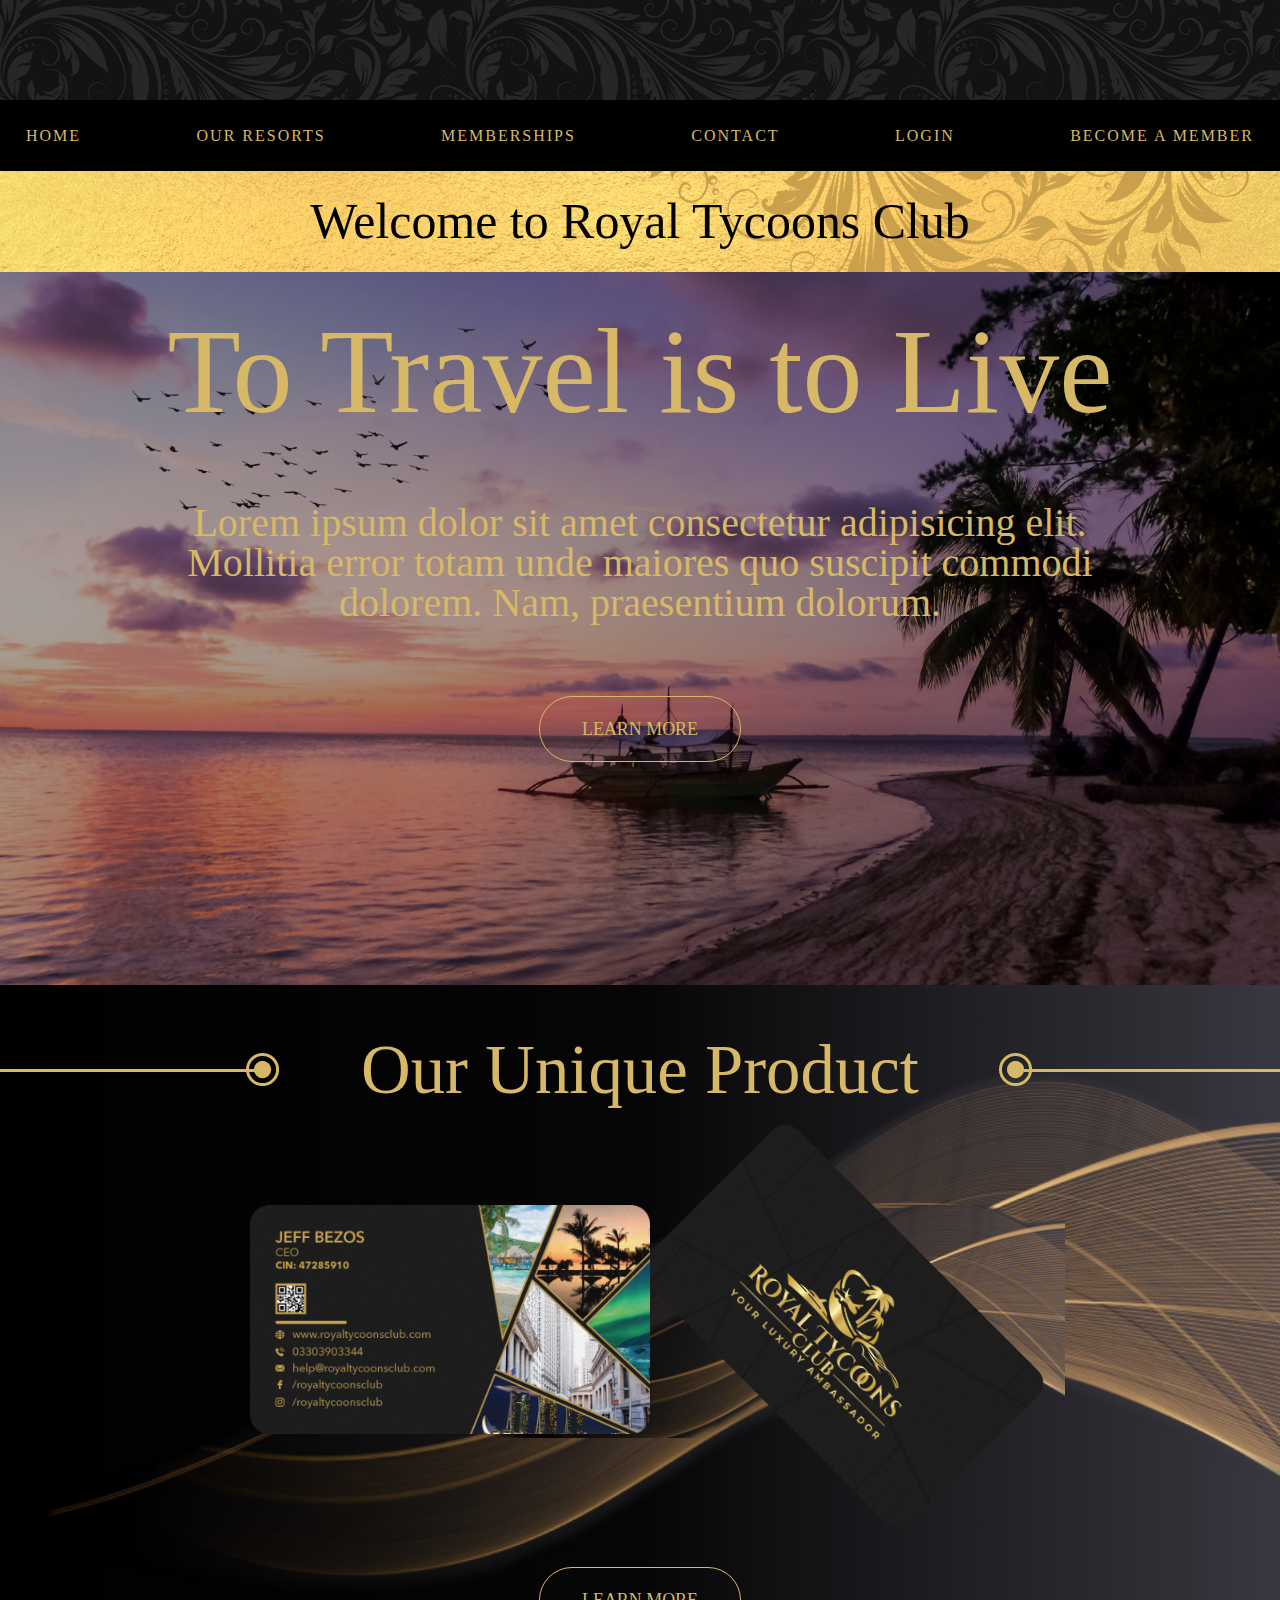
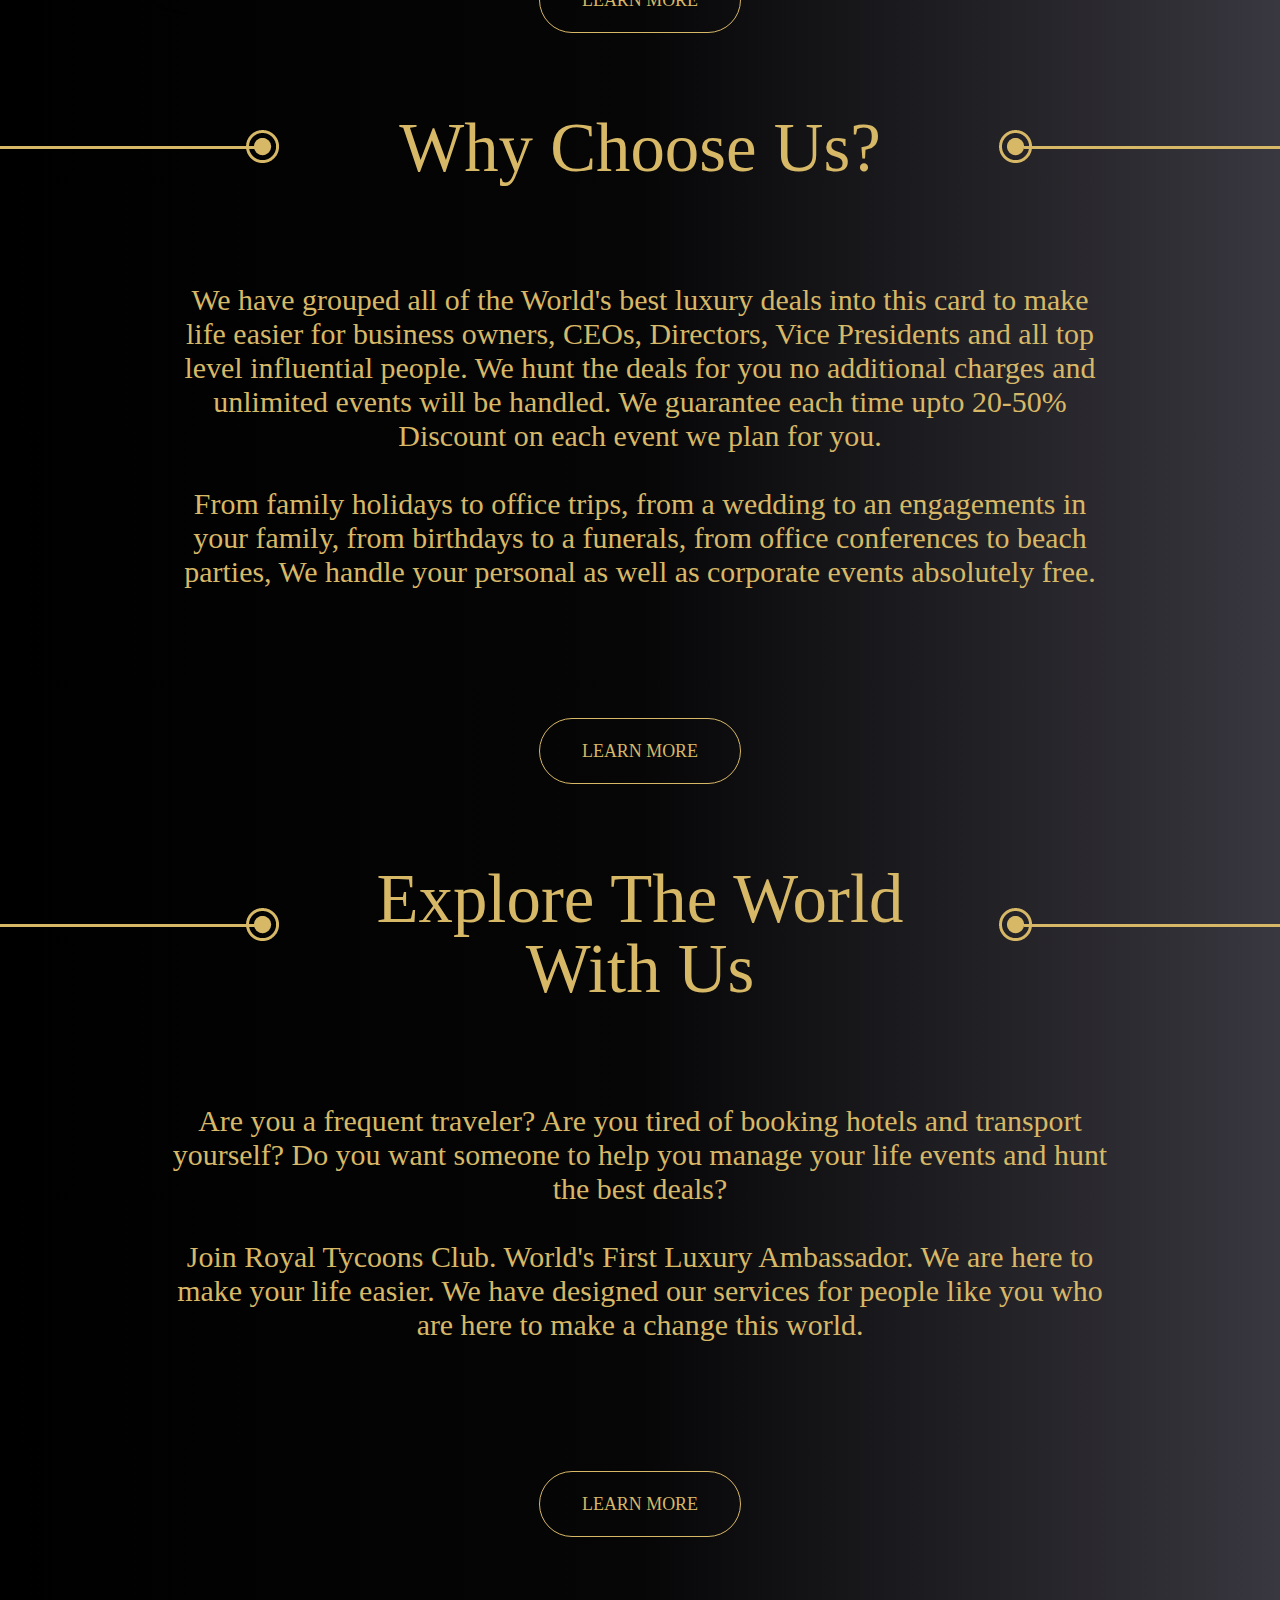
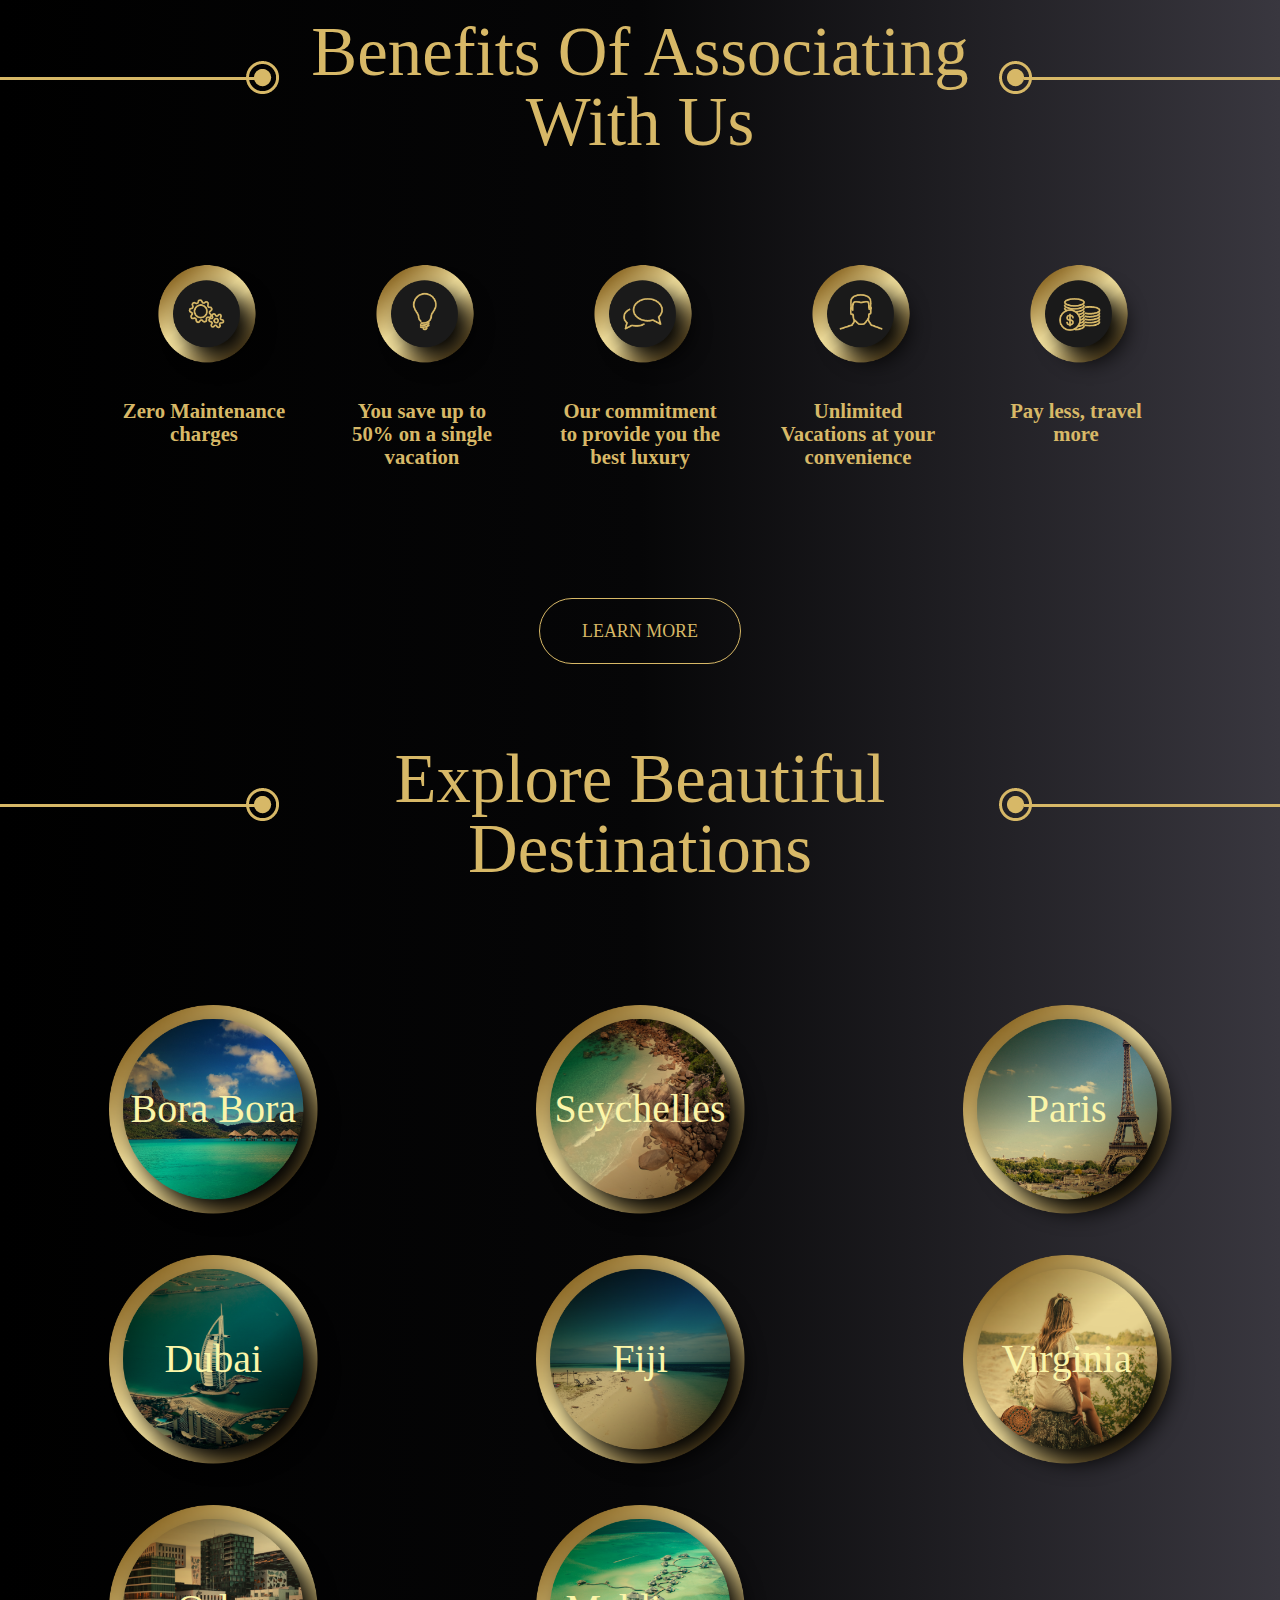
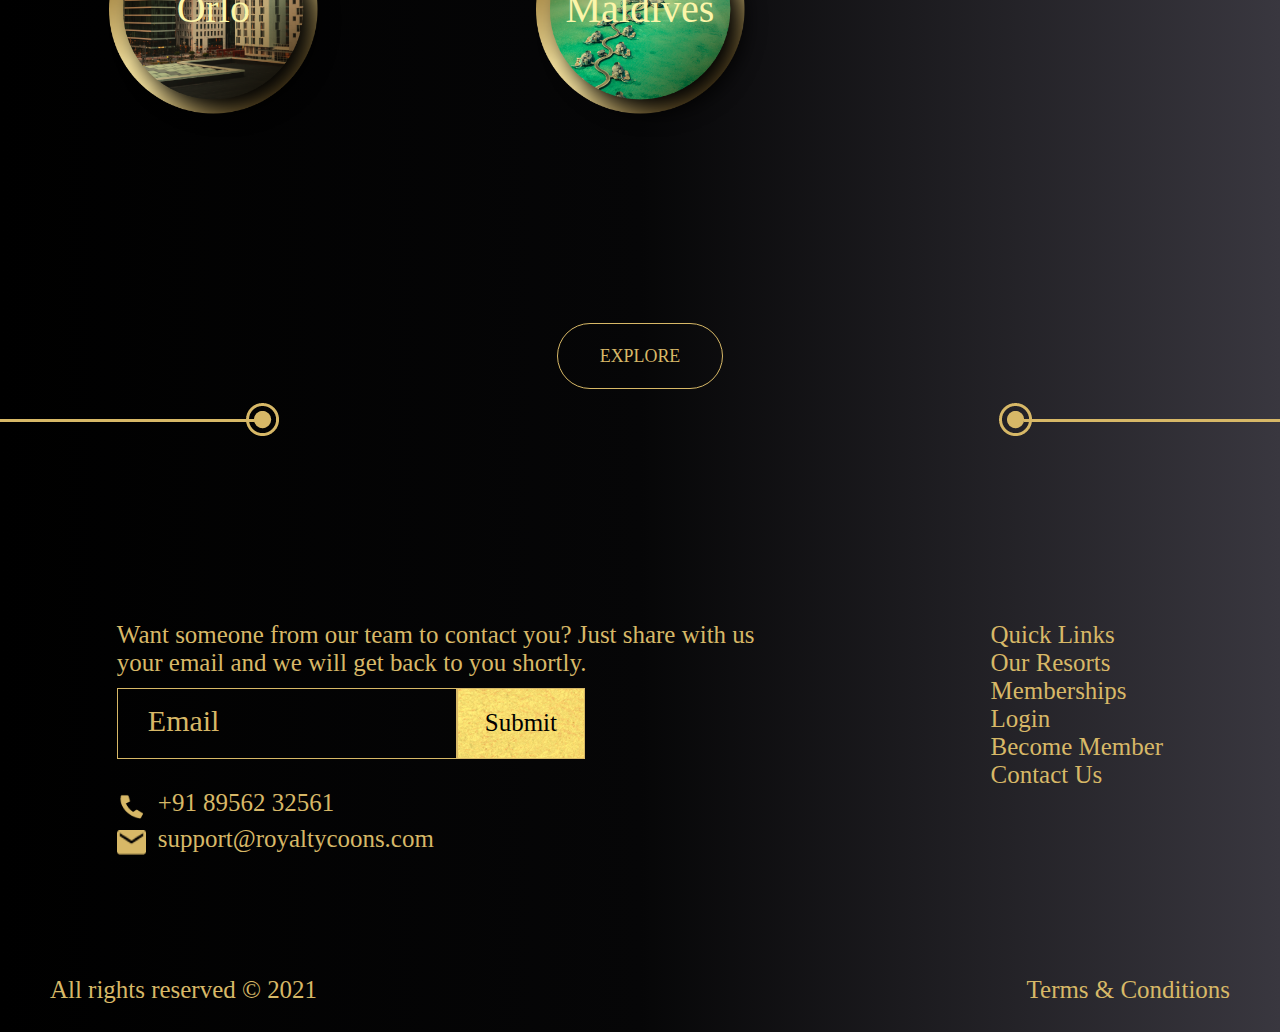
==== commit be660d5b: "cambios css" ====
--- a/index.html
+++ b/index.html
@@ -85,13 +85,11 @@
 
             </div>
     
-            <div class="product_card_cards">
+            <div class="product_card_cards background_sections_trail marg-section_components">
                 <div class="product_card_cards_img">
                     <img class="product_card_cards_front" src="img/home/card_front.png" alt="">
                     <img class="product_card_cards_back" src="img/home/card_back.png" alt="">
-
-                </div>
-                
+                </div>
             </div>
 
             <div class="btn_background_gold">
@@ -114,7 +112,7 @@
                 </div>
 
             </div>
-            <div class="choose_us_info section_info w_paragraph">
+            <div class="choose_us_info section_info w_paragraph marg-section_components">
                 <p>
                     We have grouped all of the World's best luxury deals into this card to make life easier for business owners, CEOs, Directors, Vice Presidents and all top level influential people. We hunt the deals for you no additional charges and unlimited events will be handled. We guarantee each time upto 20-50% Discount on each event we plan for you.
                 </p>
@@ -132,7 +130,7 @@
         </section>
 
          <!-- Sec. Explore World -->
-         <section class="explore_world">
+         <section class="explore_world padd-section" >
 
             <div class="title-section pad_top_title">
                 <div class="title-section_line_left">
@@ -147,7 +145,7 @@
                 </div>
 
             </div>
-            <div class="explore_world_info section_info w_paragraph">
+            <div class="explore_world_info section_info w_paragraph marg-section_components">
                 <p>
                     Are you a frequent traveler? Are you tired of booking hotels and transport yourself? Do you want someone to help you manage your life events and hunt the best deals?</p>
                 <br>
@@ -165,7 +163,7 @@
 
          <!-- Sec. Benefits -->
 
-         <section class="benefits_associating">
+         <section class="benefits_associating padd-section">
 
             <div class="title-section pad_top_title">
                 <div class="title-section_line_left">
@@ -181,7 +179,7 @@
 
             </div>
 
-            <div class="benefits_associating_c_items">
+            <div class="benefits_associating_c_items marg-section_components">
                 <ul class="benefits_associating_c_items_ul">
                     <li>
                         <img src="img/home/settings_home.png" alt="">
@@ -212,7 +210,7 @@
          </section>
 
          <!-- Sec. Explore Destinations -->
-         <section class="explore_destinations">
+         <section class="explore_destinations padd-section">
             <div class="title-section pad_top_title">
                 <div class="title-section_line_left">
 
@@ -226,7 +224,7 @@
                 </div>
 
             </div>
-            <div class="explore_destinations_c_ul">
+            <div class="explore_destinations_c_ul marg-section_components">
                
                     <ul class="explore_destinations_ul">
                         <li>
--- a/css/style.css
+++ b/css/style.css
@@ -16,12 +16,13 @@
     padding-top: 257px;
 }
 .padd-section{
-    padding: 65px 0;
-}
-
+    padding: 50px 0;
+}
+.marg-section_components{
+    margin: 100px 0;
+}
 .btn_background_gold{
-    margin-top: 67px;
-    
+    padding-top: 50px;
 }
 .btn_background_gold a{
     text-decoration: none;
@@ -82,6 +83,9 @@
 }
 .menu-mobile{
     display: none;
+}
+.margin-sections{
+    margin: 150px 0;
 }
 /*------------------------------------ PAGE HOME -------------------------------*/
 /*Sec. Welcome Page*/
@@ -170,7 +174,6 @@
 /*Sec Unique Product*/
 .product_card{
     text-align: center;
-    padding-bottom: 127px;
 }
 
 .title-section{
@@ -226,12 +229,19 @@
 .pad_top_title  .title-section_line_right {
     margin-top: 60px
 }
+.background_sections_trail{
+    background-image: url(../img/bg-section-1.png);
+     background-repeat: no-repeat;
+    background-position: right;
+   /* background-size: cover; */
+    /* width: 100%; */
+}
 .product_card_cards{
     width: 100%;
     display: flex;
     align-items: center;
     justify-content: space-around;
-    margin-bottom: 124px;
+    
     max-width: 1300px;
     /* padding-left: 15px;
     padding-right: 15px; */
@@ -251,13 +261,6 @@
     transition: all .5s ease;
     position: relative;
 }
-.background_sections_trail{
-    background-image: url(../img/bg-section-1.png);
-    background-repeat: no-repeat;
-    background-position: right;
-    background-size: cover;
-    width: 100%;
-}
 .product_card_cards_back:hover{
     transform: rotate(00deg);
     width: 576px;
@@ -265,10 +268,11 @@
 }
 
 
+
+
 /*Sec. Choose Us*/
 .choose_us{
     text-align: center;
-    padding-bottom: 200px;
 }
 .section_info{
     width: 100%;
@@ -278,8 +282,6 @@
     font-family: 'Cormorant Garamond';
     font-weight: normal;
     text-align: center;
-    /* padding: 15px 70px 70px */
-    padding: 61px 0 117px 0;
 }
 .w_paragraph {
     max-width: 1255px;
@@ -291,18 +293,11 @@
 /*Sec. Explore World*/
 .explore_world{
     text-align: center;
-    padding-bottom: 210px;
 }
 
 /*Sec. Benefits*/
 .benefits_associating{
     text-align: center;
-    padding-bottom: 210px;
-}
-.benefits_associating_c_items{
-    /* padding-top: 200px;
-    padding-bottom: 180px; */
-
 }
 .benefits_associating_c_items_ul{
     display: flex;
@@ -329,18 +324,17 @@
 /*Sec. Explore Destinations*/
 .explore_destinations{
     text-align: center;
-    padding-bottom: 190px;
 }
 .explore_destinations_ul{
     list-style: none;
     display: grid;
     grid-template-columns: repeat(4, minmax(0, 1fr));
-    padding-bottom: 60px
+    
 }
 .explore_destinations_ul li a {
-    width: 362px;
-    height: 362px;
-    max-width: 362px;
+    width: 360px;
+    height: 360px;
+    max-width: 360px;
     text-decoration: none;
     display: flex;
     align-items: center;
@@ -356,8 +350,11 @@
 }
 .explore_destinations_ul li a span{
     color: #fbf5a9;
-    font-size: 50px;
-    line-height: 80px
+    
+    font-family: 'Cormorant Garamond';
+    font-weight: normal;
+    font-size: 40px;
+    line-height: 40px
 }
 
 .explore_destinations_ul li a span:hover{
@@ -685,7 +682,6 @@
 }
 .section_info{
     font-size: 1.87rem;
-    padding: 61px 0 117px 0;
 }
 .w_paragraph {
     max-width: 970px;
@@ -884,6 +880,15 @@
 
 }
 @media (max-width: 700px){
+    .padd-section{
+        padding: 100px 0;
+    }
+    .marg-section_components{
+        margin: 100px 0;
+    }
+    .btn_background_gold{
+        padding-top: 100px;
+    }
 /*HEADER*/
 
 .menu-desktop{
@@ -897,7 +902,6 @@
     display: block;
     align-items: center;
     width: 100%;
-    padding: 5px 18px;
     background: rgb(0, 0, 0);
     color: #D7B867;
     position: fixed;
@@ -917,13 +921,13 @@
 }
 .header_nav_mobile{
     width: 100%;
-    
     height: 100%;
     /* display: flex; */
     position: fixed;
     left: -100%;
     background: rgba(0, 0, 0, 0.5);
     text-align: center;
+    padding: 5px 18px;
 }
 
 
@@ -946,6 +950,9 @@
 .header_nav_mobile_div a:hover{
     border: 2px solid #D7B867;
     padding: 10px 24px;
+}
+.main{
+    padding-top: 118px;
 }
 /*Sec. Welcome Page*/
 .welcome-page{
@@ -1104,6 +1111,9 @@
 }
 }
 
+
+
+
 @media (max-width: 350px){
 /*Sec. Welcome Page*/
 .welcome-page{
@@ -1124,7 +1134,7 @@
 }
 .welcome-page_info_btn p{
     font-size: 1.56rem;
-    max-width: 548px; 
+    max-width: 300px; 
 }
 .btn_background_gold{
     margin-top: 67px;
